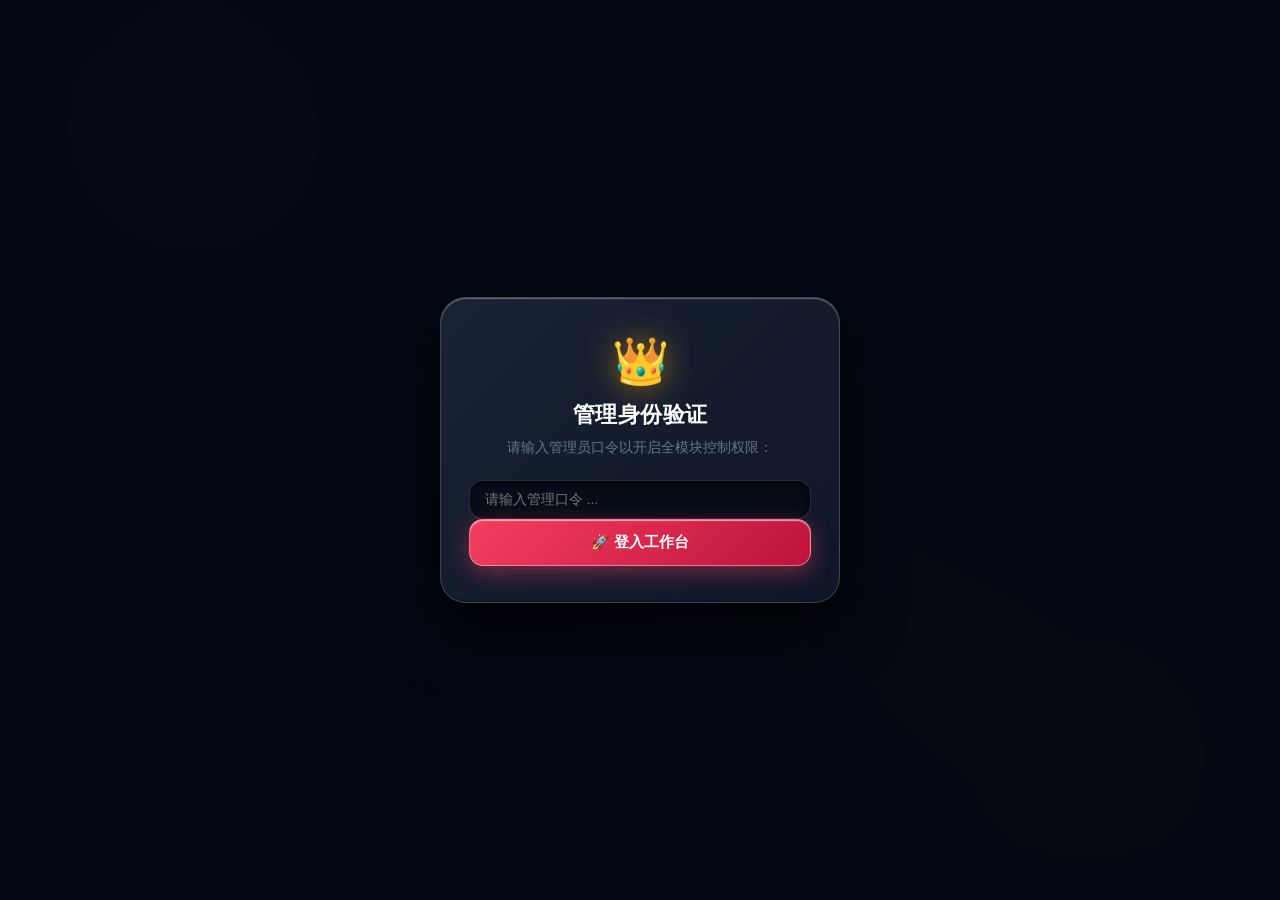
==== admin.html @ 1e359b70 "Update admin.html" ====
<!DOCTYPE html>
<html lang="zh-CN">
<head>
  <meta charset="UTF-8">
  <meta name="viewport" content="width=device-width, initial-scale=1.0, maximum-scale=1.0, user-scalable=no">
  <title>👑 雅歌之印 · 契约管理控制中心</title>
  <!-- 网站标签页与移动端图标 -->
  <link rel="icon" type="image/png" sizes="32x32" href="favicon-32x32.png?v=2.0">
  <link rel="icon" type="image/png" sizes="16x16" href="favicon-16x16.png?v=2.0">
  <link rel="apple-touch-icon" sizes="180x180" href="apple-touch-icon.png?v=2.0">
  <link rel="stylesheet" href="css/admin.css?v=2.3">
  <link rel="stylesheet" href="css/themes.css?v=2.3">
</head>
<body>

  <div id="authModal" class="admin-auth-modal">
    <div class="admin-auth-dialog">
      <div class="admin-auth-icon">👑</div>
      <h2 class="admin-auth-title">管理身份验证</h2>
      <p class="admin-auth-desc">请输入管理员口令以开启全模块控制权限：</p>
      <input type="password" id="adminPwdInput" class="admin-input" placeholder="请输入管理口令 ..." onkeydown="if(event.key==='Enter') verifyAdminLogin();">
      <button class="btn-admin-action" onclick="verifyAdminLogin()">🚀 登入工作台</button>
    </div>
  </div>

  <div class="admin-layout" id="adminLayout" style="display:none;">
    <header class="admin-header">
      <div class="admin-brand">
        <span class="admin-brand-icon">🌟</span>
        <div>
          <h1 class="admin-brand-title">众水不灭 · 控制台</h1>
          <p class="admin-brand-sub" id="adminDomainBadge">我的网址: 连接中...</p>
        </div>
      </div>
      <div class="admin-header-actions">
        <!-- 🌟 已物理隔离删除了“清理缓存”、“导出备份”与“导入配置”按钮 -->
        <a href="index.html" target="_blank" class="btn-tool">👁️ 预览主页</a>
        <button class="btn-save-main" onclick="saveAllConfigToCloud()">💾 立即发布生效</button>
      </div>
    </header>

    <div class="admin-main">
      <nav class="admin-sidebar">
        <button class="tab-btn active" data-tab="tab-meta">👫 1. 基础档案与生命</button>
        <button class="tab-btn" data-tab="tab-gatekeeper">🔒 2. 门禁关卡与防偷窥</button>
        <button class="tab-btn" data-tab="tab-letter">💌 3. 打字机真情告白</button>
        <button class="tab-btn" data-tab="tab-timeline">🪐 4. 时光轴与拍立得</button>
        <button class="tab-btn" data-tab="tab-anniversary">📅 5. 倒数与恒久纪念日</button>
        <button class="tab-btn" data-tab="tab-icebreaker">🕊️ 6. 破冰与情感信号箱</button>
        <button class="tab-btn" data-tab="tab-checklist">📝 7. 100 件同行清单</button>
        <button class="tab-btn" data-tab="tab-scratch">🎟️ 8. 舍己与包容刮刮乐</button>
        <button class="tab-btn" data-tab="tab-audio">🎵 9. 背景音乐与播放列表</button>
        <button class="tab-btn" data-tab="tab-eggs">🐣 10. 隐藏彩蛋悄悄话</button>
        <button class="tab-btn" data-tab="tab-theme">🎨 11. 双视角主题陈列室</button>
        <button class="tab-btn" data-tab="tab-license">💎 12. 契约授权</button>
      </nav>

      <div class="admin-content">
        <!-- 1. 基础档案与生命周期阶段设置 -->
        <section id="tab-meta" class="tab-pane active">
          <div class="pane-header"><h3>👫 基础档案与生命周期阶段设置</h3></div>
          <div class="form-grid">
            <div class="form-group" style="grid-column: 1 / -1; background: rgba(56, 189, 248, 0.1); padding: 14px; border-radius: 14px; border: 1px solid rgba(56, 189, 248, 0.3);">
              <label style="color:#7dd3fc; font-weight:800;">🔑 本站后台独立管理登录密码 (注意：为了保密，密码修改后请牢记，不可找回！！！默认 521)</label>
              <input type="text" id="admin_customPassword" class="admin-input" placeholder="输入新管理密码 (留空则默认为 521)">
            </div>
            <div class="form-group" style="grid-column: 1 / -1; background: rgba(245, 158, 11, 0.12); padding: 14px; border-radius: 14px; border: 1px solid rgba(245,158,11,0.3);">
              <label style="color:#fde68a; font-weight:800;">🌟 当前关系生命周期 (严格边界机制)</label>
              <select id="lifecycle_phase" class="admin-select" style="font-weight: 900; color: #38bdf8;">
                <option value="dating">🌿 恋爱期 (坚守圣洁与精神守望 · 严禁越界同居与亲密选项)</option>
                <option value="engaged">💍 订婚期 (盟约筹备与妥协舍己 · 解锁婚前规划选项)</option>
                <option value="married">🏠 结婚期 (合为一体与生活烟火气 · 解锁同居与家庭全部选项)</option>
              </select>
            </div>
            <div class="form-group"><label>男孩姓名/昵称</label><input type="text" id="meta_boyName" class="admin-input"></div>
            <div class="form-group"><label>女孩姓名/昵称</label><input type="text" id="meta_girlName" class="admin-input"></div>
            <div class="form-group"><label>恋爱同行起始时间 (YYYY-MM-DD HH:mm:ss)</label><input type="text" id="meta_startDate" class="admin-input"></div>
            <div class="form-group"><label>下一个重大纪念日名称</label><input type="text" id="meta_nextMilestoneTitle" class="admin-input"></div>
            <div class="form-group"><label>下一个纪念日目标日期 (YYYY-MM-DD HH:mm:ss)</label><input type="text" id="meta_nextMilestoneDate" class="admin-input"></div>
            <div class="form-group"><label>网页大标题 (Title)</label><input type="text" id="meta_siteTitle" class="admin-input"></div>
            <div class="form-group" style="grid-column: 1 / -1;"><label>网页副标题 (Subtitle)</label><input type="text" id="meta_siteSubtitle" class="admin-input"></div>
          </div>
        </section>

        <!-- 2. 门禁关卡 -->
        <section id="tab-gatekeeper" class="tab-pane">
          <div class="pane-header"><h3>🔒 门禁关卡、数字密码与专属语音誓言</h3></div>
          <div class="form-grid">
            <div class="form-group"><label>是否启用门禁</label><select id="gatekeeper_enabled" class="admin-select"><option value="true">开启密码保护</option><option value="false">关闭门禁</option></select></div>
            <div class="form-group"><label>门禁标题</label><input type="text" id="gatekeeper_title" class="admin-input"></div>
            <div class="form-group" style="grid-column: 1 / -1;"><label>提问文案</label><input type="text" id="gatekeeper_question" class="admin-input"></div>
            <div class="form-group"><label>提示文案</label><input type="text" id="gatekeeper_hint" class="admin-input"></div>
            <div class="form-group"><label>正确数字密码</label><input type="text" id="gatekeeper_correctAnswer" class="admin-input"></div>
            <div class="form-group" style="grid-column: 1 / -1; background: rgba(245, 158, 11, 0.1); padding: 14px; border-radius: 14px; border: 1.5px solid rgba(245, 158, 11, 0.35);">
              <label style="color:#fde68a; font-weight:800;">🎙️ 专属语音誓言解锁密码</label>
              <input type="text" id="gatekeeper_voiceVows" class="admin-input" placeholder="例如: 开心, 喜乐, 永远爱你, 240520">
            </div>
            <div class="form-group" style="grid-column: 1 / -1;"><label>输错密码提示词</label><textarea id="gatekeeper_errorTips" class="admin-textarea" rows="4"></textarea></div>
          </div>
        </section>

        <!-- 3. 打字机情书 -->
        <section id="tab-letter" class="tab-pane">
          <div class="pane-header"><h3>💌 打字机真情告白信</h3></div>
          <div class="form-grid">
            <div class="form-group"><label>情书标题</label><input type="text" id="letter_title" class="admin-input"></div>
            <div class="form-group"><label>落款日期</label><input type="text" id="letter_signDate" class="admin-input"></div>
            <div class="form-group" style="grid-column: 1 / -1;"><label>落款签名</label><input type="text" id="letter_signature" class="admin-input"></div>
            <div class="form-group" style="grid-column: 1 / -1;"><label>情书正文内容</label><textarea id="letter_content" class="admin-textarea" rows="6"></textarea></div>
          </div>
        </section>

        <!-- 4. 时光轴 -->
        <section id="tab-timeline" class="tab-pane">
          <div class="pane-header" style="display:flex; justify-content:space-between; align-items:center;">
            <div>
              <h3>🪐 时光轴轨迹与拍立得照片墙</h3>
              <p style="font-size:12px; color:#94a3b8; margin-top:4px;">提示：节点 #1 的正面照片将自动作为网页左上角专属情侣头像固定展示。</p>
            </div>
            <button class="btn-add" onclick="addTimelineNode()">➕ 新增</button>
          </div>
          <div id="timelineListContainer" class="dynamic-list"></div>
        </section>

        <!-- 5. 倒数与恒久纪念日管理面板 -->
        <section id="tab-anniversary" class="tab-pane">
          <div class="pane-header" style="display:flex; justify-content:space-between; align-items:flex-start; flex-wrap:wrap; gap:10px;">
            <div>
              <h3>📅 倒数日与恒久纪念日管理</h3>
              <p style="font-size:12px; color:#94a3b8; margin-top:4px;">支持阳历与阴历农历智能换算、每年重复倒数、同行已过天数、生命羁绊计算及专属照片录音绑定。</p>
            </div>
            <div style="display:flex; gap:8px;">
              <button class="btn-add" onclick="addCustomAnniversaryItem()">➕ 自定义新增</button>
            </div>
          </div>

          <div style="background: rgba(15, 23, 42, 0.6); border: 1.5px solid rgba(245, 158, 11, 0.3); border-radius: 16px; padding: 14px; margin-bottom: 20px;">
            <span style="font-size:12px; font-weight:800; color:#fde68a; display:block; margin-bottom:8px;">⚡ 一键快速添加常用纪念日模板：</span>
            <div style="display:flex; gap:8px; flex-wrap:wrap;">
              <button class="btn-tool" style="background:rgba(244, 63, 94, 0.2); color:#fecdd3; border-color:rgba(244,63,94,0.35); padding:6px 12px; font-size:12px;" onclick="addPresetAnniversaryTemplate('birthday_girl')">🎂 她的农历生日</button>
              <button class="btn-tool" style="background:rgba(56, 189, 248, 0.2); color:#7dd3fc; border-color:rgba(56,189,248,0.35); padding:6px 12px; font-size:12px;" onclick="addPresetAnniversaryTemplate('birthday_boy')">🪐 他的公历生日</button>
              <button class="btn-tool" style="background:rgba(245, 158, 11, 0.2); color:#fde68a; border-color:rgba(245,158,11,0.35); padding:6px 12px; font-size:12px;" onclick="addPresetAnniversaryTemplate('love_start')">💖 恋爱同行起点</button>
              <button class="btn-tool" style="background:rgba(168, 85, 247, 0.2); color:#e9d5ff; border-color:rgba(168,85,247,0.35); padding:6px 12px; font-size:12px;" onclick="addPresetAnniversaryTemplate('engaged')">💍 订婚盟约之日</button>
              <button class="btn-tool" style="background:rgba(34, 197, 94, 0.2); color:#bbf7d0; border-color:rgba(34,197,94,0.35); padding:6px 12px; font-size:12px;" onclick="addPresetAnniversaryTemplate('married')">🏠 领证结婚纪念</button>
              <button class="btn-tool" style="background:rgba(251, 146, 60, 0.2); color:#fed7aa; border-color:rgba(251,146,60,0.35); padding:6px 12px; font-size:12px;" onclick="addPresetAnniversaryTemplate('travel')">✈️ 甜蜜旅行之约</button>
            </div>
          </div>

          <div id="anniversariesListContainer" class="dynamic-list"></div>
        </section>

        <!-- 🌟 6. 破冰与情感信号箱管理面板 (Batch 4 新增) -->
        <section id="tab-icebreaker" class="tab-pane">
          <div class="pane-header" style="display:flex; justify-content:space-between; align-items:center; flex-wrap:wrap; gap:8px;">
            <div>
              <h3>🕊️ 破冰与情感信号箱控制中心</h3>
              <p style="font-size:12px; color:#94a3b8; margin-top:4px;">管理三阶段和解台阶文案、情绪冷静期时长、音效反馈与历史和好备忘录重置。</p>
            </div>
            <button class="btn-tool" style="background:rgba(239, 68, 68, 0.18); color:#fca5a5; border-color:rgba(239,68,68,0.35);" onclick="clearIcebreakerHistory()">🧹 清空和好历史足迹</button>
          </div>

          <div class="form-grid" style="margin-bottom:20px;">
            <div class="form-group">
              <label>是否启用破冰信号箱</label>
              <select id="icebreaker_enabled" class="admin-select">
                <option value="true">开启功能 (前台显示信号箱与和解覆盖层)</option>
                <option value="false">关闭功能</option>
              </select>
            </div>

            <div class="form-group">
              <label>是否启用提示音效 (Web Audio 降噪压制)</label>
              <select id="icebreaker_soundEnabled" class="admin-select">
                <option value="true">开启音效 (优雅空灵风铃声)</option>
                <option value="false">静音模式</option>
              </select>
            </div>

            <div class="form-group" style="grid-column: 1 / -1; background:rgba(56, 189, 248, 0.08); padding:14px; border-radius:14px; border:1px solid rgba(56, 189, 248, 0.25);">
              <div style="display:flex; justify-content:space-between; align-items:center; margin-bottom:8px;">
                <label style="color:#7dd3fc; font-weight:800; margin-bottom:0;">⏳ 情绪冷静期倒计时锁时长 (防频繁施压)</label>
                <span id="icebreaker_cooldown_val" style="font-size:13px; font-weight:900; color:#fde68a; font-family:ui-monospace, monospace;">15 分钟</span>
              </div>
              <input type="range" id="icebreaker_cooldownMinutes" min="5" max="60" step="5" value="15" class="admin-input" style="cursor:pointer;" oninput="document.getElementById('icebreaker_cooldown_val').textContent = this.value + ' 分钟';">
            </div>
          </div>

          <div class="pane-header" style="margin-top:20px;">
            <h4>📜 三阶段和解台阶文案管理 (严格恪守伦理边界)</h4>
          </div>
          <div id="icebreakerActionsContainer" style="display:flex; flex-direction:column; gap:14px;"></div>
        </section>

        <!-- 7. 100 件事 -->
        <section id="tab-checklist" class="tab-pane">
          <div class="pane-header" style="display:flex; justify-content:space-between;"><div><h3>📝 100 件事</h3></div><button class="btn-add" onclick="addChecklistItem()">➕ 新增</button></div>
          <div id="checklistItemsContainer" class="dynamic-list"></div>
        </section>

        <!-- 8. 刮刮乐 -->
        <section id="tab-scratch" class="tab-pane">
          <div class="pane-header" style="display:flex; justify-content:space-between;"><div><h3>🎟️ 刮刮乐</h3></div><button class="btn-add" onclick="addScratchCard()">➕ 新增</button></div>
          <div id="scratchCardsContainer" class="dynamic-list"></div>
        </section>

        <!-- 9. 背景音乐与多曲目播放列表 -->
        <section id="tab-audio" class="tab-pane">
          <div class="pane-header">
            <h3>🎵 背景音乐与多曲目播放列表</h3>
            <p>支持聚合在线搜索与本地 MP3 原版直传（本地存储限制 5 首，总列表上限 30 首）。</p>
          </div>

          <div style="background: rgba(3, 7, 18, 0.65); border: 1.5px solid rgba(245, 158, 11, 0.35); border-radius: 18px; padding: 18px; margin-bottom: 22px;">
            <label style="font-size:13px; font-weight:800; color:#fde68a; margin-bottom:10px; display:block;">🔍 在线搜索云端音乐 (酷狗/网易云/酷我聚合检索 · 0存储占用)</label>
            <div class="search-bar-wrap" style="display:flex; gap:8px; margin-bottom:12px;">
              <input type="text" id="musicSearchKeyword" class="admin-input" placeholder="输入歌名/歌手 (例如: 周杰伦 / 告白气球 / 浪漫钢琴)..." onkeydown="if(event.key==='Enter') executeOnlineMusicSearch();">
              <button class="btn-tool" style="background:var(--gold); color:#fff; flex-shrink:0; padding:8px 18px;" onclick="executeOnlineMusicSearch()">🔎 搜索歌曲</button>
            </div>
            <div style="display:flex; gap:6px; flex-wrap:wrap; margin-bottom:14px;">
              <span style="font-size:11px; color:#94a3b8; font-weight:700; align-self:center;">热门推荐：</span>
              <button class="btn-tool" style="padding:3px 8px; font-size:11px;" onclick="quickSearchTag('周杰伦 告白气球')">🎵 告白气球</button>
              <button class="btn-tool" style="padding:3px 8px; font-size:11px;" onclick="quickSearchTag('周杰伦 晴天')">🎵 晴天</button>
              <button class="btn-tool" style="padding:3px 8px; font-size:11px;" onclick="quickSearchTag('Sweet Memories 唯美之约')">🎹 唯美浪漫钢琴</button>
            </div>
            <div id="onlineSearchResultList" style="display:flex; flex-direction:column; gap:8px; max-height:240px; overflow-y:auto;">
              <div style="color:#94a3b8; font-size:12px; text-align:center; padding:12px;">输入歌名搜索，即可一键加入播放列表或设为主打背景音乐</div>
            </div>
          </div>

          <div style="background: rgba(15, 23, 42, 0.6); border: 1.5px solid rgba(56, 189, 248, 0.3); border-radius: 18px; padding: 18px; margin-bottom: 24px;">
            <div class="playlist-header-wrap" style="display:flex; justify-content:space-between; align-items:center; margin-bottom:14px; flex-wrap:wrap; gap:8px;">
              <div>
                <span style="font-size:15px; font-weight:900; color:#7dd3fc;">📑 播放列表管理</span>
                <span id="playlistCountBadge" style="font-size:11px; color:#94a3b8; margin-left:8px; font-weight:700;">(0 / 30 首 · 本地已传 0 / 5)</span>
              </div>
              <div class="playlist-actions" style="display:flex; gap:8px;">
                <button class="btn-tool" type="button" style="background:linear-gradient(135deg, #0284c7 0%, #0369a1 100%); color:#fff; padding:6px 12px; font-size:12px;" onclick="triggerDirectUploadLocalSong()">📤 传本地MP3 (限5首)</button>
                <button class="btn-add" type="button" onclick="addCustomPlaylistItem()">➕ 手动加曲目</button>
              </div>
            </div>
            <div id="playlistContainer" class="dynamic-list"></div>
          </div>

          <div class="form-grid">
            <div class="form-group">
              <label>是否尝试自动播放 BGM</label>
              <select id="audio_bgmAutoPlay" class="admin-select">
                <option value="true">开启自动播放 (推荐，网页开启即响)</option>
                <option value="false">关闭自动播放 (手动点击黑胶)</option>
              </select>
            </div>
            <div class="form-group">
              <label>播放循环模式</label>
              <select id="audio_playMode" class="admin-select">
                <option value="list-loop">🔁 列表循环 (播完自动切下一首)</option>
                <option value="single-loop">🔂 单曲循环 (单首无限循环)</option>
                <option value="random">🔀 随机播放 (随机选取下一首)</option>
              </select>
            </div>
            <div class="form-group"><label>默认首播曲名 (单曲模式使用)</label><input type="text" id="audio_bgmTitle" class="admin-input"></div>
            <div class="form-group"><label>默认首播艺术家</label><input type="text" id="audio_bgmArtist" class="admin-input"></div>
            <div class="form-group" style="grid-column: 1 / -1;">
              <label>默认音频直链地址 (MP3直链 / 服务端代理流)</label>
              <div class="upload-input-group">
                <input type="text" id="audio_bgmUrl" class="admin-input">
                <button class="btn-upload" onclick="triggerDirectUploadSingleBgm()">📤 上传MP3</button>
              </div>
            </div>
            <div class="form-group" style="grid-column: 1 / -1;">
              <label>黑胶唱片中心默认封面图片链接 (可选 · 留空默认显示 ❤️)</label>
              <div class="upload-input-group">
                <input type="text" id="audio_vinylCover" class="admin-input">
                <button class="btn-upload" onclick="triggerDirectUpload('audio_vinylCover', 'image/*')">🖼️ 上传封面</button>
              </div>
            </div>
          </div>
        </section>

        <!-- 10. 隐藏彩蛋 -->
        <section id="tab-eggs" class="tab-pane">
          <div class="pane-header"><h3>🐣 隐藏角落彩蛋悄悄话</h3></div>
          <div class="form-grid">
            <div class="form-group" style="grid-column: 1 / -1;"><label>🌟 星星彩蛋文案</label><textarea id="egg_1_message" class="admin-textarea" rows="3"></textarea></div>
            <div class="form-group" style="grid-column: 1 / -1;"><label>🐾 猫爪彩蛋文案</label><textarea id="egg_2_message" class="admin-textarea" rows="3"></textarea></div>
          </div>
        </section>

        <!-- 11. 双视角主题陈列室 -->
        <section id="tab-theme" class="tab-pane">
          <div class="pane-header"><h3>🎨 双视角主题陈列室</h3></div>
          <div style="background: rgba(15, 23, 42, 0.6); border: 1.5px solid rgba(56, 189, 248, 0.3); border-radius: 18px; padding: 18px; margin-bottom: 24px;">
            <div style="font-size:15px; font-weight:900; color:#7dd3fc; margin-bottom:14px;"><span>🪐 他的星河 · 深色主题</span></div>
            <div class="theme-showroom-grid" id="boyThemesContainer" style="display:grid; grid-template-columns: repeat(auto-fit, minmax(230px, 1fr)); gap:14px; margin-bottom:16px;"></div>
            <div class="form-group" style="margin-bottom:0;">
              <label style="color:#bae6fd;">🖼️ 男生视角自定义背景图 (留空则默认使用上方自带主题渐变)</label>
              <div class="upload-input-group">
                <input type="text" id="theme_customBgUrlBoy" class="admin-input" placeholder="输入图片直链，或点击上传 / 恢复默认...">
                <button class="btn-upload" type="button" onclick="triggerDirectUpload('theme_customBgUrlBoy', 'image/*')">📤 上传壁纸</button>
                <button class="btn-tool" type="button" style="background:rgba(239, 68, 68, 0.18); color:#fca5a5; border-color:rgba(239, 68, 68, 0.35); padding:8px 12px; font-size:12px; flex-shrink:0;" onclick="clearCustomBg('boy')">🔄 恢复默认</button>
              </div>
            </div>
          </div>
          <div style="background: rgba(30, 10, 24, 0.6); border: 1.5px solid rgba(244, 114, 182, 0.35); border-radius: 18px; padding: 18px;">
            <div style="font-size:15px; font-weight:900; color:#fbcfe8; margin-bottom:14px;"><span>🌸 她的花汐 · 浅色主题</span></div>
            <div class="theme-showroom-grid" id="girlThemesContainer" style="display:grid; grid-template-columns: repeat(auto-fit, minmax(230px, 1fr)); gap:14px; margin-bottom:16px;"></div>
            <div class="form-group" style="margin-bottom:0;">
              <label style="color:#fbcfe8;">🖼️ 女生视角自定义背景图 (留空则默认使用上方自带主题渐变)</label>
              <div class="upload-input-group">
                <input type="text" id="theme_customBgUrlGirl" class="admin-input" placeholder="输入图片直链，或点击上传 / 恢复默认...">
                <button class="btn-upload" type="button" onclick="triggerDirectUpload('theme_customBgUrlGirl', 'image/*')">📤 上传壁纸</button>
                <button class="btn-tool" type="button" style="background:rgba(239, 68, 68, 0.18); color:#fca5a5; border-color:rgba(239, 68, 68, 0.35); padding:8px 12px; font-size:12px; flex-shrink:0;" onclick="clearCustomBg('girl')">🔄 恢复默认</button>
              </div>
            </div>
          </div>
        </section>

        <!-- 12. 授权 -->
        <section id="tab-license" class="tab-pane">
          <div class="pane-header"><h3>💎 契约 · 专属授权激活状态</h3></div>
          <div style="background: rgba(3, 7, 18, 0.7); border: 1.5px solid rgba(56, 189, 248, 0.3); border-radius: 18px; padding: 22px;">
            <div id="licenseStatusBox" style="margin-bottom: 18px; font-size: 14px;"><span style="color: #94a3b8;">状态：</span><span id="licenseStatusBadge" style="font-weight: 800; color: #f59e0b;">检测中...</span></div>
            <div class="form-group">
              <label>输入专属激活码</label>
              <div class="upload-input-group"><input type="text" id="inputLicenseCode" class="admin-input"><button class="btn-upload" onclick="submitDomainLicense()">⚡ 激活</button></div>
            </div>
          </div>
        </section>
      </div>
    </div>
  </div>

  <input type="file" id="globalUploader" style="display:none;">
  <div id="toast" class="admin-toast">✓ 操作成功</div>

  <script src="js/config.js?v=2.3"></script>
  <script src="js/theme-presets.js?v=2.3"></script>
  <script src="js/anniversary-engine.js?v=2.3"></script>
  <script src="js/admin.js?v=2.3"></script>
</body>
</html>
---- css/admin.css ----
/**
 * 漫游宇宙控制中心后台样式
 * 文件名: css/admin.css
 * 升级：全量重塑 3D 高级水晶毛玻璃拟态、双向光追倒角与立体悬浮微动效
 */

:root {
  --bg-dark: #070a14;
  --panel-bg: rgba(15, 23, 42, 0.8);
  --panel-border: rgba(255, 255, 255, 0.12);
  --glass-rim-top: inset 0 1px 1px 0 rgba(255, 255, 255, 0.35);
  --glass-rim-bottom: inset 0 -1px 2px 0 rgba(0, 0, 0, 0.4);
  --primary: #f43f5e;
  --primary-hover: #e11d48;
  --gold: #f59e0b;
  --text-main: #f8fafc;
  --text-muted: #94a3b8;
  --danger: #ef4444;
}

* { box-sizing: border-box; margin: 0; padding: 0; }
body {
  font-family: -apple-system, BlinkMacSystemFont, "Segoe UI", Roboto, "PingFang SC", sans-serif;
  background-color: var(--bg-dark);
  color: var(--text-main);
  min-height: 100vh;
  background-image: 
    radial-gradient(circle at 15% 15%, rgba(244, 63, 94, 0.16) 0%, transparent 45%),
    radial-gradient(circle at 85% 85%, rgba(245, 158, 11, 0.14) 0%, transparent 45%),
    radial-gradient(circle at 50% 50%, rgba(56, 189, 248, 0.08) 0%, transparent 60%),
    linear-gradient(180deg, #070a14 0%, #030712 100%);
  background-attachment: fixed;
}

/* 3D 验证弹窗 */
.admin-auth-modal {
  position: fixed; inset: 0; background: rgba(3, 7, 18, 0.92);
  backdrop-filter: blur(24px); -webkit-backdrop-filter: blur(24px); z-index: 100000;
  display: flex; align-items: center; justify-content: center; padding: 20px;
}
.admin-auth-dialog {
  background: linear-gradient(135deg, rgba(30, 41, 59, 0.85) 0%, rgba(15, 23, 42, 0.95) 100%);
  border: 1.5px solid rgba(255, 255, 255, 0.18);
  border-radius: 26px; padding: 36px 28px; max-width: 400px; width: 100%;
  text-align: center;
  box-shadow: 0 24px 60px rgba(0, 0, 0, 0.8), var(--glass-rim-top), var(--glass-rim-bottom);
}
.admin-auth-icon { font-size: 46px; margin-bottom: 12px; filter: drop-shadow(0 0 16px rgba(245, 158, 11, 0.6)); }
.admin-auth-title { font-size: 22px; font-weight: 900; margin-bottom: 8px; color: #fff; letter-spacing: 0.5px; }
.admin-auth-desc { font-size: 13.5px; color: var(--text-muted); margin-bottom: 22px; line-height: 1.5; }

/* 整体布局容器 */
.admin-layout {
  max-width: 1240px; margin: 0 auto; padding: 20px 16px 60px;
}

/* 3D 头部毛玻璃卡片 */
.admin-header {
  display: flex; justify-content: space-between; align-items: center;
  padding: 18px 24px;
  background: linear-gradient(135deg, rgba(30, 41, 59, 0.75) 0%, rgba(15, 23, 42, 0.85) 100%);
  border: 1.5px solid rgba(255, 255, 255, 0.14);
  border-radius: 22px; margin-bottom: 20px;
  backdrop-filter: blur(20px); -webkit-backdrop-filter: blur(20px);
  box-shadow: 0 16px 40px rgba(0, 0, 0, 0.5), var(--glass-rim-top), var(--glass-rim-bottom);
  flex-wrap: wrap; gap: 14px;
}
.admin-brand { display: flex; align-items: center; gap: 14px; }
.admin-brand-icon { font-size: 34px; filter: drop-shadow(0 0 12px rgba(245, 158, 11, 0.5)); }
.admin-brand-title { font-size: 19px; font-weight: 900; color: #ffffff; letter-spacing: 0.5px; }
.admin-brand-sub { font-size: 11.5px; color: #fde68a; font-weight: 700; letter-spacing: 1px; }

/* 🌟 全局 3D 水晶毛边操作按钮体系 */
.admin-header-actions { display: flex; align-items: center; gap: 10px; flex-wrap: wrap; }

.btn-tool, .btn-save-main, .btn-admin-action, .btn-add, .btn-upload, .btn-del {
  padding: 9px 16px; border-radius: 14px; font-size: 13px; font-weight: 800;
  cursor: pointer; transition: all 0.25s cubic-bezier(0.16, 1, 0.3, 1);
  border: 1px solid transparent; outline: none; user-select: none;
  position: relative; overflow: hidden;
}

/* 标准 3D 毛玻璃工具按钮 */
.btn-tool {
  background: linear-gradient(135deg, rgba(255, 255, 255, 0.1) 0%, rgba(255, 255, 255, 0.04) 100%);
  color: var(--text-main);
  border: 1.2px solid rgba(255, 255, 255, 0.18);
  box-shadow: 0 4px 14px rgba(0, 0, 0, 0.35), var(--glass-rim-top);
  text-decoration: none; display: inline-flex; align-items: center; justify-content: center;
  backdrop-filter: blur(12px); -webkit-backdrop-filter: blur(12px);
}
.btn-tool:hover {
  background: linear-gradient(135deg, rgba(255, 255, 255, 0.18) 0%, rgba(255, 255, 255, 0.08) 100%);
  border-color: rgba(255, 255, 255, 0.35);
  transform: translateY(-2px) scale(1.02);
  box-shadow: 0 8px 22px rgba(0, 0, 0, 0.45), 0 0 12px rgba(255, 255, 255, 0.2), var(--glass-rim-top);
}
.btn-tool:active {
  transform: translateY(1px) scale(0.98);
  box-shadow: 0 2px 6px rgba(0, 0, 0, 0.5), inset 0 2px 4px rgba(0, 0, 0, 0.4);
}

/* 翡翠绿 3D 高奢发布主按钮 */
.btn-save-main {
  background: linear-gradient(135deg, #10b981 0%, #059669 100%);
  color: #ffffff;
  border: 1.2px solid rgba(255, 255, 255, 0.45);
  box-shadow: 0 6px 20px rgba(16, 185, 129, 0.45), inset 0 1px 1px rgba(255, 255, 255, 0.6), inset 0 -2px 4px rgba(0, 0, 0, 0.25);
  display: inline-flex; align-items: center; justify-content: center;
}
.btn-save-main:hover {
  transform: translateY(-2px) scale(1.02);
  box-shadow: 0 10px 28px rgba(16, 185, 129, 0.65), 0 0 16px rgba(52, 211, 153, 0.4), inset 0 1px 2px rgba(255, 255, 255, 0.8);
}
.btn-save-main:active {
  transform: translateY(1px) scale(0.98);
  box-shadow: 0 2px 8px rgba(16, 185, 129, 0.4), inset 0 2px 4px rgba(0, 0, 0, 0.4);
}

/* 玫瑰红 3D 登入按钮 */
.btn-admin-action {
  width: 100%;
  background: linear-gradient(135deg, #f43f5e 0%, #be123c 100%);
  color: #fff; padding: 13px; font-size: 15px;
  border: 1.2px solid rgba(255, 255, 255, 0.4);
  box-shadow: 0 6px 22px rgba(244, 63, 94, 0.45), inset 0 1px 1px rgba(255, 255, 255, 0.6);
}
.btn-admin-action:hover {
  transform: translateY(-2px);
  box-shadow: 0 10px 30px rgba(244, 63, 94, 0.65), 0 0 16px rgba(251, 113, 133, 0.4);
}

/* 琥珀金 3D 上传按钮 */
.btn-upload {
  background: linear-gradient(135deg, rgba(245, 158, 11, 0.25) 0%, rgba(217, 119, 6, 0.18) 100%);
  color: #fde68a;
  border: 1.2px solid rgba(245, 158, 11, 0.45);
  box-shadow: 0 4px 14px rgba(0, 0, 0, 0.3), inset 0 1px 1px rgba(255, 255, 255, 0.3);
  flex-shrink: 0; display: inline-flex; align-items: center; justify-content: center;
}
.btn-upload:hover {
  background: linear-gradient(135deg, #f59e0b 0%, #d97706 100%);
  color: #ffffff; border-color: rgba(255, 255, 255, 0.5);
  transform: translateY(-2px) scale(1.02);
  box-shadow: 0 8px 22px rgba(245, 158, 11, 0.5), inset 0 1px 1px rgba(255, 255, 255, 0.6);
}
.btn-upload:active { transform: translateY(1px); }

/* 浪漫粉 3D 新增按钮 */
.btn-add {
  background: linear-gradient(135deg, rgba(244, 63, 94, 0.25) 0%, rgba(190, 18, 60, 0.18) 100%);
  color: #fecdd3;
  border: 1.2px solid rgba(244, 63, 94, 0.45);
  box-shadow: 0 4px 14px rgba(0, 0, 0, 0.3), inset 0 1px 1px rgba(255, 255, 255, 0.3);
}
.btn-add:hover {
  background: linear-gradient(135deg, #f43f5e 0%, #be123c 100%);
  color: #fff; border-color: rgba(255, 255, 255, 0.5);
  transform: translateY(-2px) scale(1.02);
  box-shadow: 0 8px 22px rgba(244, 63, 94, 0.5), inset 0 1px 1px rgba(255, 255, 255, 0.6);
}

/* 危险红 3D 删除按钮 */
.btn-del {
  background: linear-gradient(135deg, rgba(239, 68, 68, 0.22) 0%, rgba(185, 28, 28, 0.15) 100%);
  color: #fca5a5;
  border: 1px solid rgba(239, 68, 68, 0.4);
  padding: 5px 12px; border-radius: 10px; font-size: 11.5px;
  box-shadow: 0 3px 10px rgba(0, 0, 0, 0.3), inset 0 1px 1px rgba(255, 255, 255, 0.2);
}
.btn-del:hover {
  background: linear-gradient(135deg, #ef4444 0%, #dc2626 100%);
  color: #fff; border-color: rgba(255, 255, 255, 0.4);
  transform: translateY(-1px);
  box-shadow: 0 6px 16px rgba(239, 68, 68, 0.45);
}

/* 主体布局 */
.admin-main {
  display: grid; grid-template-columns: 240px 1fr; gap: 20px;
}

/* 侧边栏 3D 拟态面板 */
.admin-sidebar {
  background: linear-gradient(135deg, rgba(30, 41, 59, 0.75) 0%, rgba(15, 23, 42, 0.85) 100%);
  border: 1.5px solid rgba(255, 255, 255, 0.14);
  border-radius: 22px; padding: 14px; display: flex; flex-direction: column; gap: 7px;
  height: fit-content;
  backdrop-filter: blur(20px); -webkit-backdrop-filter: blur(20px);
  box-shadow: 0 16px 40px rgba(0, 0, 0, 0.5), var(--glass-rim-top);
}
.tab-btn {
  text-align: left; padding: 12px 14px; border-radius: 14px; font-size: 13px;
  font-weight: 800; color: var(--text-muted);
  background: rgba(255, 255, 255, 0.02);
  border: 1px solid rgba(255, 255, 255, 0.04);
  cursor: pointer; transition: all 0.22s ease;
  user-select: none;
}
.tab-btn:hover {
  background: rgba(255, 255, 255, 0.08); color: #fff;
  border-color: rgba(255, 255, 255, 0.18);
  transform: translateX(3px);
}
.tab-btn.active {
  background: linear-gradient(135deg, rgba(244, 63, 94, 0.28) 0%, rgba(190, 18, 60, 0.16) 100%);
  color: #fecdd3;
  border: 1.2px solid rgba(244, 63, 94, 0.45);
  box-shadow: 0 4px 16px rgba(244, 63, 94, 0.3), inset 0 1px 1px rgba(255, 255, 255, 0.35);
}

/* 编辑区 3D 核心面板 */
.admin-content {
  background: linear-gradient(135deg, rgba(30, 41, 59, 0.75) 0%, rgba(15, 23, 42, 0.85) 100%);
  border: 1.5px solid rgba(255, 255, 255, 0.14);
  border-radius: 22px; padding: 28px;
  backdrop-filter: blur(20px); -webkit-backdrop-filter: blur(20px);
  box-shadow: 0 16px 40px rgba(0, 0, 0, 0.5), var(--glass-rim-top);
}
.tab-pane { display: none; }
.tab-pane.active { display: block; animation: fadeIn 0.25s ease; }
@keyframes fadeIn { from { opacity: 0; transform: translateY(6px); } to { opacity: 1; transform: translateY(0); } }

.pane-header { margin-bottom: 22px; border-bottom: 1px solid rgba(255, 255, 255, 0.1); padding-bottom: 14px; }
.pane-header h3 { font-size: 18px; font-weight: 900; color: #fff; margin-bottom: 4px; letter-spacing: 0.5px; }
.pane-header p { font-size: 12.5px; color: var(--text-muted); line-height: 1.5; }

/* 表单组件 */
.form-grid {
  display: grid; grid-template-columns: repeat(auto-fit, minmax(240px, 1fr)); gap: 16px;
}
.form-group { display: flex; flex-direction: column; gap: 7px; }
.form-group label { font-size: 12.5px; font-weight: 800; color: #cbd5e1; }

/* 3D 内嵌下沉式输入框 */
.admin-input, .admin-select, .admin-textarea {
  background: rgba(3, 7, 18, 0.75);
  border: 1.2px solid rgba(255, 255, 255, 0.12);
  border-radius: 14px; padding: 11px 15px; font-size: 13.5px; color: #fff;
  outline: none; font-family: inherit;
  box-shadow: inset 0 2px 5px rgba(0, 0, 0, 0.6), 0 1px 1px rgba(255, 255, 255, 0.05);
  transition: all 0.2s ease; width: 100%;
}
.admin-input:focus, .admin-select:focus, .admin-textarea:focus {
  border-color: #f43f5e;
  box-shadow: inset 0 2px 5px rgba(0, 0, 0, 0.6), 0 0 14px rgba(244, 63, 94, 0.35);
}

.upload-input-group { display: flex; gap: 8px; width: 100%; align-items: center; }
.upload-input-group .admin-input { flex: 1; min-width: 0; }

/* 动态列表卡片 3D 浮雕 */
.dynamic-list { display: flex; flex-direction: column; gap: 14px; margin-top: 10px; width: 100%; }
.item-card {
  background: linear-gradient(135deg, rgba(15, 23, 42, 0.75) 0%, rgba(3, 7, 18, 0.85) 100%);
  border: 1.2px solid rgba(255, 255, 255, 0.12);
  border-radius: 18px; padding: 18px; position: relative;
  display: flex; flex-direction: column; gap: 12px; width: 100%;
  box-shadow: 0 10px 24px rgba(0, 0, 0, 0.4), inset 0 1px 1px rgba(255, 255, 255, 0.15);
}
.item-card-header {
  display: flex; justify-content: space-between; align-items: center;
  border-bottom: 1px dashed rgba(255, 255, 255, 0.1); padding-bottom: 10px; flex-wrap: wrap; gap: 8px;
}
.item-card-title { font-size: 14px; font-weight: 800; color: #fde68a; }

/* 3D Toast 悬浮胶囊 */
#toast {
  position: fixed; bottom: 28px; left: 50%; transform: translateX(-50%) translateY(120px);
  background: linear-gradient(135deg, rgba(30, 41, 59, 0.96) 0%, rgba(15, 23, 42, 0.98) 100%);
  color: #fde68a; border: 1.5px solid #f59e0b;
  padding: 11px 26px; border-radius: 30px; font-size: 13.5px; font-weight: 800;
  transition: transform 0.3s cubic-bezier(0.16, 1, 0.3, 1); z-index: 100000;
  box-shadow: 0 16px 40px rgba(0,0,0,0.7), 0 0 20px rgba(245, 158, 11, 0.35), var(--glass-rim-top);
  max-width: 90vw; text-align: center;
}
#toast.show { transform: translateX(-50%) translateY(0); }

/* ================= 📱 手机端双端响应式网格自适应 (iOS / Android) ================= */
@media (max-width: 768px) {
  .admin-layout {
    padding: 12px 10px 60px;
  }
  
  /* 头部区域完美 2 列网格化，发布按钮独占全宽 */
  .admin-header {
    flex-direction: column;
    align-items: stretch;
    padding: 16px 14px;
    gap: 14px;
  }
  .admin-brand {
    justify-content: center;
    text-align: center;
  }
  .admin-header-actions {
    display: grid;
    grid-template-columns: repeat(2, 1fr);
    gap: 8px;
    width: 100%;
  }
  .admin-header-actions .btn-tool {
    width: 100%;
    padding: 10px 6px;
    font-size: 12px;
    justify-content: center;
  }
  .admin-header-actions .btn-save-main {
    grid-column: span 2;
    width: 100%;
    padding: 12px;
    font-size: 14px;
    justify-content: center;
  }

  /* 主体切换为单列 */
  .admin-main {
    grid-template-columns: 1fr;
    gap: 14px;
  }
  
  /* 侧边栏按钮双列并排 */
  .admin-sidebar {
    display: grid;
    grid-template-columns: repeat(2, 1fr);
    gap: 6px;
    padding: 10px;
  }
  .tab-btn {
    padding: 10px 8px;
    font-size: 12px;
    text-align: center;
    white-space: nowrap;
    overflow: hidden;
    text-overflow: ellipsis;
  }

  .admin-content {
    padding: 18px 14px;
    border-radius: 18px;
  }

  .form-grid {
    grid-template-columns: 1fr;
    gap: 12px;
  }

  /* 搜索栏与加歌栏响应式自适应 */
  .search-bar-wrap {
    flex-direction: column !important;
    gap: 8px !important;
  }
  .search-bar-wrap .btn-tool {
    width: 100% !important;
    padding: 10px !important;
    justify-content: center;
  }

  .playlist-header-wrap {
    flex-direction: column !important;
    align-items: stretch !important;
    gap: 10px !important;
  }
  .playlist-header-wrap .playlist-actions {
    display: grid !important;
    grid-template-columns: 1fr 1fr;
    gap: 8px !important;
    width: 100%;
  }
  .playlist-header-wrap .playlist-actions button {
    width: 100% !important;
    padding: 8px 4px !important;
    font-size: 11.5px !important;
    justify-content: center;
  }
}

@media (max-width: 480px) {
  .admin-sidebar {
    grid-template-columns: 1fr;
  }
  .tab-btn {
    text-align: left;
  }
  .upload-input-group {
    flex-direction: column;
    gap: 6px;
  }
  .upload-input-group .btn-upload,
  .upload-input-group .btn-tool {
    width: 100%;
    padding: 10px;
    justify-content: center;
  }
}
---- css/themes.css ----
/**
 * 众水不灭 · 雅歌之印
 * 文件名: css/themes.css
 * 作用: 12 款男女高奢主题变量定义与浅色系/深色系高饱和自适应对比度 (彻底根除文字泛白发虚，自适应悬浮爱心晶体光晕)
 */

/* ================= 🌌 基础语义变量定义 (默认深色星河基线) ================= */
:root {
  --bg-primary: #090d16;
  --theme-bg-gradient: radial-gradient(circle at 50% 20%, #1e1b4b 0%, #0f172a 45%, #070a14 100%);
  --bg-card: rgba(15, 23, 42, 0.75);
  --border-card: rgba(245, 158, 11, 0.35);
  --card-shadow: 0 16px 36px rgba(0, 0, 0, 0.5), inset 0 1px 1px rgba(255, 255, 255, 0.15);
  
  --text-hero: #ffffff;
  --text-hero-gradient: linear-gradient(135deg, #ffffff 0%, #fecdd3 50%, #fb7185 100%);
  --text-hero-shadow: 0 0 30px rgba(251, 113, 133, 0.4), 0 2px 8px rgba(0, 0, 0, 0.8);
  --text-subtitle: #cbd5e1;
  --text-main: #f8fafc;
  --text-sub: #94a3b8;
  --text-muted: #64748b;
  --accent-gold: #f59e0b;
  --accent-gold-glow: rgba(245, 158, 11, 0.4);

  --badge-bg: rgba(245, 158, 11, 0.12);
  --badge-border: rgba(245, 158, 11, 0.35);
  --badge-text: #fde68a;

  --timer-unit-bg: rgba(3, 7, 18, 0.75);
  --timer-unit-border: rgba(255, 255, 255, 0.1);
  --timer-num-color: #fde68a;
  --timer-label-color: #94a3b8;
  --timer-milestone-bg: rgba(251, 113, 133, 0.12);
  --timer-milestone-border: rgba(251, 113, 133, 0.35);
  --timer-milestone-text: #fb7185;

  --confession-bg: rgba(255, 253, 245, 0.96);
  --confession-border: rgba(254, 205, 211, 0.6);
  --confession-title: #9f1239;
  --confession-text: #374151;
  --confession-footer: #881337;

  --drawer-bg: rgba(15, 23, 42, 0.94);
  --drawer-border: rgba(245, 158, 11, 0.4);
  --drawer-item-bg: rgba(255, 255, 255, 0.05);
  --drawer-item-border: rgba(255, 255, 255, 0.08);
  --drawer-item-title: #ffffff;
  --drawer-item-artist: #94a3b8;
  --drawer-active-bg: linear-gradient(135deg, rgba(245, 158, 11, 0.3) 0%, rgba(217, 119, 6, 0.2) 100%);
  --drawer-active-border: #f59e0b;
  --drawer-active-title: #fde68a;
}

/* ================= 🖼️ 全局视口背景与 Body 深度绑定 ================= */
html,
body,
.universe-body {
  background-color: var(--bg-primary, #090d16) !important;
  transition: background-color 0.4s ease;
}

.universe-bg-layer {
  background-color: var(--bg-primary, #090d16);
  background-image: var(--theme-bg-gradient);
  background-size: cover;
  background-position: center center;
  background-repeat: no-repeat;
  transition: background-color 0.4s ease, background-image 0.4s ease;
}

/* ================= 👦 男生 6 套深色主题 ================= */
body.theme-sunset-twilight {
  --bg-primary: #090d16;
  --theme-bg-gradient: radial-gradient(circle at 50% 20%, #1e1b4b 0%, #0f172a 45%, #070a14 100%);
  --bg-card: rgba(19, 26, 41, 0.8);
  --border-card: rgba(245, 158, 11, 0.35);
  --text-main: #ffffff;
  --text-sub: #94a3b8;
  --accent-gold: #f59e0b;
}

body.theme-cyber-space {
  --bg-primary: #030712;
  --theme-bg-gradient: radial-gradient(circle at 50% 20%, #064e3b 0%, #022c22 50%, #030712 100%);
  --bg-card: rgba(6, 78, 59, 0.45);
  --border-card: rgba(52, 211, 153, 0.45);
  --text-main: #ecfdf5;
  --text-sub: #6ee7b7;
  --accent-gold: #10b981;
}

body.theme-firefly-forest {
  --bg-primary: #020617;
  --theme-bg-gradient: radial-gradient(circle at 50% 20%, #064e3b 0%, #052e16 50%, #020617 100%);
  --bg-card: rgba(6, 78, 59, 0.5);
  --border-card: rgba(110, 231, 183, 0.4);
  --text-main: #f0fdf4;
  --text-sub: #86efac;
  --accent-gold: #22c55e;
}

body.theme-warm-ember {
  --bg-primary: #050101;
  --theme-bg-gradient: radial-gradient(circle at 50% 20%, #450a0a 0%, #1c0404 50%, #050101 100%);
  --bg-card: rgba(69, 10, 10, 0.55);
  --border-card: rgba(248, 113, 113, 0.4);
  --text-main: #fef2f2;
  --text-sub: #fca5a5;
  --accent-gold: #ef4444;
}

body.theme-deep-ocean {
  --bg-primary: #020617;
  --theme-bg-gradient: radial-gradient(circle at 50% 20%, #0c4a6e 0%, #082f49 50%, #020617 100%);
  --bg-card: rgba(8, 47, 73, 0.55);
  --border-card: rgba(56, 189, 248, 0.4);
  --text-main: #f0f9ff;
  --text-sub: #7dd3fc;
  --accent-gold: #0ea5e9;
}

body.theme-aurora-night {
  --bg-primary: #090d16;
  --theme-bg-gradient: radial-gradient(circle at 50% 20%, #3b0764 0%, #1e1b4b 50%, #090d16 100%);
  --bg-card: rgba(59, 7, 100, 0.45);
  --border-card: rgba(192, 132, 252, 0.4);
  --text-main: #faf5ff;
  --text-sub: #d8b4fe;
  --accent-gold: #a855f7;
}

/* ================= 👧 女生 6 套浅色唯美高饱和/高对比度主题 (彻底消除泛白发虚) ================= */
body.theme-french-cream {
  --bg-primary: #f7eee4;
  --theme-bg-gradient: linear-gradient(180deg, #fdfbf7 0%, #f7eee4 40%, #eddcd0 100%);
  --bg-card: rgba(255, 255, 255, 0.95);
  --border-card: rgba(120, 53, 15, 0.35);
  --card-shadow: 0 16px 36px rgba(120, 53, 15, 0.12), 0 2px 8px rgba(0, 0, 0, 0.04);
  --text-hero: #451a03;
  --text-hero-gradient: linear-gradient(135deg, #451a03 0%, #78350f 45%, #9a3412 100%);
  --text-hero-shadow: none;
  --text-subtitle: #78350f;
  --text-main: #451a03;
  --text-sub: #78350f;
  --text-muted: #92400e;
  --accent-gold: #b45309;
  --timer-unit-bg: rgba(254, 243, 199, 0.9);
  --timer-unit-border: rgba(217, 119, 6, 0.4);
  --timer-num-color: #78350f;
  --timer-label-color: #92400e;
  --badge-bg: rgba(180, 83, 9, 0.15);
  --badge-border: rgba(180, 83, 9, 0.4);
  --badge-text: #78350f;
}

body.theme-sakura-romance {
  --bg-primary: #fce7f3;
  --theme-bg-gradient: linear-gradient(180deg, #fff1f2 0%, #fce7f3 45%, #fbcfe8 100%);
  --bg-card: rgba(255, 255, 255, 0.95);
  --border-card: rgba(225, 29, 72, 0.35);
  --card-shadow: 0 16px 36px rgba(159, 18, 57, 0.12), 0 2px 8px rgba(0, 0, 0, 0.04);
  --text-hero: #701a75;
  --text-hero-gradient: linear-gradient(135deg, #701a75 0%, #9f1239 45%, #be123c 100%);
  --text-hero-shadow: none;
  --text-subtitle: #881337;
  --text-main: #881337;
  --text-sub: #9f1239;
  --text-muted: #be123c;
  --accent-gold: #e11d48;
  --timer-unit-bg: rgba(255, 228, 230, 0.9);
  --timer-unit-border: rgba(244, 63, 94, 0.4);
  --timer-num-color: #881337;
  --timer-label-color: #9f1239;
  --badge-bg: rgba(225, 29, 72, 0.15);
  --badge-border: rgba(225, 29, 72, 0.4);
  --badge-text: #881337;
}

body.theme-monet-garden {
  --bg-primary: #dcfce7;
  --theme-bg-gradient: linear-gradient(180deg, #f0fdf4 0%, #dcfce7 45%, #bbf7d0 100%);
  --bg-card: rgba(255, 255, 255, 0.95);
  --border-card: rgba(22, 101, 52, 0.35);
  --card-shadow: 0 16px 36px rgba(20, 83, 45, 0.12), 0 2px 8px rgba(0, 0, 0, 0.04);
  --text-hero: #052e16;
  --text-hero-gradient: linear-gradient(135deg, #052e16 0%, #14532d 45%, #15803d 100%);
  --text-hero-shadow: none;
  --text-subtitle: #14532d;
  --text-main: #14532d;
  --text-sub: #166534;
  --text-muted: #15803d;
  --accent-gold: #15803d;
  --timer-unit-bg: rgba(220, 252, 231, 0.9);
  --timer-unit-border: rgba(34, 197, 94, 0.4);
  --timer-num-color: #14532d;
  --timer-label-color: #166534;
  --badge-bg: rgba(21, 128, 61, 0.15);
  --badge-border: rgba(21, 128, 61, 0.4);
  --badge-text: #14532d;
}

body.theme-morning-dew {
  --bg-primary: #f1f5f9;
  --theme-bg-gradient: linear-gradient(180deg, #f8fafc 0%, #f1f5f9 45%, #e2e8f0 100%);
  --bg-card: rgba(255, 255, 255, 0.96);
  --border-card: rgba(71, 85, 105, 0.35);
  --card-shadow: 0 16px 36px rgba(15, 23, 42, 0.12), 0 2px 8px rgba(0, 0, 0, 0.04);
  --text-hero: #0f172a;
  --text-hero-gradient: linear-gradient(135deg, #0f172a 0%, #1e293b 45%, #334155 100%);
  --text-hero-shadow: none;
  --text-subtitle: #334155;
  --text-main: #0f172a;
  --text-sub: #334155;
  --text-muted: #475569;
  --accent-gold: #d97706;
  --timer-unit-bg: rgba(241, 245, 249, 0.95);
  --timer-unit-border: rgba(148, 163, 184, 0.45);
  --timer-num-color: #0f172a;
  --timer-label-color: #334155;
  --badge-bg: rgba(15, 23, 42, 0.1);
  --badge-border: rgba(15, 23, 42, 0.3);
  --badge-text: #0f172a;
}

body.theme-sunset-blush {
  --bg-primary: #f3e8ff;
  --theme-bg-gradient: linear-gradient(180deg, #faf5ff 0%, #f3e8ff 45%, #e9d5ff 100%);
  --bg-card: rgba(255, 255, 255, 0.95);
  --border-card: rgba(147, 51, 234, 0.35);
  --card-shadow: 0 16px 36px rgba(88, 28, 135, 0.12), 0 2px 8px rgba(0, 0, 0, 0.04);
  --text-hero: #3b0764;
  --text-hero-gradient: linear-gradient(135deg, #3b0764 0%, #581c87 45%, #7e22ce 100%);
  --text-hero-shadow: none;
  --text-subtitle: #581c87;
  --text-main: #581c87;
  --text-sub: #6b21a8;
  --text-muted: #7e22ce;
  --accent-gold: #9333ea;
  --timer-unit-bg: rgba(243, 232, 255, 0.92);
  --timer-unit-border: rgba(192, 132, 252, 0.45);
  --timer-num-color: #581c87;
  --timer-label-color: #6b21a8;
  --badge-bg: rgba(147, 51, 234, 0.15);
  --badge-border: rgba(147, 51, 234, 0.4);
  --badge-text: #581c87;
}

body.theme-orange-sea {
  --bg-primary: #ffedd5;
  --theme-bg-gradient: linear-gradient(180deg, #fff7ed 0%, #ffedd5 45%, #fed7aa 100%);
  --bg-card: rgba(255, 255, 255, 0.95);
  --border-card: rgba(234, 88, 12, 0.35);
  --card-shadow: 0 16px 36px rgba(124, 45, 18, 0.12), 0 2px 8px rgba(0, 0, 0, 0.04);
  --text-hero: #431407;
  --text-hero-gradient: linear-gradient(135deg, #431407 0%, #7c2d12 45%, #ea580c 100%);
  --text-hero-shadow: none;
  --text-subtitle: #7c2d12;
  --text-main: #7c2d12;
  --text-sub: #9a3412;
  --text-muted: #c2410c;
  --accent-gold: #ea580c;
  --timer-unit-bg: rgba(255, 237, 213, 0.92);
  --timer-unit-border: rgba(251, 146, 60, 0.45);
  --timer-num-color: #7c2d12;
  --timer-label-color: #9a3412;
  --badge-bg: rgba(234, 88, 12, 0.15);
  --badge-border: rgba(234, 88, 12, 0.4);
  --badge-text: #7c2d12;
}

/* ================= 🌟 浅色主题全局无障碍高清晰渲染规则 (彻底剥离白光阴影) ================= */
body[data-theme-type="light"] {
  --drawer-bg: rgba(255, 255, 255, 0.96);
  --drawer-border: rgba(244, 63, 94, 0.35);
  --drawer-item-bg: rgba(0, 0, 0, 0.03);
  --drawer-item-border: rgba(0, 0, 0, 0.06);
  --drawer-item-title: var(--text-main);
  --drawer-item-artist: var(--text-sub);
  --drawer-active-bg: linear-gradient(135deg, rgba(254, 205, 211, 0.6) 0%, rgba(253, 230, 138, 0.5) 100%);
  --drawer-active-border: #f43f5e;
  --drawer-active-title: #881337;
}

/* 核心大标题：宋体衬线 + 玫瑰宝石渐变 + 双层柔和漫射影 */
body[data-theme-type="light"] .hero-section__names {
  font-family: "Songti SC", "STSong", "Noto Serif SC", "Source Han Serif SC", -apple-system, serif !important;
  font-weight: 900 !important;
  letter-spacing: 2.2px !important;
  background: var(--text-hero-gradient) !important;
  -webkit-background-clip: text !important;
  -webkit-text-fill-color: transparent !important;
  text-shadow: none !important;
  filter: drop-shadow(0 1px 2px rgba(0, 0, 0, 0.06)) 
          drop-shadow(0 6px 16px rgba(190, 18, 60, 0.16)) !important;
}

/* 浅色模式连接符高奢独立渐变 */
body[data-theme-type="light"] .name-connector {
  background: linear-gradient(135deg, #d97706 0%, #ea580c 50%, #e11d48 100%) !important;
  -webkit-background-clip: text !important;
  -webkit-text-fill-color: transparent !important;
  filter: drop-shadow(0 2px 8px rgba(234, 88, 12, 0.25)) !important;
}

/* 契约副标题：纯正高饱和深色，去除致盲白光 */
body[data-theme-type="light"] .hero-section__subtitle {
  color: var(--text-subtitle) !important;
  font-weight: 700 !important;
  text-shadow: none !important;
  opacity: 0.95;
}

body[data-theme-type="light"] .hero-section__badge {
  background: var(--badge-bg) !important;
  border-color: var(--badge-border) !important;
  color: var(--badge-text) !important;
  font-weight: 900 !important;
}

/* 章节标题与副标题清晰渲染 */
body[data-theme-type="light"] .section-title__text {
  background: var(--text-hero-gradient) !important;
  -webkit-background-clip: text !important;
  -webkit-text-fill-color: transparent !important;
  text-shadow: none !important;
  filter: drop-shadow(0 1px 4px rgba(0, 0, 0, 0.06)) !important;
}

body[data-theme-type="light"] .section-title__desc {
  color: var(--text-sub) !important;
  font-weight: 700 !important;
  text-shadow: none !important;
  opacity: 0.95;
}

/* 计时器卡片与内部文字强化 */
body[data-theme-type="light"] .love-timer {
  background: var(--bg-card) !important;
  border-color: var(--border-card) !important;
  box-shadow: var(--card-shadow) !important;
}

body[data-theme-type="light"] .love-timer__title {
  color: var(--text-sub) !important;
  font-weight: 900 !important;
}

body[data-theme-type="light"] .love-timer__unit {
  background: var(--timer-unit-bg) !important;
  border-color: var(--timer-unit-border) !important;
}

body[data-theme-type="light"] .love-timer__num {
  color: var(--timer-num-color) !important;
  text-shadow: none !important;
  font-weight: 900 !important;
}

body[data-theme-type="light"] .love-timer__label {
  color: var(--timer-label-color) !important;
  font-weight: 900 !important;
}

body[data-theme-type="light"] .love-timer__milestone {
  background: var(--badge-bg) !important;
  border-color: var(--badge-border) !important;
  color: var(--text-main) !important;
  font-weight: 800 !important;
}

/* 告白信清晰度保证 */
body[data-theme-type="light"] .confession-card {
  background: var(--bg-card) !important;
  border-color: var(--border-card) !important;
  box-shadow: var(--card-shadow) !important;
}

body[data-theme-type="light"] .confession-card__title {
  color: var(--text-main) !important;
  font-weight: 900 !important;
}

body[data-theme-type="light"] .confession-card__text {
  color: var(--text-main) !important;
  font-weight: 700 !important;
  line-height: 1.8 !important;
}

body[data-theme-type="light"] .confession-card__date,
body[data-theme-type="light"] .confession-card__sign {
  color: var(--text-sub) !important;
  font-weight: 800 !important;
}

/* 100 件事清晰度保证 */
body[data-theme-type="light"] .checklist-card {
  background: var(--bg-card) !important;
  border-color: var(--border-card) !important;
  box-shadow: var(--card-shadow) !important;
}

body[data-theme-type="light"] .checklist-card__stats {
  color: var(--text-sub) !important;
  font-weight: 900 !important;
}

body[data-theme-type="light"] .checklist-item {
  background: rgba(255, 255, 255, 0.9) !important;
  border-color: var(--border-card) !important;
}

body[data-theme-type="light"] .checklist-item__text {
  color: var(--text-main) !important;
  font-weight: 800 !important;
}

/* 底部文字 */
body[data-theme-type="light"] .universe-footer__text {
  color: var(--text-sub) !important;
  font-weight: 800 !important;
  text-shadow: none !important;
}

/* 浅色模式下爱心音乐晶体高饱和度适配 */
body[data-theme-type="light"] .heart-music-capsule {
  background: rgba(255, 255, 255, 0.95) !important;
  border-color: rgba(244, 63, 94, 0.4) !important;
  box-shadow: 0 8px 24px rgba(190, 18, 60, 0.2), 0 0 16px rgba(244, 63, 94, 0.25) !important;
}
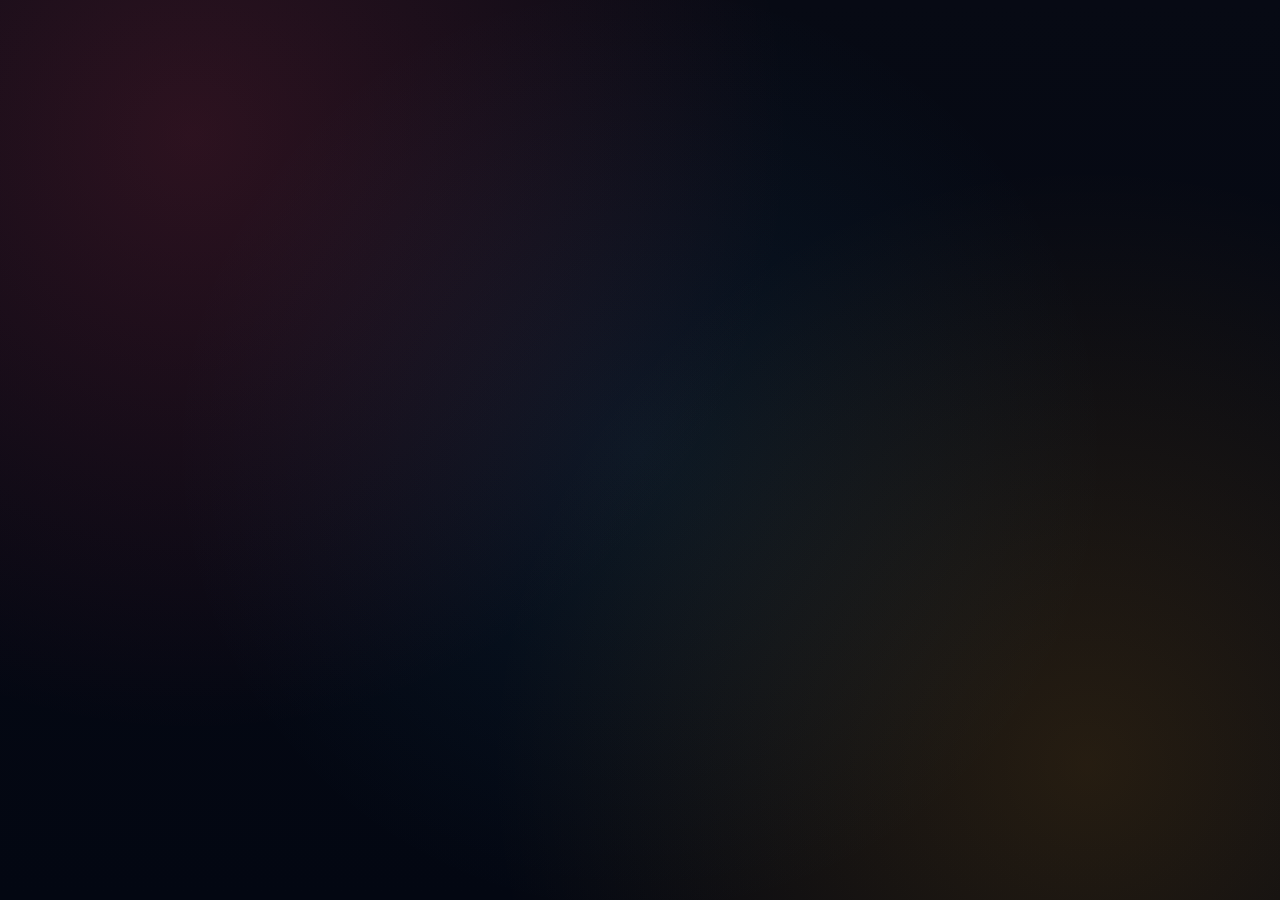
==== commit 86306f8d: "Update admin.html" ====
--- a/admin.html
+++ b/admin.html
@@ -4,7 +4,6 @@
   <meta charset="UTF-8">
   <meta name="viewport" content="width=device-width, initial-scale=1.0, maximum-scale=1.0, user-scalable=no">
   <title>👑 雅歌之印 · 契约管理控制中心</title>
-  <!-- 网站标签页与移动端图标 -->
   <link rel="icon" type="image/png" sizes="32x32" href="favicon-32x32.png?v=2.0">
   <link rel="icon" type="image/png" sizes="16x16" href="favicon-16x16.png?v=2.0">
   <link rel="apple-touch-icon" sizes="180x180" href="apple-touch-icon.png?v=2.0">
@@ -13,15 +12,7 @@
 </head>
 <body>
 
-  <div id="authModal" class="admin-auth-modal">
-    <div class="admin-auth-dialog">
-      <div class="admin-auth-icon">👑</div>
-      <h2 class="admin-auth-title">管理身份验证</h2>
-      <p class="admin-auth-desc">请输入管理员口令以开启全模块控制权限：</p>
-      <input type="password" id="adminPwdInput" class="admin-input" placeholder="请输入管理口令 ..." onkeydown="if(event.key==='Enter') verifyAdminLogin();">
-      <button class="btn-admin-action" onclick="verifyAdminLogin()">🚀 登入工作台</button>
-    </div>
-  </div>
+  <!-- 🌟 已物理移除图二（#authModal）二次拦截模态框，实现验证直通 -->
 
   <div class="admin-layout" id="adminLayout" style="display:none;">
     <header class="admin-header">
@@ -33,7 +24,6 @@
         </div>
       </div>
       <div class="admin-header-actions">
-        <!-- 🌟 已物理隔离删除了“清理缓存”、“导出备份”与“导入配置”按钮 -->
         <a href="index.html" target="_blank" class="btn-tool">👁️ 预览主页</a>
         <button class="btn-save-main" onclick="saveAllConfigToCloud()">💾 立即发布生效</button>
       </div>
@@ -47,7 +37,7 @@
         <button class="tab-btn" data-tab="tab-timeline">🪐 4. 时光轴与拍立得</button>
         <button class="tab-btn" data-tab="tab-anniversary">📅 5. 倒数与恒久纪念日</button>
         <button class="tab-btn" data-tab="tab-icebreaker">🕊️ 6. 破冰与情感信号箱</button>
-        <button class="tab-btn" data-tab="tab-checklist">📝 7. 100 件同行清单</button>
+        <button class="tab-btn" data-tab="tab-checklist">📝 7. 同行愿望清单</button>
         <button class="tab-btn" data-tab="tab-scratch">🎟️ 8. 舍己与包容刮刮乐</button>
         <button class="tab-btn" data-tab="tab-audio">🎵 9. 背景音乐与播放列表</button>
         <button class="tab-btn" data-tab="tab-eggs">🐣 10. 隐藏彩蛋悄悄话</button>
@@ -56,14 +46,36 @@
       </nav>
 
       <div class="admin-content">
-        <!-- 1. 基础档案与生命周期阶段设置 -->
         <section id="tab-meta" class="tab-pane active">
           <div class="pane-header"><h3>👫 基础档案与生命周期阶段设置</h3></div>
           <div class="form-grid">
-            <div class="form-group" style="grid-column: 1 / -1; background: rgba(56, 189, 248, 0.1); padding: 14px; border-radius: 14px; border: 1px solid rgba(56, 189, 248, 0.3);">
-              <label style="color:#7dd3fc; font-weight:800;">🔑 本站后台独立管理登录密码 (注意：为了保密，密码修改后请牢记，不可找回！！！默认 521)</label>
-              <input type="text" id="admin_customPassword" class="admin-input" placeholder="输入新管理密码 (留空则默认为 521)">
-            </div>
+            
+            <!-- 🌟 核心：全新安全密级管理 (旧密码核验 -> 新密码 -> 确认新密码) -->
+            <div class="form-group" style="grid-column: 1 / -1; background: rgba(56, 189, 248, 0.08); padding: 18px; border-radius: 16px; border: 1.5px solid rgba(56, 189, 248, 0.35);">
+              <div style="display:flex; justify-content:space-between; align-items:center; margin-bottom:12px; flex-wrap:wrap; gap:8px;">
+                <label style="color:#7dd3fc; font-weight:900; font-size:14px; margin:0;">🔑 后台独立管理登录密码安全修改 (系统默认密码: 521)</label>
+                <span style="font-size:11.5px; color:#94a3b8;">须验证原密码后方可更新生效</span>
+              </div>
+              <div style="display:grid; grid-template-columns: repeat(auto-fit, minmax(200px, 1fr)); gap:12px; margin-bottom:14px;">
+                <div>
+                  <label style="font-size:11.5px; color:#cbd5e1; margin-bottom:4px; display:block;">原管理密码 (旧密码)</label>
+                  <input type="password" id="admin_oldPassword" class="admin-input" placeholder="请输入当前旧密码...">
+                </div>
+                <div>
+                  <label style="font-size:11.5px; color:#cbd5e1; margin-bottom:4px; display:block;">新管理密码</label>
+                  <input type="password" id="admin_newPassword" class="admin-input" placeholder="输入新管理密码...">
+                </div>
+                <div>
+                  <label style="font-size:11.5px; color:#cbd5e1; margin-bottom:4px; display:block;">确认新管理密码</label>
+                  <input type="password" id="admin_confirmPassword" class="admin-input" placeholder="再次输入新密码...">
+                </div>
+              </div>
+              <div style="display:flex; justify-content:flex-end; gap:10px; align-items:center;">
+                <button type="button" class="btn-tool" style="background:linear-gradient(135deg, #0284c7 0%, #0369a1 100%); color:#fff; border:none; padding:8px 18px; font-weight:800; border-radius:12px;" onclick="modifyAdminPasswordWithOld()">🔐 验证原密码并更新</button>
+              </div>
+              <input type="hidden" id="admin_customPassword" value="521">
+            </div>
+
             <div class="form-group" style="grid-column: 1 / -1; background: rgba(245, 158, 11, 0.12); padding: 14px; border-radius: 14px; border: 1px solid rgba(245,158,11,0.3);">
               <label style="color:#fde68a; font-weight:800;">🌟 当前关系生命周期 (严格边界机制)</label>
               <select id="lifecycle_phase" class="admin-select" style="font-weight: 900; color: #38bdf8;">
@@ -82,7 +94,6 @@
           </div>
         </section>
 
-        <!-- 2. 门禁关卡 -->
         <section id="tab-gatekeeper" class="tab-pane">
           <div class="pane-header"><h3>🔒 门禁关卡、数字密码与专属语音誓言</h3></div>
           <div class="form-grid">
@@ -99,7 +110,6 @@
           </div>
         </section>
 
-        <!-- 3. 打字机情书 -->
         <section id="tab-letter" class="tab-pane">
           <div class="pane-header"><h3>💌 打字机真情告白信</h3></div>
           <div class="form-grid">
@@ -110,7 +120,6 @@
           </div>
         </section>
 
-        <!-- 4. 时光轴 -->
         <section id="tab-timeline" class="tab-pane">
           <div class="pane-header" style="display:flex; justify-content:space-between; align-items:center;">
             <div>
@@ -122,7 +131,6 @@
           <div id="timelineListContainer" class="dynamic-list"></div>
         </section>
 
-        <!-- 5. 倒数与恒久纪念日管理面板 -->
         <section id="tab-anniversary" class="tab-pane">
           <div class="pane-header" style="display:flex; justify-content:space-between; align-items:flex-start; flex-wrap:wrap; gap:10px;">
             <div>
@@ -149,7 +157,6 @@
           <div id="anniversariesListContainer" class="dynamic-list"></div>
         </section>
 
-        <!-- 🌟 6. 破冰与情感信号箱管理面板 (Batch 4 新增) -->
         <section id="tab-icebreaker" class="tab-pane">
           <div class="pane-header" style="display:flex; justify-content:space-between; align-items:center; flex-wrap:wrap; gap:8px;">
             <div>
@@ -191,19 +198,22 @@
           <div id="icebreakerActionsContainer" style="display:flex; flex-direction:column; gap:14px;"></div>
         </section>
 
-        <!-- 7. 100 件事 -->
         <section id="tab-checklist" class="tab-pane">
-          <div class="pane-header" style="display:flex; justify-content:space-between;"><div><h3>📝 100 件事</h3></div><button class="btn-add" onclick="addChecklistItem()">➕ 新增</button></div>
+          <div class="pane-header" style="display:flex; justify-content:space-between;">
+            <div>
+              <h3>📝 同行心愿与待办清单</h3>
+              <p style="font-size:12px; color:#94a3b8; margin-top:4px;">支持五大阶段：恋爱、订婚、结婚、孕期前后、婚后进阶。</p>
+            </div>
+            <button class="btn-add" onclick="addChecklistItem()">➕ 新增心愿</button>
+          </div>
           <div id="checklistItemsContainer" class="dynamic-list"></div>
         </section>
 
-        <!-- 8. 刮刮乐 -->
         <section id="tab-scratch" class="tab-pane">
           <div class="pane-header" style="display:flex; justify-content:space-between;"><div><h3>🎟️ 刮刮乐</h3></div><button class="btn-add" onclick="addScratchCard()">➕ 新增</button></div>
           <div id="scratchCardsContainer" class="dynamic-list"></div>
         </section>
 
-        <!-- 9. 背景音乐与多曲目播放列表 -->
         <section id="tab-audio" class="tab-pane">
           <div class="pane-header">
             <h3>🎵 背景音乐与多曲目播放列表</h3>
@@ -276,7 +286,6 @@
           </div>
         </section>
 
-        <!-- 10. 隐藏彩蛋 -->
         <section id="tab-eggs" class="tab-pane">
           <div class="pane-header"><h3>🐣 隐藏角落彩蛋悄悄话</h3></div>
           <div class="form-grid">
@@ -285,7 +294,6 @@
           </div>
         </section>
 
-        <!-- 11. 双视角主题陈列室 -->
         <section id="tab-theme" class="tab-pane">
           <div class="pane-header"><h3>🎨 双视角主题陈列室</h3></div>
           <div style="background: rgba(15, 23, 42, 0.6); border: 1.5px solid rgba(56, 189, 248, 0.3); border-radius: 18px; padding: 18px; margin-bottom: 24px;">
@@ -314,7 +322,6 @@
           </div>
         </section>
 
-        <!-- 12. 授权 -->
         <section id="tab-license" class="tab-pane">
           <div class="pane-header"><h3>💎 契约 · 专属授权激活状态</h3></div>
           <div style="background: rgba(3, 7, 18, 0.7); border: 1.5px solid rgba(56, 189, 248, 0.3); border-radius: 18px; padding: 22px;">
--- a/css/themes.css
+++ b/css/themes.css
@@ -1,10 +1,9 @@
 /**
  * 众水不灭 · 雅歌之印
  * 文件名: css/themes.css
- * 作用: 12 款男女高奢主题变量定义与浅色系/深色系高饱和自适应对比度 (彻底根除文字泛白发虚，自适应悬浮爱心晶体光晕)
+ * 作用: 12 款男女高奢主题变量定义与浅色系/深色系高饱和自适应对比度
  */
 
-/* ================= 🌌 基础语义变量定义 (默认深色星河基线) ================= */
 :root {
   --bg-primary: #090d16;
   --theme-bg-gradient: radial-gradient(circle at 50% 20%, #1e1b4b 0%, #0f172a 45%, #070a14 100%);
@@ -22,14 +21,16 @@
   --accent-gold: #f59e0b;
   --accent-gold-glow: rgba(245, 158, 11, 0.4);
 
+  /* 深色模式徽章基础变量 */
   --badge-bg: rgba(245, 158, 11, 0.12);
   --badge-border: rgba(245, 158, 11, 0.35);
   --badge-text: #fde68a;
 
-  --timer-unit-bg: rgba(3, 7, 18, 0.75);
-  --timer-unit-border: rgba(255, 255, 255, 0.1);
+  /* 深色模式计时器基础变量 (毛玻璃底色) */
+  --timer-unit-bg: rgba(15, 23, 42, 0.45);
+  --timer-unit-border: rgba(255, 255, 255, 0.12);
   --timer-num-color: #fde68a;
-  --timer-label-color: #94a3b8;
+  --timer-label-color: #cbd5e1;
   --timer-milestone-bg: rgba(251, 113, 133, 0.12);
   --timer-milestone-border: rgba(251, 113, 133, 0.35);
   --timer-milestone-text: #fb7185;
@@ -51,7 +52,6 @@
   --drawer-active-title: #fde68a;
 }
 
-/* ================= 🖼️ 全局视口背景与 Body 深度绑定 ================= */
 html,
 body,
 .universe-body {
@@ -60,6 +60,9 @@
 }
 
 .universe-bg-layer {
+  position: fixed;
+  inset: 0;
+  z-index: -999;
   background-color: var(--bg-primary, #090d16);
   background-image: var(--theme-bg-gradient);
   background-size: cover;
@@ -129,7 +132,7 @@
   --accent-gold: #a855f7;
 }
 
-/* ================= 👧 女生 6 套浅色唯美高饱和/高对比度主题 (彻底消除泛白发虚) ================= */
+/* ================= 👧 女生 6 套浅色唯美高饱和高对比度主题 ================= */
 body.theme-french-cream {
   --bg-primary: #f7eee4;
   --theme-bg-gradient: linear-gradient(180deg, #fdfbf7 0%, #f7eee4 40%, #eddcd0 100%);
@@ -144,13 +147,6 @@
   --text-sub: #78350f;
   --text-muted: #92400e;
   --accent-gold: #b45309;
-  --timer-unit-bg: rgba(254, 243, 199, 0.9);
-  --timer-unit-border: rgba(217, 119, 6, 0.4);
-  --timer-num-color: #78350f;
-  --timer-label-color: #92400e;
-  --badge-bg: rgba(180, 83, 9, 0.15);
-  --badge-border: rgba(180, 83, 9, 0.4);
-  --badge-text: #78350f;
 }
 
 body.theme-sakura-romance {
@@ -158,22 +154,12 @@
   --theme-bg-gradient: linear-gradient(180deg, #fff1f2 0%, #fce7f3 45%, #fbcfe8 100%);
   --bg-card: rgba(255, 255, 255, 0.95);
   --border-card: rgba(225, 29, 72, 0.35);
-  --card-shadow: 0 16px 36px rgba(159, 18, 57, 0.12), 0 2px 8px rgba(0, 0, 0, 0.04);
-  --text-hero: #701a75;
-  --text-hero-gradient: linear-gradient(135deg, #701a75 0%, #9f1239 45%, #be123c 100%);
-  --text-hero-shadow: none;
-  --text-subtitle: #881337;
+  --text-hero: #881337;
+  --text-hero-gradient: linear-gradient(135deg, #881337 0%, #be123c 50%, #e11d48 100%);
+  --text-subtitle: #9f1239;
   --text-main: #881337;
   --text-sub: #9f1239;
-  --text-muted: #be123c;
   --accent-gold: #e11d48;
-  --timer-unit-bg: rgba(255, 228, 230, 0.9);
-  --timer-unit-border: rgba(244, 63, 94, 0.4);
-  --timer-num-color: #881337;
-  --timer-label-color: #9f1239;
-  --badge-bg: rgba(225, 29, 72, 0.15);
-  --badge-border: rgba(225, 29, 72, 0.4);
-  --badge-text: #881337;
 }
 
 body.theme-monet-garden {
@@ -181,22 +167,12 @@
   --theme-bg-gradient: linear-gradient(180deg, #f0fdf4 0%, #dcfce7 45%, #bbf7d0 100%);
   --bg-card: rgba(255, 255, 255, 0.95);
   --border-card: rgba(22, 101, 52, 0.35);
-  --card-shadow: 0 16px 36px rgba(20, 83, 45, 0.12), 0 2px 8px rgba(0, 0, 0, 0.04);
-  --text-hero: #052e16;
-  --text-hero-gradient: linear-gradient(135deg, #052e16 0%, #14532d 45%, #15803d 100%);
-  --text-hero-shadow: none;
-  --text-subtitle: #14532d;
+  --text-hero: #14532d;
+  --text-hero-gradient: linear-gradient(135deg, #14532d 0%, #166534 50%, #15803d 100%);
+  --text-subtitle: #166534;
   --text-main: #14532d;
   --text-sub: #166534;
-  --text-muted: #15803d;
   --accent-gold: #15803d;
-  --timer-unit-bg: rgba(220, 252, 231, 0.9);
-  --timer-unit-border: rgba(34, 197, 94, 0.4);
-  --timer-num-color: #14532d;
-  --timer-label-color: #166534;
-  --badge-bg: rgba(21, 128, 61, 0.15);
-  --badge-border: rgba(21, 128, 61, 0.4);
-  --badge-text: #14532d;
 }
 
 body.theme-morning-dew {
@@ -204,45 +180,26 @@
   --theme-bg-gradient: linear-gradient(180deg, #f8fafc 0%, #f1f5f9 45%, #e2e8f0 100%);
   --bg-card: rgba(255, 255, 255, 0.96);
   --border-card: rgba(71, 85, 105, 0.35);
-  --card-shadow: 0 16px 36px rgba(15, 23, 42, 0.12), 0 2px 8px rgba(0, 0, 0, 0.04);
   --text-hero: #0f172a;
-  --text-hero-gradient: linear-gradient(135deg, #0f172a 0%, #1e293b 45%, #334155 100%);
-  --text-hero-shadow: none;
-  --text-subtitle: #334155;
+  --text-hero-gradient: linear-gradient(135deg, #0f172a 0%, #1e293b 50%, #334155 100%);
+  --text-subtitle: #1e293b;
   --text-main: #0f172a;
   --text-sub: #334155;
-  --text-muted: #475569;
   --accent-gold: #d97706;
-  --timer-unit-bg: rgba(241, 245, 249, 0.95);
-  --timer-unit-border: rgba(148, 163, 184, 0.45);
-  --timer-num-color: #0f172a;
-  --timer-label-color: #334155;
-  --badge-bg: rgba(15, 23, 42, 0.1);
-  --badge-border: rgba(15, 23, 42, 0.3);
-  --badge-text: #0f172a;
-}
-
+}
+
+/* 🌟 针对当前截图：甜梦紫色高饱和清晰配色体系 */
 body.theme-sunset-blush {
   --bg-primary: #f3e8ff;
   --theme-bg-gradient: linear-gradient(180deg, #faf5ff 0%, #f3e8ff 45%, #e9d5ff 100%);
   --bg-card: rgba(255, 255, 255, 0.95);
   --border-card: rgba(147, 51, 234, 0.35);
-  --card-shadow: 0 16px 36px rgba(88, 28, 135, 0.12), 0 2px 8px rgba(0, 0, 0, 0.04);
-  --text-hero: #3b0764;
-  --text-hero-gradient: linear-gradient(135deg, #3b0764 0%, #581c87 45%, #7e22ce 100%);
-  --text-hero-shadow: none;
-  --text-subtitle: #581c87;
+  --text-hero: #581c87;
+  --text-hero-gradient: linear-gradient(135deg, #581c87 0%, #7e22ce 50%, #c026d3 100%);
+  --text-subtitle: #6b21a8;
   --text-main: #581c87;
   --text-sub: #6b21a8;
-  --text-muted: #7e22ce;
   --accent-gold: #9333ea;
-  --timer-unit-bg: rgba(243, 232, 255, 0.92);
-  --timer-unit-border: rgba(192, 132, 252, 0.45);
-  --timer-num-color: #581c87;
-  --timer-label-color: #6b21a8;
-  --badge-bg: rgba(147, 51, 234, 0.15);
-  --badge-border: rgba(147, 51, 234, 0.4);
-  --badge-text: #581c87;
 }
 
 body.theme-orange-sea {
@@ -250,25 +207,15 @@
   --theme-bg-gradient: linear-gradient(180deg, #fff7ed 0%, #ffedd5 45%, #fed7aa 100%);
   --bg-card: rgba(255, 255, 255, 0.95);
   --border-card: rgba(234, 88, 12, 0.35);
-  --card-shadow: 0 16px 36px rgba(124, 45, 18, 0.12), 0 2px 8px rgba(0, 0, 0, 0.04);
-  --text-hero: #431407;
-  --text-hero-gradient: linear-gradient(135deg, #431407 0%, #7c2d12 45%, #ea580c 100%);
-  --text-hero-shadow: none;
-  --text-subtitle: #7c2d12;
+  --text-hero: #7c2d12;
+  --text-hero-gradient: linear-gradient(135deg, #7c2d12 0%, #c2410c 50%, #ea580c 100%);
+  --text-subtitle: #9a3412;
   --text-main: #7c2d12;
   --text-sub: #9a3412;
-  --text-muted: #c2410c;
   --accent-gold: #ea580c;
-  --timer-unit-bg: rgba(255, 237, 213, 0.92);
-  --timer-unit-border: rgba(251, 146, 60, 0.45);
-  --timer-num-color: #7c2d12;
-  --timer-label-color: #9a3412;
-  --badge-bg: rgba(234, 88, 12, 0.15);
-  --badge-border: rgba(234, 88, 12, 0.4);
-  --badge-text: #7c2d12;
-}
-
-/* ================= 🌟 浅色主题全局无障碍高清晰渲染规则 (彻底剥离白光阴影) ================= */
+}
+
+/* ================= 🌟 浅色模式全站高饱和度穿透兜底 ================= */
 body[data-theme-type="light"] {
   --drawer-bg: rgba(255, 255, 255, 0.96);
   --drawer-border: rgba(244, 63, 94, 0.35);
@@ -279,151 +226,118 @@
   --drawer-active-bg: linear-gradient(135deg, rgba(254, 205, 211, 0.6) 0%, rgba(253, 230, 138, 0.5) 100%);
   --drawer-active-border: #f43f5e;
   --drawer-active-title: #881337;
-}
-
-/* 核心大标题：宋体衬线 + 玫瑰宝石渐变 + 双层柔和漫射影 */
-body[data-theme-type="light"] .hero-section__names {
-  font-family: "Songti SC", "STSong", "Noto Serif SC", "Source Han Serif SC", -apple-system, serif !important;
+
+  --badge-bg: rgba(255, 255, 255, 0.85);
+  --badge-border: rgba(244, 63, 94, 0.45);
+  --badge-text: #e11d48;
+  
+  --timer-unit-bg: rgba(255, 255, 255, 0.55);
+  --timer-unit-border: rgba(255, 255, 255, 0.9);
+  --timer-num-color: var(--text-main); 
+  --timer-label-color: var(--text-sub);
+}
+
+body[data-theme-type="light"] .hub-dock__title {
+  color: #451a03 !important;
   font-weight: 900 !important;
-  letter-spacing: 2.2px !important;
+  text-shadow: none !important;
+}
+
+/* ================= 🌟 核心接管：名字与契约誓言副标题高可用重构 ================= */
+/* 
+ * 采用双轨选择器（data-theme-type="light" + 具体类名）：
+ * 彻底消除漫反射白光模糊，确保在浅色背景下笔画锐利、高对比立显。
+ */
+body[data-theme-type="light"] .hero-section__names,
+body.theme-french-cream .hero-section__names,
+body.theme-sakura-romance .hero-section__names,
+body.theme-monet-garden .hero-section__names,
+body.theme-morning-dew .hero-section__names,
+body.theme-sunset-blush .hero-section__names,
+body.theme-orange-sea .hero-section__names {
+  font-family: "Songti SC", "STSong", "Noto Serif SC", serif !important;
+  font-weight: 900 !important;
+  letter-spacing: 2px !important;
   background: var(--text-hero-gradient) !important;
   -webkit-background-clip: text !important;
   -webkit-text-fill-color: transparent !important;
   text-shadow: none !important;
-  filter: drop-shadow(0 1px 2px rgba(0, 0, 0, 0.06)) 
-          drop-shadow(0 6px 16px rgba(190, 18, 60, 0.16)) !important;
-}
-
-/* 浅色模式连接符高奢独立渐变 */
-body[data-theme-type="light"] .name-connector {
+  /* 摒弃发白发虚的纯白扩散晕轮，使用微距柔和深色阴影勾勒字形 */
+  filter: drop-shadow(0 2px 4px rgba(0, 0, 0, 0.08)) drop-shadow(0 4px 14px rgba(88, 28, 135, 0.12)) !important;
+}
+
+body[data-theme-type="light"] .name-connector,
+body.theme-french-cream .name-connector,
+body.theme-sakura-romance .name-connector,
+body.theme-monet-garden .name-connector,
+body.theme-morning-dew .name-connector,
+body.theme-sunset-blush .name-connector,
+body.theme-orange-sea .name-connector {
   background: linear-gradient(135deg, #d97706 0%, #ea580c 50%, #e11d48 100%) !important;
   -webkit-background-clip: text !important;
   -webkit-text-fill-color: transparent !important;
-  filter: drop-shadow(0 2px 8px rgba(234, 88, 12, 0.25)) !important;
-}
-
-/* 契约副标题：纯正高饱和深色，去除致盲白光 */
-body[data-theme-type="light"] .hero-section__subtitle {
+  filter: drop-shadow(0 1px 2px rgba(0, 0, 0, 0.08)) !important;
+}
+
+/* 契约誓言副标题接管：强制绑定高对比度深色变量，字重强化至 800 */
+body[data-theme-type="light"] .hero-section__subtitle,
+body.theme-french-cream .hero-section__subtitle,
+body.theme-sakura-romance .hero-section__subtitle,
+body.theme-monet-garden .hero-section__subtitle,
+body.theme-morning-dew .hero-section__subtitle,
+body.theme-sunset-blush .hero-section__subtitle,
+body.theme-orange-sea .hero-section__subtitle {
   color: var(--text-subtitle) !important;
-  font-weight: 700 !important;
-  text-shadow: none !important;
-  opacity: 0.95;
-}
-
-body[data-theme-type="light"] .hero-section__badge {
-  background: var(--badge-bg) !important;
-  border-color: var(--badge-border) !important;
-  color: var(--badge-text) !important;
-  font-weight: 900 !important;
-}
-
-/* 章节标题与副标题清晰渲染 */
-body[data-theme-type="light"] .section-title__text {
-  background: var(--text-hero-gradient) !important;
-  -webkit-background-clip: text !important;
-  -webkit-text-fill-color: transparent !important;
-  text-shadow: none !important;
-  filter: drop-shadow(0 1px 4px rgba(0, 0, 0, 0.06)) !important;
-}
-
-body[data-theme-type="light"] .section-title__desc {
-  color: var(--text-sub) !important;
-  font-weight: 700 !important;
-  text-shadow: none !important;
-  opacity: 0.95;
-}
-
-/* 计时器卡片与内部文字强化 */
-body[data-theme-type="light"] .love-timer {
-  background: var(--bg-card) !important;
-  border-color: var(--border-card) !important;
-  box-shadow: var(--card-shadow) !important;
-}
-
-body[data-theme-type="light"] .love-timer__title {
-  color: var(--text-sub) !important;
-  font-weight: 900 !important;
-}
-
-body[data-theme-type="light"] .love-timer__unit {
-  background: var(--timer-unit-bg) !important;
-  border-color: var(--timer-unit-border) !important;
-}
-
-body[data-theme-type="light"] .love-timer__num {
-  color: var(--timer-num-color) !important;
-  text-shadow: none !important;
-  font-weight: 900 !important;
-}
-
-body[data-theme-type="light"] .love-timer__label {
-  color: var(--timer-label-color) !important;
-  font-weight: 900 !important;
-}
-
-body[data-theme-type="light"] .love-timer__milestone {
-  background: var(--badge-bg) !important;
-  border-color: var(--badge-border) !important;
-  color: var(--text-main) !important;
-  font-weight: 800 !important;
-}
-
-/* 告白信清晰度保证 */
-body[data-theme-type="light"] .confession-card {
-  background: var(--bg-card) !important;
-  border-color: var(--border-card) !important;
-  box-shadow: var(--card-shadow) !important;
-}
-
-body[data-theme-type="light"] .confession-card__title {
-  color: var(--text-main) !important;
-  font-weight: 900 !important;
-}
-
-body[data-theme-type="light"] .confession-card__text {
-  color: var(--text-main) !important;
-  font-weight: 700 !important;
-  line-height: 1.8 !important;
-}
-
-body[data-theme-type="light"] .confession-card__date,
-body[data-theme-type="light"] .confession-card__sign {
-  color: var(--text-sub) !important;
-  font-weight: 800 !important;
-}
-
-/* 100 件事清晰度保证 */
-body[data-theme-type="light"] .checklist-card {
-  background: var(--bg-card) !important;
-  border-color: var(--border-card) !important;
-  box-shadow: var(--card-shadow) !important;
-}
-
-body[data-theme-type="light"] .checklist-card__stats {
-  color: var(--text-sub) !important;
-  font-weight: 900 !important;
-}
-
-body[data-theme-type="light"] .checklist-item {
-  background: rgba(255, 255, 255, 0.9) !important;
-  border-color: var(--border-card) !important;
-}
-
-body[data-theme-type="light"] .checklist-item__text {
-  color: var(--text-main) !important;
-  font-weight: 800 !important;
-}
-
-/* 底部文字 */
-body[data-theme-type="light"] .universe-footer__text {
-  color: var(--text-sub) !important;
   font-weight: 800 !important;
   text-shadow: none !important;
-}
-
-/* 浅色模式下爱心音乐晶体高饱和度适配 */
-body[data-theme-type="light"] .heart-music-capsule {
-  background: rgba(255, 255, 255, 0.95) !important;
-  border-color: rgba(244, 63, 94, 0.4) !important;
-  box-shadow: 0 8px 24px rgba(190, 18, 60, 0.2), 0 0 16px rgba(244, 63, 94, 0.25) !important;
-}
+  opacity: 0.96 !important;
+  letter-spacing: 0.6px !important;
+}
+
+/* ================= 🌟 胶囊徽章与计时器玻璃拟态接管 ================= */
+.hero-section__badge {
+  background: var(--badge-bg) !important;
+  border: 1px solid var(--badge-border) !important;
+  color: var(--badge-text) !important;
+  backdrop-filter: blur(10px) !important;
+  -webkit-backdrop-filter: blur(10px) !important;
+  box-shadow: 0 4px 12px rgba(0, 0, 0, 0.06) !important;
+  font-weight: 800 !important;
+  letter-spacing: 2px !important;
+  padding: 6px 20px !important;
+  border-radius: 50px !important;
+  transition: all 0.4s cubic-bezier(0.16, 1, 0.3, 1) !important;
+}
+
+.love-timer__unit {
+  background: var(--timer-unit-bg) !important;
+  border: 1px solid var(--timer-unit-border) !important;
+  backdrop-filter: blur(12px) !important;
+  -webkit-backdrop-filter: blur(12px) !important;
+  box-shadow: 0 8px 24px rgba(0, 0, 0, 0.08) !important;
+  border-radius: 16px !important;
+  padding: 14px 16px !important;
+  display: flex !important;
+  flex-direction: column !important;
+  align-items: center !important;
+  justify-content: center !important;
+  min-width: 72px !important;
+  transition: all 0.4s cubic-bezier(0.16, 1, 0.3, 1) !important;
+}
+
+.love-timer__num {
+  color: var(--timer-num-color) !important;
+  font-size: 28px !important;
+  font-weight: 900 !important;
+  line-height: 1.1 !important;
+  text-shadow: 0 2px 8px rgba(0, 0, 0, 0.05) !important;
+  transition: color 0.4s ease !important;
+}
+
+.love-timer__label {
+  color: var(--timer-label-color) !important;
+  font-size: 13px !important;
+  font-weight: 800 !important;
+  margin-top: 4px !important;
+  transition: color 0.4s ease !important;
+}
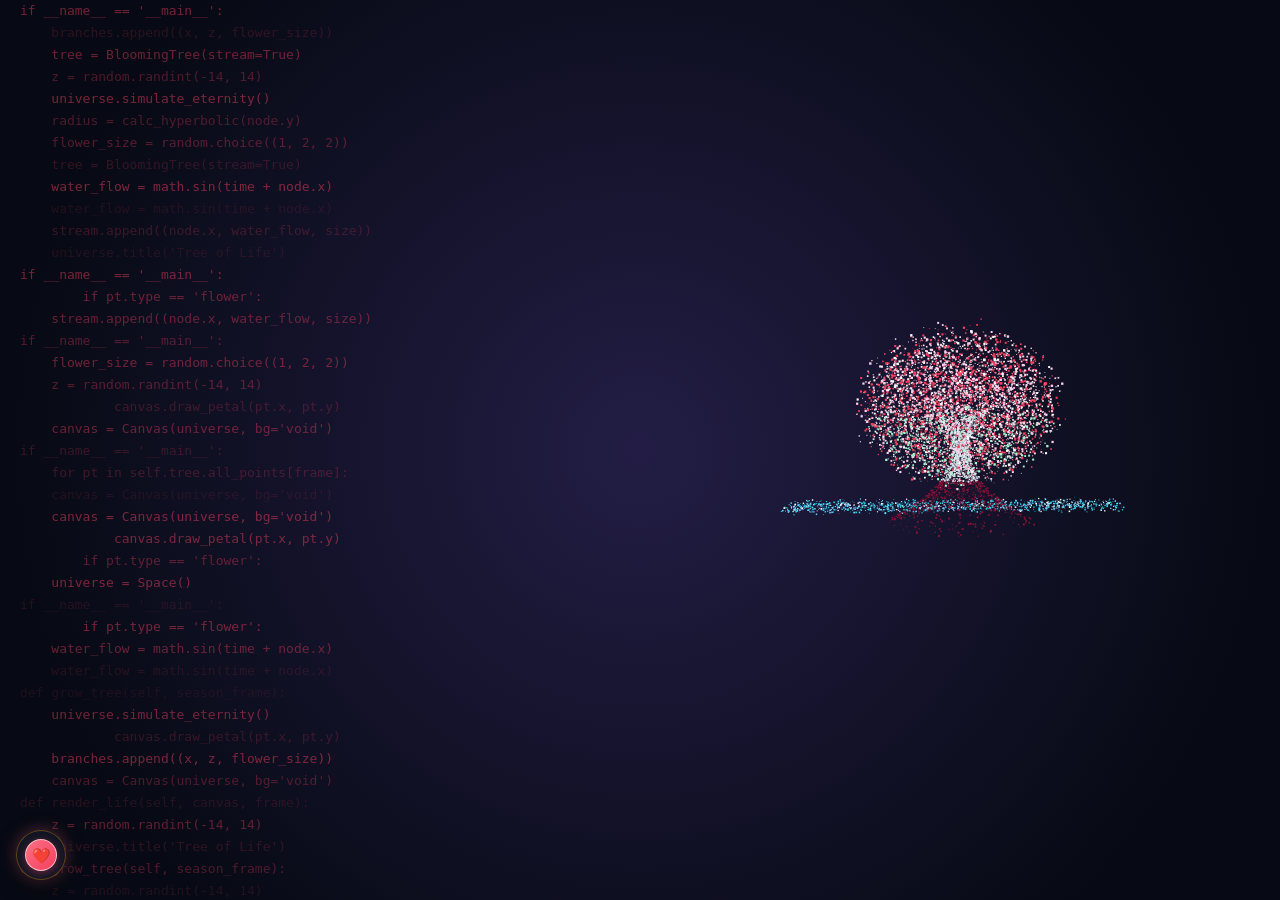
==== commit fbb1a12d: "Update admin.html with new styles and scripts" ====
--- a/admin.html
+++ b/admin.html
@@ -7,12 +7,43 @@
   <link rel="icon" type="image/png" sizes="32x32" href="favicon-32x32.png?v=2.0">
   <link rel="icon" type="image/png" sizes="16x16" href="favicon-16x16.png?v=2.0">
   <link rel="apple-touch-icon" sizes="180x180" href="apple-touch-icon.png?v=2.0">
-  <link rel="stylesheet" href="css/admin.css?v=2.3">
-  <link rel="stylesheet" href="css/themes.css?v=2.3">
+  <link rel="stylesheet" href="css/admin.css?v=2.4">
+  <link rel="stylesheet" href="css/themes.css?v=2.4">
+  
+  <!-- 🌟 核心防雷：确保在任何极端浅色/高饱和背景下，控制台依然保持暗色工业级的高对比度读写体验 -->
+  <style>
+    .universe-bg-layer {
+      position: fixed;
+      inset: 0;
+      z-index: -999;
+      background-color: var(--bg-primary, #090d16);
+      background-image: var(--theme-bg-gradient);
+      background-size: cover;
+      background-position: center center;
+      background-repeat: no-repeat;
+      transition: background-color 0.5s ease, background-image 0.5s ease;
+    }
+    .admin-layout {
+      position: relative;
+      z-index: 1;
+    }
+    /* 深色透光毛玻璃结界 */
+    .admin-layout::before {
+      content: "";
+      position: fixed;
+      inset: 0;
+      z-index: -1;
+      background: rgba(15, 23, 42, 0.45);
+      backdrop-filter: blur(25px);
+      -webkit-backdrop-filter: blur(25px);
+      pointer-events: none;
+    }
+  </style>
 </head>
 <body>
 
-  <!-- 🌟 已物理移除图二（#authModal）二次拦截模态框，实现验证直通 -->
+  <!-- 🌟 注入主题动态背景层 -->
+  <div id="universe-bg-layer" class="universe-bg-layer"></div>
 
   <div class="admin-layout" id="adminLayout" style="display:none;">
     <header class="admin-header">
@@ -50,7 +81,6 @@
           <div class="pane-header"><h3>👫 基础档案与生命周期阶段设置</h3></div>
           <div class="form-grid">
             
-            <!-- 🌟 核心：全新安全密级管理 (旧密码核验 -> 新密码 -> 确认新密码) -->
             <div class="form-group" style="grid-column: 1 / -1; background: rgba(56, 189, 248, 0.08); padding: 18px; border-radius: 16px; border: 1.5px solid rgba(56, 189, 248, 0.35);">
               <div style="display:flex; justify-content:space-between; align-items:center; margin-bottom:12px; flex-wrap:wrap; gap:8px;">
                 <label style="color:#7dd3fc; font-weight:900; font-size:14px; margin:0;">🔑 后台独立管理登录密码安全修改 (系统默认密码: 521)</label>
@@ -339,9 +369,9 @@
   <input type="file" id="globalUploader" style="display:none;">
   <div id="toast" class="admin-toast">✓ 操作成功</div>
 
-  <script src="js/config.js?v=2.3"></script>
-  <script src="js/theme-presets.js?v=2.3"></script>
-  <script src="js/anniversary-engine.js?v=2.3"></script>
-  <script src="js/admin.js?v=2.3"></script>
+  <script src="js/config.js?v=2.4"></script>
+  <script src="js/theme-presets.js?v=2.4"></script>
+  <script src="js/anniversary-engine.js?v=2.4"></script>
+  <script src="js/admin.js?v=2.4"></script>
 </body>
 </html>
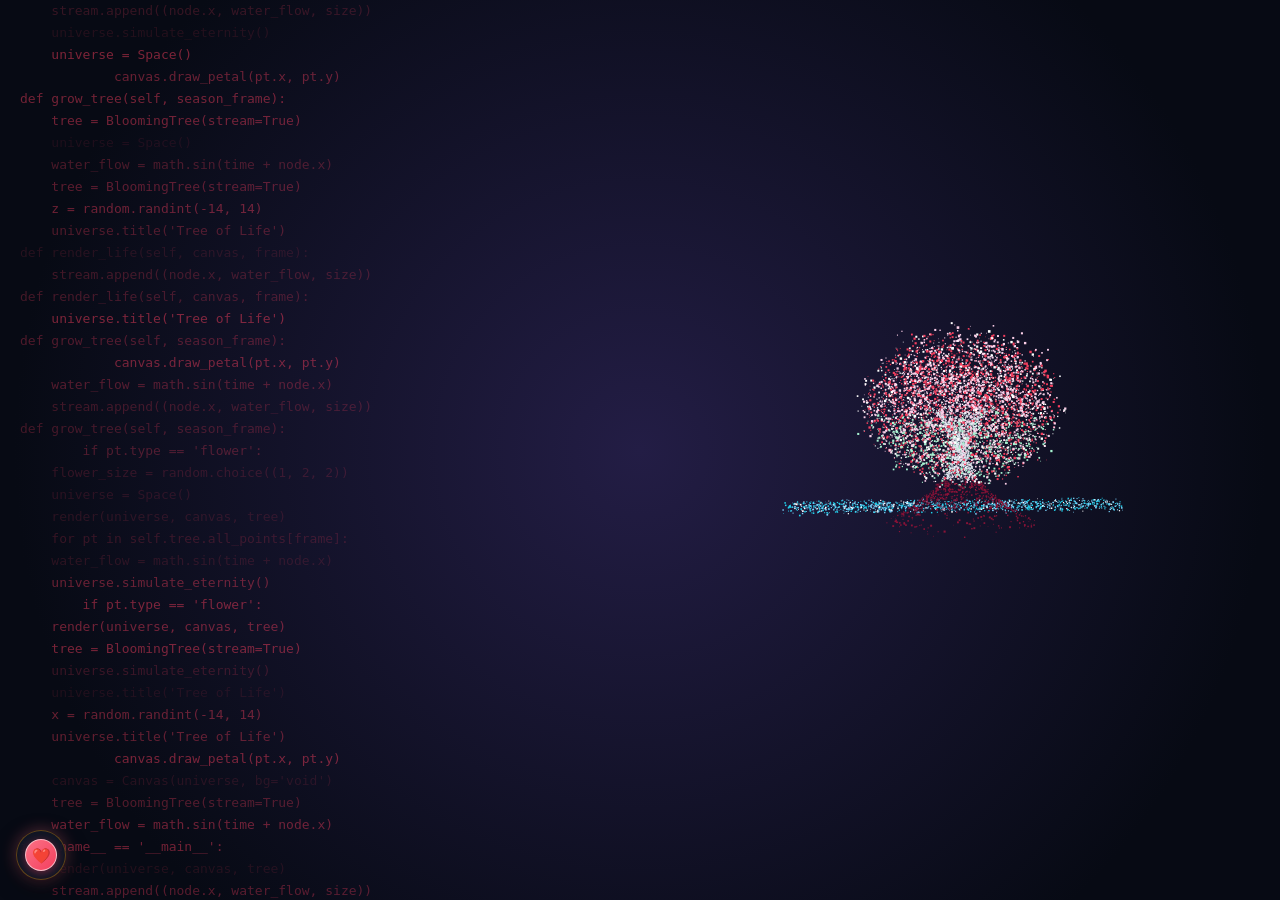
==== commit 1cf597a5: "Update admin.html" ====
--- a/admin.html
+++ b/admin.html
@@ -7,42 +7,81 @@
   <link rel="icon" type="image/png" sizes="32x32" href="favicon-32x32.png?v=2.0">
   <link rel="icon" type="image/png" sizes="16x16" href="favicon-16x16.png?v=2.0">
   <link rel="apple-touch-icon" sizes="180x180" href="apple-touch-icon.png?v=2.0">
-  <link rel="stylesheet" href="css/admin.css?v=2.4">
-  <link rel="stylesheet" href="css/themes.css?v=2.4">
+  <link rel="stylesheet" href="css/admin.css?v=2.5">
+  <link rel="stylesheet" href="css/themes.css?v=2.5">
   
-  <!-- 🌟 核心防雷：确保在任何极端浅色/高饱和背景下，控制台依然保持暗色工业级的高对比度读写体验 -->
   <style>
     .universe-bg-layer {
-      position: fixed;
-      inset: 0;
-      z-index: -999;
+      position: fixed; inset: 0; z-index: -999;
       background-color: var(--bg-primary, #090d16);
       background-image: var(--theme-bg-gradient);
-      background-size: cover;
-      background-position: center center;
-      background-repeat: no-repeat;
+      background-size: cover; background-position: center center; background-repeat: no-repeat;
       transition: background-color 0.5s ease, background-image 0.5s ease;
     }
-    .admin-layout {
-      position: relative;
-      z-index: 1;
-    }
-    /* 深色透光毛玻璃结界 */
-    .admin-layout::before {
-      content: "";
-      position: fixed;
-      inset: 0;
-      z-index: -1;
-      background: rgba(15, 23, 42, 0.45);
-      backdrop-filter: blur(25px);
-      -webkit-backdrop-filter: blur(25px);
-      pointer-events: none;
+    .admin-layout { position: relative; z-index: 1; }
+    
+    /* 🌟 核心拦截：强制接管控制台一切深色死皮，100% 融入前台主页对应的主题色彩变量 */
+    body { color: var(--text-main) !important; background: transparent !important; }
+    .admin-header { background: var(--bg-card) !important; border-bottom: 1px solid var(--border-card) !important; }
+    .admin-sidebar { background: var(--bg-card) !important; border-right: 1px solid var(--border-card) !important; }
+    .tab-pane { background: var(--bg-card) !important; border: 1px solid var(--border-card) !important; box-shadow: var(--card-shadow) !important; }
+    
+    .item-card, .theme-card { background: var(--timer-unit-bg, var(--bg-card)) !important; border: 1px solid var(--timer-unit-border, var(--border-card)) !important; }
+    .theme-card--selected { border-color: var(--accent-gold) !important; background: var(--badge-bg) !important; box-shadow: 0 0 16px var(--accent-gold-glow) !important; }
+    
+    .admin-input, .admin-select, .admin-textarea {
+      background: var(--timer-unit-bg) !important;
+      border: 1px solid var(--timer-unit-border) !important;
+      color: var(--text-main) !important;
+    }
+    .admin-input:focus, .admin-select:focus, .admin-textarea:focus {
+      border-color: var(--accent-gold) !important;
+      box-shadow: 0 0 0 3px var(--badge-bg) !important;
+    }
+    
+    h1, h2, h3, h4, .admin-brand-title, .item-card-title, label { color: var(--text-hero, var(--text-main)) !important; }
+    p, span, .pane-header p, .form-group span, .admin-brand-sub { color: var(--text-sub) !important; }
+    
+    .tab-btn { color: var(--text-sub) !important; background: transparent !important; }
+    .tab-btn.active {
+      background: var(--drawer-active-bg) !important;
+      color: var(--drawer-active-title, var(--accent-gold)) !important;
+      border-color: var(--drawer-active-border, var(--accent-gold)) !important;
+    }
+    
+    /* 解耦内联样式的语义化面板 */
+    .highlight-panel {
+      background: var(--badge-bg) !important;
+      border: 1.5px solid var(--badge-border) !important;
+      border-radius: 16px; padding: 18px; margin-bottom: 20px;
+    }
+    .highlight-text, .highlight-panel label { color: var(--accent-gold) !important; font-weight: 800; }
+    
+    /* 🌟 移动端对称美化矩阵 (解决按钮错乱长短不一) */
+    .admin-header-actions { display: flex; gap: 12px; }
+    @media (max-width: 640px) {
+      .admin-header { flex-direction: column; align-items: stretch; padding: 16px; gap: 14px; }
+      .admin-header-actions { width: 100%; display: flex; gap: 10px; justify-content: space-between; margin-top: 4px; }
+      /* 顶部按钮绝对对称 */
+      .admin-header-actions a, .admin-header-actions button { flex: 1; text-align: center; justify-content: center; padding: 12px 0; font-size: 13px; }
+      
+      /* 上传与动作组合绝对对称 */
+      .upload-input-group { flex-direction: column; width: 100%; gap: 8px; }
+      .upload-input-group input { width: 100%; }
+      .upload-input-group button { width: 100%; text-align: center; justify-content: center; padding: 12px 0; }
+      
+      /* 列表控制按钮矩阵对称 */
+      .item-card-header { flex-direction: column; align-items: stretch; gap: 12px; }
+      .item-card-header > div { display: flex; flex-wrap: wrap; width: 100%; gap: 8px; }
+      .item-card-header > div > button { flex: 1; min-width: calc(50% - 8px); text-align: center; justify-content: center; padding: 10px 0; }
+      
+      /* 表单网格移动端占满 */
+      .form-grid { grid-template-columns: 1fr; }
     }
   </style>
 </head>
 <body>
 
-  <!-- 🌟 注入主题动态背景层 -->
   <div id="universe-bg-layer" class="universe-bg-layer"></div>
 
   <div class="admin-layout" id="adminLayout" style="display:none;">
@@ -81,34 +120,34 @@
           <div class="pane-header"><h3>👫 基础档案与生命周期阶段设置</h3></div>
           <div class="form-grid">
             
-            <div class="form-group" style="grid-column: 1 / -1; background: rgba(56, 189, 248, 0.08); padding: 18px; border-radius: 16px; border: 1.5px solid rgba(56, 189, 248, 0.35);">
+            <div class="form-group highlight-panel" style="grid-column: 1 / -1;">
               <div style="display:flex; justify-content:space-between; align-items:center; margin-bottom:12px; flex-wrap:wrap; gap:8px;">
-                <label style="color:#7dd3fc; font-weight:900; font-size:14px; margin:0;">🔑 后台独立管理登录密码安全修改 (系统默认密码: 521)</label>
-                <span style="font-size:11.5px; color:#94a3b8;">须验证原密码后方可更新生效</span>
+                <label class="highlight-text" style="font-size:14px; margin:0;">🔑 后台独立管理登录密码安全修改 (系统默认密码: 521)</label>
+                <span>须验证原密码后方可更新生效</span>
               </div>
               <div style="display:grid; grid-template-columns: repeat(auto-fit, minmax(200px, 1fr)); gap:12px; margin-bottom:14px;">
                 <div>
-                  <label style="font-size:11.5px; color:#cbd5e1; margin-bottom:4px; display:block;">原管理密码 (旧密码)</label>
+                  <label style="font-size:11.5px; margin-bottom:4px; display:block;">原管理密码 (旧密码)</label>
                   <input type="password" id="admin_oldPassword" class="admin-input" placeholder="请输入当前旧密码...">
                 </div>
                 <div>
-                  <label style="font-size:11.5px; color:#cbd5e1; margin-bottom:4px; display:block;">新管理密码</label>
+                  <label style="font-size:11.5px; margin-bottom:4px; display:block;">新管理密码</label>
                   <input type="password" id="admin_newPassword" class="admin-input" placeholder="输入新管理密码...">
                 </div>
                 <div>
-                  <label style="font-size:11.5px; color:#cbd5e1; margin-bottom:4px; display:block;">确认新管理密码</label>
+                  <label style="font-size:11.5px; margin-bottom:4px; display:block;">确认新管理密码</label>
                   <input type="password" id="admin_confirmPassword" class="admin-input" placeholder="再次输入新密码...">
                 </div>
               </div>
               <div style="display:flex; justify-content:flex-end; gap:10px; align-items:center;">
-                <button type="button" class="btn-tool" style="background:linear-gradient(135deg, #0284c7 0%, #0369a1 100%); color:#fff; border:none; padding:8px 18px; font-weight:800; border-radius:12px;" onclick="modifyAdminPasswordWithOld()">🔐 验证原密码并更新</button>
+                <button type="button" class="btn-tool" style="background:var(--accent-gold); color:#fff; border:none; padding:8px 18px; font-weight:800; border-radius:12px;" onclick="modifyAdminPasswordWithOld()">🔐 验证原密码并更新</button>
               </div>
               <input type="hidden" id="admin_customPassword" value="521">
             </div>
 
-            <div class="form-group" style="grid-column: 1 / -1; background: rgba(245, 158, 11, 0.12); padding: 14px; border-radius: 14px; border: 1px solid rgba(245,158,11,0.3);">
-              <label style="color:#fde68a; font-weight:800;">🌟 当前关系生命周期 (严格边界机制)</label>
-              <select id="lifecycle_phase" class="admin-select" style="font-weight: 900; color: #38bdf8;">
+            <div class="form-group highlight-panel" style="grid-column: 1 / -1;">
+              <label class="highlight-text">🌟 当前关系生命周期 (严格边界机制)</label>
+              <select id="lifecycle_phase" class="admin-select highlight-text">
                 <option value="dating">🌿 恋爱期 (坚守圣洁与精神守望 · 严禁越界同居与亲密选项)</option>
                 <option value="engaged">💍 订婚期 (盟约筹备与妥协舍己 · 解锁婚前规划选项)</option>
                 <option value="married">🏠 结婚期 (合为一体与生活烟火气 · 解锁同居与家庭全部选项)</option>
@@ -132,8 +171,8 @@
             <div class="form-group" style="grid-column: 1 / -1;"><label>提问文案</label><input type="text" id="gatekeeper_question" class="admin-input"></div>
             <div class="form-group"><label>提示文案</label><input type="text" id="gatekeeper_hint" class="admin-input"></div>
             <div class="form-group"><label>正确数字密码</label><input type="text" id="gatekeeper_correctAnswer" class="admin-input"></div>
-            <div class="form-group" style="grid-column: 1 / -1; background: rgba(245, 158, 11, 0.1); padding: 14px; border-radius: 14px; border: 1.5px solid rgba(245, 158, 11, 0.35);">
-              <label style="color:#fde68a; font-weight:800;">🎙️ 专属语音誓言解锁密码</label>
+            <div class="form-group highlight-panel" style="grid-column: 1 / -1;">
+              <label class="highlight-text">🎙️ 专属语音誓言解锁密码</label>
               <input type="text" id="gatekeeper_voiceVows" class="admin-input" placeholder="例如: 开心, 喜乐, 永远爱你, 240520">
             </div>
             <div class="form-group" style="grid-column: 1 / -1;"><label>输错密码提示词</label><textarea id="gatekeeper_errorTips" class="admin-textarea" rows="4"></textarea></div>
@@ -154,7 +193,7 @@
           <div class="pane-header" style="display:flex; justify-content:space-between; align-items:center;">
             <div>
               <h3>🪐 时光轴轨迹与拍立得照片墙</h3>
-              <p style="font-size:12px; color:#94a3b8; margin-top:4px;">提示：节点 #1 的正面照片将自动作为网页左上角专属情侣头像固定展示。</p>
+              <p>提示：节点 #1 的正面照片将自动作为网页左上角专属情侣头像固定展示。</p>
             </div>
             <button class="btn-add" onclick="addTimelineNode()">➕ 新增</button>
           </div>
@@ -165,22 +204,22 @@
           <div class="pane-header" style="display:flex; justify-content:space-between; align-items:flex-start; flex-wrap:wrap; gap:10px;">
             <div>
               <h3>📅 倒数日与恒久纪念日管理</h3>
-              <p style="font-size:12px; color:#94a3b8; margin-top:4px;">支持阳历与阴历农历智能换算、每年重复倒数、同行已过天数、生命羁绊计算及专属照片录音绑定。</p>
+              <p>支持阳历与阴历农历智能换算、每年重复倒数、同行已过天数、生命羁绊计算及专属照片录音绑定。</p>
             </div>
             <div style="display:flex; gap:8px;">
               <button class="btn-add" onclick="addCustomAnniversaryItem()">➕ 自定义新增</button>
             </div>
           </div>
 
-          <div style="background: rgba(15, 23, 42, 0.6); border: 1.5px solid rgba(245, 158, 11, 0.3); border-radius: 16px; padding: 14px; margin-bottom: 20px;">
-            <span style="font-size:12px; font-weight:800; color:#fde68a; display:block; margin-bottom:8px;">⚡ 一键快速添加常用纪念日模板：</span>
+          <div class="highlight-panel">
+            <span class="highlight-text" style="display:block; margin-bottom:8px;">⚡ 一键快速添加常用纪念日模板：</span>
             <div style="display:flex; gap:8px; flex-wrap:wrap;">
-              <button class="btn-tool" style="background:rgba(244, 63, 94, 0.2); color:#fecdd3; border-color:rgba(244,63,94,0.35); padding:6px 12px; font-size:12px;" onclick="addPresetAnniversaryTemplate('birthday_girl')">🎂 她的农历生日</button>
-              <button class="btn-tool" style="background:rgba(56, 189, 248, 0.2); color:#7dd3fc; border-color:rgba(56,189,248,0.35); padding:6px 12px; font-size:12px;" onclick="addPresetAnniversaryTemplate('birthday_boy')">🪐 他的公历生日</button>
-              <button class="btn-tool" style="background:rgba(245, 158, 11, 0.2); color:#fde68a; border-color:rgba(245,158,11,0.35); padding:6px 12px; font-size:12px;" onclick="addPresetAnniversaryTemplate('love_start')">💖 恋爱同行起点</button>
-              <button class="btn-tool" style="background:rgba(168, 85, 247, 0.2); color:#e9d5ff; border-color:rgba(168,85,247,0.35); padding:6px 12px; font-size:12px;" onclick="addPresetAnniversaryTemplate('engaged')">💍 订婚盟约之日</button>
-              <button class="btn-tool" style="background:rgba(34, 197, 94, 0.2); color:#bbf7d0; border-color:rgba(34,197,94,0.35); padding:6px 12px; font-size:12px;" onclick="addPresetAnniversaryTemplate('married')">🏠 领证结婚纪念</button>
-              <button class="btn-tool" style="background:rgba(251, 146, 60, 0.2); color:#fed7aa; border-color:rgba(251,146,60,0.35); padding:6px 12px; font-size:12px;" onclick="addPresetAnniversaryTemplate('travel')">✈️ 甜蜜旅行之约</button>
+              <button class="btn-tool" onclick="addPresetAnniversaryTemplate('birthday_girl')">🎂 她的农历生日</button>
+              <button class="btn-tool" onclick="addPresetAnniversaryTemplate('birthday_boy')">🪐 他的公历生日</button>
+              <button class="btn-tool" onclick="addPresetAnniversaryTemplate('love_start')">💖 恋爱同行起点</button>
+              <button class="btn-tool" onclick="addPresetAnniversaryTemplate('engaged')">💍 订婚盟约之日</button>
+              <button class="btn-tool" onclick="addPresetAnniversaryTemplate('married')">🏠 领证结婚纪念</button>
+              <button class="btn-tool" onclick="addPresetAnniversaryTemplate('travel')">✈️ 甜蜜旅行之约</button>
             </div>
           </div>
 
@@ -191,32 +230,30 @@
           <div class="pane-header" style="display:flex; justify-content:space-between; align-items:center; flex-wrap:wrap; gap:8px;">
             <div>
               <h3>🕊️ 破冰与情感信号箱控制中心</h3>
-              <p style="font-size:12px; color:#94a3b8; margin-top:4px;">管理三阶段和解台阶文案、情绪冷静期时长、音效反馈与历史和好备忘录重置。</p>
-            </div>
-            <button class="btn-tool" style="background:rgba(239, 68, 68, 0.18); color:#fca5a5; border-color:rgba(239,68,68,0.35);" onclick="clearIcebreakerHistory()">🧹 清空和好历史足迹</button>
+              <p>管理三阶段和解台阶文案、情绪冷静期时长、音效反馈与历史和好备忘录重置。</p>
+            </div>
+            <button class="btn-tool" onclick="clearIcebreakerHistory()">🧹 清空和好历史足迹</button>
           </div>
 
           <div class="form-grid" style="margin-bottom:20px;">
             <div class="form-group">
               <label>是否启用破冰信号箱</label>
               <select id="icebreaker_enabled" class="admin-select">
-                <option value="true">开启功能 (前台显示信号箱与和解覆盖层)</option>
+                <option value="true">开启功能</option>
                 <option value="false">关闭功能</option>
               </select>
             </div>
-
             <div class="form-group">
-              <label>是否启用提示音效 (Web Audio 降噪压制)</label>
+              <label>是否启用提示音效</label>
               <select id="icebreaker_soundEnabled" class="admin-select">
-                <option value="true">开启音效 (优雅空灵风铃声)</option>
+                <option value="true">开启音效 (风铃声)</option>
                 <option value="false">静音模式</option>
               </select>
             </div>
-
-            <div class="form-group" style="grid-column: 1 / -1; background:rgba(56, 189, 248, 0.08); padding:14px; border-radius:14px; border:1px solid rgba(56, 189, 248, 0.25);">
+            <div class="form-group highlight-panel" style="grid-column: 1 / -1;">
               <div style="display:flex; justify-content:space-between; align-items:center; margin-bottom:8px;">
-                <label style="color:#7dd3fc; font-weight:800; margin-bottom:0;">⏳ 情绪冷静期倒计时锁时长 (防频繁施压)</label>
-                <span id="icebreaker_cooldown_val" style="font-size:13px; font-weight:900; color:#fde68a; font-family:ui-monospace, monospace;">15 分钟</span>
+                <label class="highlight-text" style="margin-bottom:0;">⏳ 情绪冷静期倒计时锁时长 (防频繁施压)</label>
+                <span id="icebreaker_cooldown_val" class="highlight-text">15 分钟</span>
               </div>
               <input type="range" id="icebreaker_cooldownMinutes" min="5" max="60" step="5" value="15" class="admin-input" style="cursor:pointer;" oninput="document.getElementById('icebreaker_cooldown_val').textContent = this.value + ' 分钟';">
             </div>
@@ -232,7 +269,7 @@
           <div class="pane-header" style="display:flex; justify-content:space-between;">
             <div>
               <h3>📝 同行心愿与待办清单</h3>
-              <p style="font-size:12px; color:#94a3b8; margin-top:4px;">支持五大阶段：恋爱、订婚、结婚、孕期前后、婚后进阶。</p>
+              <p>支持五大阶段：恋爱、订婚、结婚、孕期前后、婚后进阶。</p>
             </div>
             <button class="btn-add" onclick="addChecklistItem()">➕ 新增心愿</button>
           </div>
@@ -250,31 +287,31 @@
             <p>支持聚合在线搜索与本地 MP3 原版直传（本地存储限制 5 首，总列表上限 30 首）。</p>
           </div>
 
-          <div style="background: rgba(3, 7, 18, 0.65); border: 1.5px solid rgba(245, 158, 11, 0.35); border-radius: 18px; padding: 18px; margin-bottom: 22px;">
-            <label style="font-size:13px; font-weight:800; color:#fde68a; margin-bottom:10px; display:block;">🔍 在线搜索云端音乐 (酷狗/网易云/酷我聚合检索 · 0存储占用)</label>
+          <div class="highlight-panel">
+            <label class="highlight-text" style="margin-bottom:10px; display:block;">🔍 在线搜索云端音乐 (0存储占用)</label>
             <div class="search-bar-wrap" style="display:flex; gap:8px; margin-bottom:12px;">
               <input type="text" id="musicSearchKeyword" class="admin-input" placeholder="输入歌名/歌手 (例如: 周杰伦 / 告白气球 / 浪漫钢琴)..." onkeydown="if(event.key==='Enter') executeOnlineMusicSearch();">
-              <button class="btn-tool" style="background:var(--gold); color:#fff; flex-shrink:0; padding:8px 18px;" onclick="executeOnlineMusicSearch()">🔎 搜索歌曲</button>
+              <button class="btn-tool" style="background:var(--accent-gold); color:#fff; flex-shrink:0; padding:8px 18px;" onclick="executeOnlineMusicSearch()">🔎 搜索歌曲</button>
             </div>
             <div style="display:flex; gap:6px; flex-wrap:wrap; margin-bottom:14px;">
-              <span style="font-size:11px; color:#94a3b8; font-weight:700; align-self:center;">热门推荐：</span>
-              <button class="btn-tool" style="padding:3px 8px; font-size:11px;" onclick="quickSearchTag('周杰伦 告白气球')">🎵 告白气球</button>
-              <button class="btn-tool" style="padding:3px 8px; font-size:11px;" onclick="quickSearchTag('周杰伦 晴天')">🎵 晴天</button>
-              <button class="btn-tool" style="padding:3px 8px; font-size:11px;" onclick="quickSearchTag('Sweet Memories 唯美之约')">🎹 唯美浪漫钢琴</button>
+              <span style="font-size:11px; font-weight:700; align-self:center;">热门推荐：</span>
+              <button class="btn-tool" onclick="quickSearchTag('周杰伦 告白气球')">🎵 告白气球</button>
+              <button class="btn-tool" onclick="quickSearchTag('周杰伦 晴天')">🎵 晴天</button>
+              <button class="btn-tool" onclick="quickSearchTag('Sweet Memories 唯美之约')">🎹 唯美浪漫钢琴</button>
             </div>
             <div id="onlineSearchResultList" style="display:flex; flex-direction:column; gap:8px; max-height:240px; overflow-y:auto;">
-              <div style="color:#94a3b8; font-size:12px; text-align:center; padding:12px;">输入歌名搜索，即可一键加入播放列表或设为主打背景音乐</div>
-            </div>
-          </div>
-
-          <div style="background: rgba(15, 23, 42, 0.6); border: 1.5px solid rgba(56, 189, 248, 0.3); border-radius: 18px; padding: 18px; margin-bottom: 24px;">
+              <div style="text-align:center; padding:12px;">输入歌名搜索，即可一键加入播放列表或设为主打背景音乐</div>
+            </div>
+          </div>
+
+          <div class="highlight-panel">
             <div class="playlist-header-wrap" style="display:flex; justify-content:space-between; align-items:center; margin-bottom:14px; flex-wrap:wrap; gap:8px;">
               <div>
-                <span style="font-size:15px; font-weight:900; color:#7dd3fc;">📑 播放列表管理</span>
-                <span id="playlistCountBadge" style="font-size:11px; color:#94a3b8; margin-left:8px; font-weight:700;">(0 / 30 首 · 本地已传 0 / 5)</span>
-              </div>
-              <div class="playlist-actions" style="display:flex; gap:8px;">
-                <button class="btn-tool" type="button" style="background:linear-gradient(135deg, #0284c7 0%, #0369a1 100%); color:#fff; padding:6px 12px; font-size:12px;" onclick="triggerDirectUploadLocalSong()">📤 传本地MP3 (限5首)</button>
+                <span class="highlight-text" style="font-size:15px;">📑 播放列表管理</span>
+                <span id="playlistCountBadge">(0 / 30 首 · 本地已传 0 / 5)</span>
+              </div>
+              <div class="playlist-actions admin-header-actions">
+                <button class="btn-tool" type="button" onclick="triggerDirectUploadLocalSong()">📤 传本地MP3</button>
                 <button class="btn-add" type="button" onclick="addCustomPlaylistItem()">➕ 手动加曲目</button>
               </div>
             </div>
@@ -285,7 +322,7 @@
             <div class="form-group">
               <label>是否尝试自动播放 BGM</label>
               <select id="audio_bgmAutoPlay" class="admin-select">
-                <option value="true">开启自动播放 (推荐，网页开启即响)</option>
+                <option value="true">开启自动播放 (推荐)</option>
                 <option value="false">关闭自动播放 (手动点击黑胶)</option>
               </select>
             </div>
@@ -297,17 +334,17 @@
                 <option value="random">🔀 随机播放 (随机选取下一首)</option>
               </select>
             </div>
-            <div class="form-group"><label>默认首播曲名 (单曲模式使用)</label><input type="text" id="audio_bgmTitle" class="admin-input"></div>
+            <div class="form-group"><label>默认首播曲名</label><input type="text" id="audio_bgmTitle" class="admin-input"></div>
             <div class="form-group"><label>默认首播艺术家</label><input type="text" id="audio_bgmArtist" class="admin-input"></div>
             <div class="form-group" style="grid-column: 1 / -1;">
-              <label>默认音频直链地址 (MP3直链 / 服务端代理流)</label>
+              <label>默认音频直链地址</label>
               <div class="upload-input-group">
                 <input type="text" id="audio_bgmUrl" class="admin-input">
                 <button class="btn-upload" onclick="triggerDirectUploadSingleBgm()">📤 上传MP3</button>
               </div>
             </div>
             <div class="form-group" style="grid-column: 1 / -1;">
-              <label>黑胶唱片中心默认封面图片链接 (可选 · 留空默认显示 ❤️)</label>
+              <label>黑胶唱片中心默认封面图片链接</label>
               <div class="upload-input-group">
                 <input type="text" id="audio_vinylCover" class="admin-input">
                 <button class="btn-upload" onclick="triggerDirectUpload('audio_vinylCover', 'image/*')">🖼️ 上传封面</button>
@@ -326,27 +363,27 @@
 
         <section id="tab-theme" class="tab-pane">
           <div class="pane-header"><h3>🎨 双视角主题陈列室</h3></div>
-          <div style="background: rgba(15, 23, 42, 0.6); border: 1.5px solid rgba(56, 189, 248, 0.3); border-radius: 18px; padding: 18px; margin-bottom: 24px;">
-            <div style="font-size:15px; font-weight:900; color:#7dd3fc; margin-bottom:14px;"><span>🪐 他的星河 · 深色主题</span></div>
+          <div class="highlight-panel">
+            <div class="highlight-text" style="font-size:15px; margin-bottom:14px;">🪐 他的星河 · 男生深色主题</div>
             <div class="theme-showroom-grid" id="boyThemesContainer" style="display:grid; grid-template-columns: repeat(auto-fit, minmax(230px, 1fr)); gap:14px; margin-bottom:16px;"></div>
             <div class="form-group" style="margin-bottom:0;">
-              <label style="color:#bae6fd;">🖼️ 男生视角自定义背景图 (留空则默认使用上方自带主题渐变)</label>
+              <label>🖼️ 男生视角自定义背景图</label>
               <div class="upload-input-group">
                 <input type="text" id="theme_customBgUrlBoy" class="admin-input" placeholder="输入图片直链，或点击上传 / 恢复默认...">
                 <button class="btn-upload" type="button" onclick="triggerDirectUpload('theme_customBgUrlBoy', 'image/*')">📤 上传壁纸</button>
-                <button class="btn-tool" type="button" style="background:rgba(239, 68, 68, 0.18); color:#fca5a5; border-color:rgba(239, 68, 68, 0.35); padding:8px 12px; font-size:12px; flex-shrink:0;" onclick="clearCustomBg('boy')">🔄 恢复默认</button>
-              </div>
-            </div>
-          </div>
-          <div style="background: rgba(30, 10, 24, 0.6); border: 1.5px solid rgba(244, 114, 182, 0.35); border-radius: 18px; padding: 18px;">
-            <div style="font-size:15px; font-weight:900; color:#fbcfe8; margin-bottom:14px;"><span>🌸 她的花汐 · 浅色主题</span></div>
+                <button class="btn-tool" type="button" onclick="clearCustomBg('boy')">🔄 恢复默认</button>
+              </div>
+            </div>
+          </div>
+          <div class="highlight-panel">
+            <div class="highlight-text" style="font-size:15px; margin-bottom:14px;">🌸 她的花汐 · 女生浅色主题</div>
             <div class="theme-showroom-grid" id="girlThemesContainer" style="display:grid; grid-template-columns: repeat(auto-fit, minmax(230px, 1fr)); gap:14px; margin-bottom:16px;"></div>
             <div class="form-group" style="margin-bottom:0;">
-              <label style="color:#fbcfe8;">🖼️ 女生视角自定义背景图 (留空则默认使用上方自带主题渐变)</label>
+              <label>🖼️ 女生视角自定义背景图</label>
               <div class="upload-input-group">
                 <input type="text" id="theme_customBgUrlGirl" class="admin-input" placeholder="输入图片直链，或点击上传 / 恢复默认...">
                 <button class="btn-upload" type="button" onclick="triggerDirectUpload('theme_customBgUrlGirl', 'image/*')">📤 上传壁纸</button>
-                <button class="btn-tool" type="button" style="background:rgba(239, 68, 68, 0.18); color:#fca5a5; border-color:rgba(239, 68, 68, 0.35); padding:8px 12px; font-size:12px; flex-shrink:0;" onclick="clearCustomBg('girl')">🔄 恢复默认</button>
+                <button class="btn-tool" type="button" onclick="clearCustomBg('girl')">🔄 恢复默认</button>
               </div>
             </div>
           </div>
@@ -354,8 +391,8 @@
 
         <section id="tab-license" class="tab-pane">
           <div class="pane-header"><h3>💎 契约 · 专属授权激活状态</h3></div>
-          <div style="background: rgba(3, 7, 18, 0.7); border: 1.5px solid rgba(56, 189, 248, 0.3); border-radius: 18px; padding: 22px;">
-            <div id="licenseStatusBox" style="margin-bottom: 18px; font-size: 14px;"><span style="color: #94a3b8;">状态：</span><span id="licenseStatusBadge" style="font-weight: 800; color: #f59e0b;">检测中...</span></div>
+          <div class="highlight-panel">
+            <div id="licenseStatusBox" style="margin-bottom: 18px; font-size: 14px;"><span>状态：</span><span id="licenseStatusBadge" class="highlight-text">检测中...</span></div>
             <div class="form-group">
               <label>输入专属激活码</label>
               <div class="upload-input-group"><input type="text" id="inputLicenseCode" class="admin-input"><button class="btn-upload" onclick="submitDomainLicense()">⚡ 激活</button></div>
@@ -369,9 +406,9 @@
   <input type="file" id="globalUploader" style="display:none;">
   <div id="toast" class="admin-toast">✓ 操作成功</div>
 
-  <script src="js/config.js?v=2.4"></script>
-  <script src="js/theme-presets.js?v=2.4"></script>
-  <script src="js/anniversary-engine.js?v=2.4"></script>
-  <script src="js/admin.js?v=2.4"></script>
+  <script src="js/config.js?v=2.5"></script>
+  <script src="js/theme-presets.js?v=2.5"></script>
+  <script src="js/anniversary-engine.js?v=2.5"></script>
+  <script src="js/admin.js?v=2.5"></script>
 </body>
 </html>
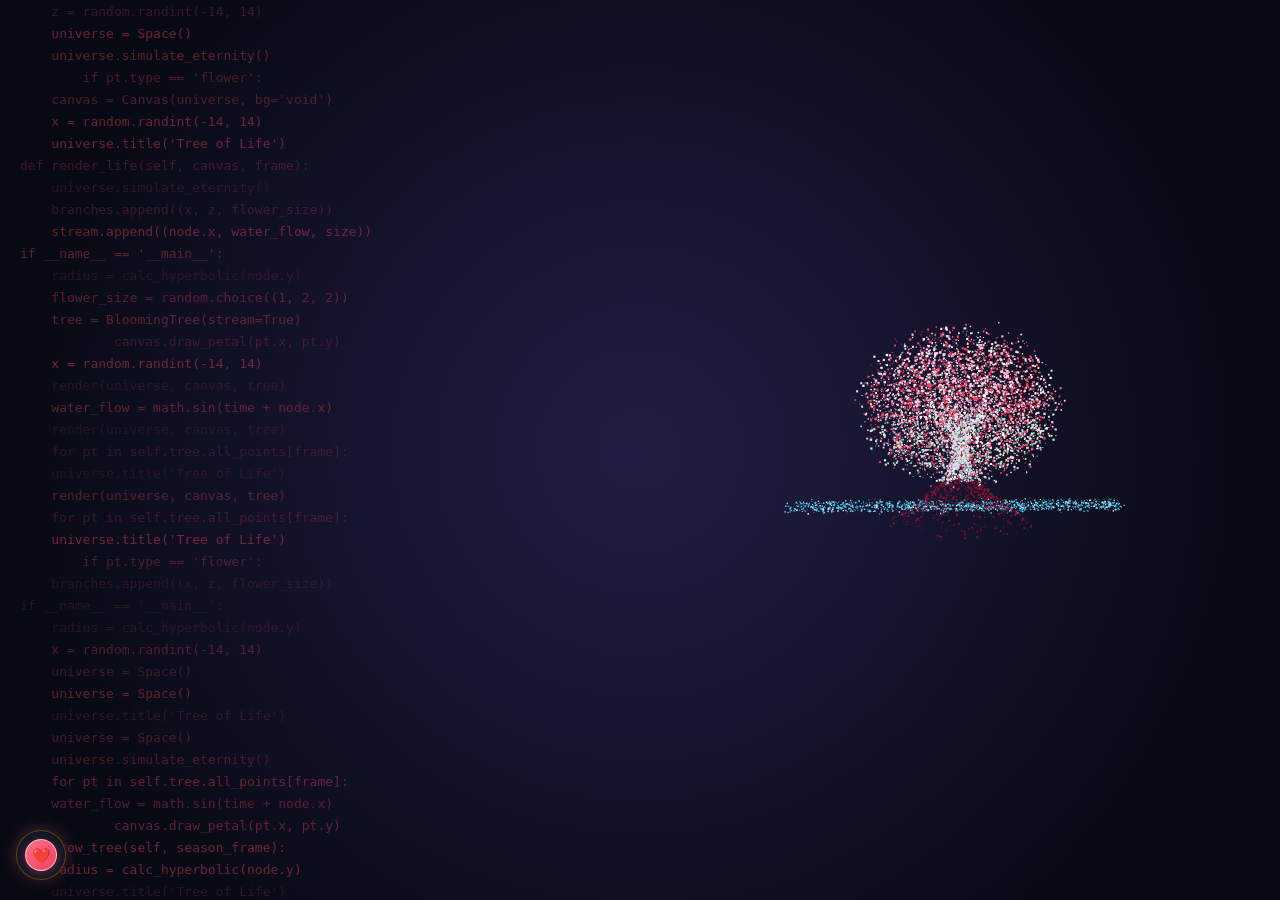
==== commit 3f6ad1d3: "Update admin.html" ====
--- a/admin.html
+++ b/admin.html
@@ -2,94 +2,54 @@
 <html lang="zh-CN">
 <head>
   <meta charset="UTF-8">
-  <meta name="viewport" content="width=device-width, initial-scale=1.0, maximum-scale=1.0, user-scalable=no">
-  <title>👑 雅歌之印 · 契约管理控制中心</title>
+  <meta name="viewport" content="width=device-width, initial-scale=1.0, maximum-scale=1.0, user-scalable=no, viewport-fit=cover">
+  <title>👑 雅歌时空 · 契约管理控制中心</title>
   <link rel="icon" type="image/png" sizes="32x32" href="favicon-32x32.png?v=2.0">
   <link rel="icon" type="image/png" sizes="16x16" href="favicon-16x16.png?v=2.0">
   <link rel="apple-touch-icon" sizes="180x180" href="apple-touch-icon.png?v=2.0">
-  <link rel="stylesheet" href="css/admin.css?v=2.5">
+  
+  <!-- 🎯 引入全局主题与控制台专属样式 -->
   <link rel="stylesheet" href="css/themes.css?v=2.5">
+  <link rel="stylesheet" href="css/admin.css?v=2.6">
   
-  <style>
-    .universe-bg-layer {
-      position: fixed; inset: 0; z-index: -999;
-      background-color: var(--bg-primary, #090d16);
-      background-image: var(--theme-bg-gradient);
-      background-size: cover; background-position: center center; background-repeat: no-repeat;
-      transition: background-color 0.5s ease, background-image 0.5s ease;
-    }
-    .admin-layout { position: relative; z-index: 1; }
-    
-    /* 🌟 核心拦截：强制接管控制台一切深色死皮，100% 融入前台主页对应的主题色彩变量 */
-    body { color: var(--text-main) !important; background: transparent !important; }
-    .admin-header { background: var(--bg-card) !important; border-bottom: 1px solid var(--border-card) !important; }
-    .admin-sidebar { background: var(--bg-card) !important; border-right: 1px solid var(--border-card) !important; }
-    .tab-pane { background: var(--bg-card) !important; border: 1px solid var(--border-card) !important; box-shadow: var(--card-shadow) !important; }
-    
-    .item-card, .theme-card { background: var(--timer-unit-bg, var(--bg-card)) !important; border: 1px solid var(--timer-unit-border, var(--border-card)) !important; }
-    .theme-card--selected { border-color: var(--accent-gold) !important; background: var(--badge-bg) !important; box-shadow: 0 0 16px var(--accent-gold-glow) !important; }
-    
-    .admin-input, .admin-select, .admin-textarea {
-      background: var(--timer-unit-bg) !important;
-      border: 1px solid var(--timer-unit-border) !important;
-      color: var(--text-main) !important;
-    }
-    .admin-input:focus, .admin-select:focus, .admin-textarea:focus {
-      border-color: var(--accent-gold) !important;
-      box-shadow: 0 0 0 3px var(--badge-bg) !important;
-    }
-    
-    h1, h2, h3, h4, .admin-brand-title, .item-card-title, label { color: var(--text-hero, var(--text-main)) !important; }
-    p, span, .pane-header p, .form-group span, .admin-brand-sub { color: var(--text-sub) !important; }
-    
-    .tab-btn { color: var(--text-sub) !important; background: transparent !important; }
-    .tab-btn.active {
-      background: var(--drawer-active-bg) !important;
-      color: var(--drawer-active-title, var(--accent-gold)) !important;
-      border-color: var(--drawer-active-border, var(--accent-gold)) !important;
-    }
-    
-    /* 解耦内联样式的语义化面板 */
-    .highlight-panel {
-      background: var(--badge-bg) !important;
-      border: 1.5px solid var(--badge-border) !important;
-      border-radius: 16px; padding: 18px; margin-bottom: 20px;
-    }
-    .highlight-text, .highlight-panel label { color: var(--accent-gold) !important; font-weight: 800; }
-    
-    /* 🌟 移动端对称美化矩阵 (解决按钮错乱长短不一) */
-    .admin-header-actions { display: flex; gap: 12px; }
-    @media (max-width: 640px) {
-      .admin-header { flex-direction: column; align-items: stretch; padding: 16px; gap: 14px; }
-      .admin-header-actions { width: 100%; display: flex; gap: 10px; justify-content: space-between; margin-top: 4px; }
-      /* 顶部按钮绝对对称 */
-      .admin-header-actions a, .admin-header-actions button { flex: 1; text-align: center; justify-content: center; padding: 12px 0; font-size: 13px; }
+  <!-- 🎯 主题变色龙引擎：极速拦截计算黑夜/白昼模式 -->
+  <script>
+    (function() {
+      const themeId = localStorage.getItem("love_current_theme_id") || "sunset-twilight";
+      const perspective = localStorage.getItem("love_user_perspective") || "boy";
+      const themeType = (perspective === "girl" || themeId.includes("cream") || themeId.includes("sakura") || themeId.includes("monet") || themeId.includes("dew") || themeId.includes("blush") || themeId.includes("orange")) ? "light" : "dark";
       
-      /* 上传与动作组合绝对对称 */
-      .upload-input-group { flex-direction: column; width: 100%; gap: 8px; }
-      .upload-input-group input { width: 100%; }
-      .upload-input-group button { width: 100%; text-align: center; justify-content: center; padding: 12px 0; }
-      
-      /* 列表控制按钮矩阵对称 */
-      .item-card-header { flex-direction: column; align-items: stretch; gap: 12px; }
-      .item-card-header > div { display: flex; flex-wrap: wrap; width: 100%; gap: 8px; }
-      .item-card-header > div > button { flex: 1; min-width: calc(50% - 8px); text-align: center; justify-content: center; padding: 10px 0; }
-      
-      /* 表单网格移动端占满 */
-      .form-grid { grid-template-columns: 1fr; }
-    }
-  </style>
+      document.documentElement.setAttribute("data-theme-type", themeType);
+      document.addEventListener("DOMContentLoaded", () => {
+        document.body.classList.add(`theme-${themeId}`);
+        document.body.setAttribute("data-theme-type", themeType);
+
+        const customBg = localStorage.getItem("love_current_custom_bg");
+        if (customBg) {
+          const bgEl = document.getElementById("universe-bg-layer");
+          if (bgEl) {
+            const scrim = themeType === "light" 
+              ? "linear-gradient(rgba(255, 255, 255, 0.4), rgba(255, 255, 255, 0.4))"
+              : "linear-gradient(rgba(0, 0, 0, 0.45), rgba(0, 0, 0, 0.45))";
+            bgEl.style.backgroundImage = `${scrim}, url('${customBg}')`;
+          }
+        }
+      });
+    })();
+  </script>
 </head>
 <body>
 
+  <!-- 动态宇宙背景层 -->
   <div id="universe-bg-layer" class="universe-bg-layer"></div>
 
   <div class="admin-layout" id="adminLayout" style="display:none;">
+    <!-- 顶层操作舱控制台 -->
     <header class="admin-header">
       <div class="admin-brand">
         <span class="admin-brand-icon">🌟</span>
         <div>
-          <h1 class="admin-brand-title">众水不灭 · 控制台</h1>
+          <h1 class="admin-brand-title">雅歌时空 · 控制台</h1>
           <p class="admin-brand-sub" id="adminDomainBadge">我的网址: 连接中...</p>
         </div>
       </div>
@@ -100,6 +60,7 @@
     </header>
 
     <div class="admin-main">
+      <!-- 左侧飞船侧翼导航 -->
       <nav class="admin-sidebar">
         <button class="tab-btn active" data-tab="tab-meta">👫 1. 基础档案与生命</button>
         <button class="tab-btn" data-tab="tab-gatekeeper">🔒 2. 门禁关卡与防偷窥</button>
@@ -115,6 +76,7 @@
         <button class="tab-btn" data-tab="tab-license">💎 12. 契约授权</button>
       </nav>
 
+      <!-- 核心动力矩阵数据区 -->
       <div class="admin-content">
         <section id="tab-meta" class="tab-pane active">
           <div class="pane-header"><h3>👫 基础档案与生命周期阶段设置</h3></div>
@@ -127,20 +89,20 @@
               </div>
               <div style="display:grid; grid-template-columns: repeat(auto-fit, minmax(200px, 1fr)); gap:12px; margin-bottom:14px;">
                 <div>
-                  <label style="font-size:11.5px; margin-bottom:4px; display:block;">原管理密码 (旧密码)</label>
+                  <label class="label-tech">原管理密码 (旧密码)</label>
                   <input type="password" id="admin_oldPassword" class="admin-input" placeholder="请输入当前旧密码...">
                 </div>
                 <div>
-                  <label style="font-size:11.5px; margin-bottom:4px; display:block;">新管理密码</label>
+                  <label class="label-tech">新管理密码</label>
                   <input type="password" id="admin_newPassword" class="admin-input" placeholder="输入新管理密码...">
                 </div>
                 <div>
-                  <label style="font-size:11.5px; margin-bottom:4px; display:block;">确认新管理密码</label>
+                  <label class="label-tech">确认新管理密码</label>
                   <input type="password" id="admin_confirmPassword" class="admin-input" placeholder="再次输入新密码...">
                 </div>
               </div>
               <div style="display:flex; justify-content:flex-end; gap:10px; align-items:center;">
-                <button type="button" class="btn-tool" style="background:var(--accent-gold); color:#fff; border:none; padding:8px 18px; font-weight:800; border-radius:12px;" onclick="modifyAdminPasswordWithOld()">🔐 验证原密码并更新</button>
+                <button type="button" class="btn-tool btn-tool-accent" onclick="modifyAdminPasswordWithOld()">🔐 验证原密码并更新</button>
               </div>
               <input type="hidden" id="admin_customPassword" value="521">
             </div>
@@ -190,7 +152,7 @@
         </section>
 
         <section id="tab-timeline" class="tab-pane">
-          <div class="pane-header" style="display:flex; justify-content:space-between; align-items:center;">
+          <div class="pane-header pane-header-flex">
             <div>
               <h3>🪐 时光轴轨迹与拍立得照片墙</h3>
               <p>提示：节点 #1 的正面照片将自动作为网页左上角专属情侣头像固定展示。</p>
@@ -201,19 +163,17 @@
         </section>
 
         <section id="tab-anniversary" class="tab-pane">
-          <div class="pane-header" style="display:flex; justify-content:space-between; align-items:flex-start; flex-wrap:wrap; gap:10px;">
+          <div class="pane-header pane-header-flex">
             <div>
               <h3>📅 倒数日与恒久纪念日管理</h3>
-              <p>支持阳历与阴历农历智能换算、每年重复倒数、同行已过天数、生命羁绊计算及专属照片录音绑定。</p>
-            </div>
-            <div style="display:flex; gap:8px;">
-              <button class="btn-add" onclick="addCustomAnniversaryItem()">➕ 自定义新增</button>
-            </div>
-          </div>
-
-          <div class="highlight-panel">
-            <span class="highlight-text" style="display:block; margin-bottom:8px;">⚡ 一键快速添加常用纪念日模板：</span>
-            <div style="display:flex; gap:8px; flex-wrap:wrap;">
+              <p>支持阳历与阴历智能换算、每年重复倒数、生命羁绊计算及专属相册录音。</p>
+            </div>
+            <button class="btn-add" onclick="addCustomAnniversaryItem()">➕ 自定义新增</button>
+          </div>
+
+          <div class="highlight-panel">
+            <span class="highlight-text" style="display:block; margin-bottom:12px;">⚡ 一键快速添加常用纪念日模板：</span>
+            <div class="template-btns-grid">
               <button class="btn-tool" onclick="addPresetAnniversaryTemplate('birthday_girl')">🎂 她的农历生日</button>
               <button class="btn-tool" onclick="addPresetAnniversaryTemplate('birthday_boy')">🪐 他的公历生日</button>
               <button class="btn-tool" onclick="addPresetAnniversaryTemplate('love_start')">💖 恋爱同行起点</button>
@@ -222,62 +182,53 @@
               <button class="btn-tool" onclick="addPresetAnniversaryTemplate('travel')">✈️ 甜蜜旅行之约</button>
             </div>
           </div>
-
           <div id="anniversariesListContainer" class="dynamic-list"></div>
         </section>
 
         <section id="tab-icebreaker" class="tab-pane">
-          <div class="pane-header" style="display:flex; justify-content:space-between; align-items:center; flex-wrap:wrap; gap:8px;">
+          <div class="pane-header pane-header-flex">
             <div>
               <h3>🕊️ 破冰与情感信号箱控制中心</h3>
-              <p>管理三阶段和解台阶文案、情绪冷静期时长、音效反馈与历史和好备忘录重置。</p>
-            </div>
-            <button class="btn-tool" onclick="clearIcebreakerHistory()">🧹 清空和好历史足迹</button>
+              <p>管理三阶段和解台阶文案、情绪冷静期时长、音效反馈与历史和好备忘录。</p>
+            </div>
+            <button class="btn-tool" onclick="clearIcebreakerHistory()">🧹 清空和好历史</button>
           </div>
 
           <div class="form-grid" style="margin-bottom:20px;">
             <div class="form-group">
               <label>是否启用破冰信号箱</label>
-              <select id="icebreaker_enabled" class="admin-select">
-                <option value="true">开启功能</option>
-                <option value="false">关闭功能</option>
-              </select>
+              <select id="icebreaker_enabled" class="admin-select"><option value="true">开启功能</option><option value="false">关闭功能</option></select>
             </div>
             <div class="form-group">
               <label>是否启用提示音效</label>
-              <select id="icebreaker_soundEnabled" class="admin-select">
-                <option value="true">开启音效 (风铃声)</option>
-                <option value="false">静音模式</option>
-              </select>
+              <select id="icebreaker_soundEnabled" class="admin-select"><option value="true">开启音效 (风铃声)</option><option value="false">静音模式</option></select>
             </div>
             <div class="form-group highlight-panel" style="grid-column: 1 / -1;">
               <div style="display:flex; justify-content:space-between; align-items:center; margin-bottom:8px;">
                 <label class="highlight-text" style="margin-bottom:0;">⏳ 情绪冷静期倒计时锁时长 (防频繁施压)</label>
                 <span id="icebreaker_cooldown_val" class="highlight-text">15 分钟</span>
               </div>
-              <input type="range" id="icebreaker_cooldownMinutes" min="5" max="60" step="5" value="15" class="admin-input" style="cursor:pointer;" oninput="document.getElementById('icebreaker_cooldown_val').textContent = this.value + ' 分钟';">
-            </div>
-          </div>
-
-          <div class="pane-header" style="margin-top:20px;">
-            <h4>📜 三阶段和解台阶文案管理 (严格恪守伦理边界)</h4>
-          </div>
+              <input type="range" id="icebreaker_cooldownMinutes" min="5" max="60" step="5" value="15" style="width:100%; cursor:pointer;" oninput="document.getElementById('icebreaker_cooldown_val').textContent = this.value + ' 分钟';">
+            </div>
+          </div>
+
+          <div class="pane-header" style="margin-top:20px;"><h4>📜 三阶段和解台阶文案管理 (严格恪守伦理边界)</h4></div>
           <div id="icebreakerActionsContainer" style="display:flex; flex-direction:column; gap:14px;"></div>
         </section>
 
         <section id="tab-checklist" class="tab-pane">
-          <div class="pane-header" style="display:flex; justify-content:space-between;">
-            <div>
-              <h3>📝 同行心愿与待办清单</h3>
-              <p>支持五大阶段：恋爱、订婚、结婚、孕期前后、婚后进阶。</p>
-            </div>
+          <div class="pane-header pane-header-flex">
+            <div><h3>📝 同行心愿与待办清单</h3><p>支持五大阶段：恋爱、订婚、结婚、孕期前后、婚后进阶。</p></div>
             <button class="btn-add" onclick="addChecklistItem()">➕ 新增心愿</button>
           </div>
           <div id="checklistItemsContainer" class="dynamic-list"></div>
         </section>
 
         <section id="tab-scratch" class="tab-pane">
-          <div class="pane-header" style="display:flex; justify-content:space-between;"><div><h3>🎟️ 刮刮乐</h3></div><button class="btn-add" onclick="addScratchCard()">➕ 新增</button></div>
+          <div class="pane-header pane-header-flex">
+            <div><h3>🎟️ 刮刮乐</h3></div>
+            <button class="btn-add" onclick="addScratchCard()">➕ 新增</button>
+          </div>
           <div id="scratchCardsContainer" class="dynamic-list"></div>
         </section>
 
@@ -289,28 +240,28 @@
 
           <div class="highlight-panel">
             <label class="highlight-text" style="margin-bottom:10px; display:block;">🔍 在线搜索云端音乐 (0存储占用)</label>
-            <div class="search-bar-wrap" style="display:flex; gap:8px; margin-bottom:12px;">
+            <div class="upload-input-group" style="margin-bottom:12px;">
               <input type="text" id="musicSearchKeyword" class="admin-input" placeholder="输入歌名/歌手 (例如: 周杰伦 / 告白气球 / 浪漫钢琴)..." onkeydown="if(event.key==='Enter') executeOnlineMusicSearch();">
-              <button class="btn-tool" style="background:var(--accent-gold); color:#fff; flex-shrink:0; padding:8px 18px;" onclick="executeOnlineMusicSearch()">🔎 搜索歌曲</button>
+              <button class="btn-tool btn-tool-accent" onclick="executeOnlineMusicSearch()">🔎 搜索歌曲</button>
             </div>
             <div style="display:flex; gap:6px; flex-wrap:wrap; margin-bottom:14px;">
               <span style="font-size:11px; font-weight:700; align-self:center;">热门推荐：</span>
-              <button class="btn-tool" onclick="quickSearchTag('周杰伦 告白气球')">🎵 告白气球</button>
-              <button class="btn-tool" onclick="quickSearchTag('周杰伦 晴天')">🎵 晴天</button>
-              <button class="btn-tool" onclick="quickSearchTag('Sweet Memories 唯美之约')">🎹 唯美浪漫钢琴</button>
+              <button class="btn-tool btn-tool-mini" onclick="quickSearchTag('周杰伦 告白气球')">🎵 告白气球</button>
+              <button class="btn-tool btn-tool-mini" onclick="quickSearchTag('周杰伦 晴天')">🎵 晴天</button>
+              <button class="btn-tool btn-tool-mini" onclick="quickSearchTag('Sweet Memories 唯美之约')">🎹 唯美钢琴</button>
             </div>
             <div id="onlineSearchResultList" style="display:flex; flex-direction:column; gap:8px; max-height:240px; overflow-y:auto;">
-              <div style="text-align:center; padding:12px;">输入歌名搜索，即可一键加入播放列表或设为主打背景音乐</div>
-            </div>
-          </div>
-
-          <div class="highlight-panel">
-            <div class="playlist-header-wrap" style="display:flex; justify-content:space-between; align-items:center; margin-bottom:14px; flex-wrap:wrap; gap:8px;">
+              <div style="text-align:center; padding:12px; color:var(--text-sub);">输入歌名搜索，即可一键加入播放列表或设为主打音乐</div>
+            </div>
+          </div>
+
+          <div class="highlight-panel">
+            <div class="pane-header-flex" style="margin-bottom:14px; padding-bottom:0; border:none;">
               <div>
                 <span class="highlight-text" style="font-size:15px;">📑 播放列表管理</span>
-                <span id="playlistCountBadge">(0 / 30 首 · 本地已传 0 / 5)</span>
-              </div>
-              <div class="playlist-actions admin-header-actions">
+                <span id="playlistCountBadge" style="font-size:12px;">(0 / 30 首 · 本地已传 0 / 5)</span>
+              </div>
+              <div class="admin-header-actions">
                 <button class="btn-tool" type="button" onclick="triggerDirectUploadLocalSong()">📤 传本地MP3</button>
                 <button class="btn-add" type="button" onclick="addCustomPlaylistItem()">➕ 手动加曲目</button>
               </div>
@@ -320,31 +271,24 @@
 
           <div class="form-grid">
             <div class="form-group">
-              <label>是否尝试自动播放 BGM</label>
-              <select id="audio_bgmAutoPlay" class="admin-select">
-                <option value="true">开启自动播放 (推荐)</option>
-                <option value="false">关闭自动播放 (手动点击黑胶)</option>
-              </select>
-            </div>
-            <div class="form-group">
-              <label>播放循环模式</label>
-              <select id="audio_playMode" class="admin-select">
-                <option value="list-loop">🔁 列表循环 (播完自动切下一首)</option>
-                <option value="single-loop">🔂 单曲循环 (单首无限循环)</option>
-                <option value="random">🔀 随机播放 (随机选取下一首)</option>
-              </select>
+              <label>自动播放 BGM</label>
+              <select id="audio_bgmAutoPlay" class="admin-select"><option value="true">开启 (推荐)</option><option value="false">关闭 (手动)</option></select>
+            </div>
+            <div class="form-group">
+              <label>循环模式</label>
+              <select id="audio_playMode" class="admin-select"><option value="list-loop">🔁 列表循环</option><option value="single-loop">🔂 单曲循环</option><option value="random">🔀 随机播放</option></select>
             </div>
             <div class="form-group"><label>默认首播曲名</label><input type="text" id="audio_bgmTitle" class="admin-input"></div>
-            <div class="form-group"><label>默认首播艺术家</label><input type="text" id="audio_bgmArtist" class="admin-input"></div>
+            <div class="form-group"><label>默认首播歌手</label><input type="text" id="audio_bgmArtist" class="admin-input"></div>
             <div class="form-group" style="grid-column: 1 / -1;">
-              <label>默认音频直链地址</label>
+              <label>默认音频直链</label>
               <div class="upload-input-group">
                 <input type="text" id="audio_bgmUrl" class="admin-input">
                 <button class="btn-upload" onclick="triggerDirectUploadSingleBgm()">📤 上传MP3</button>
               </div>
             </div>
             <div class="form-group" style="grid-column: 1 / -1;">
-              <label>黑胶唱片中心默认封面图片链接</label>
+              <label>黑胶唱片默认封面</label>
               <div class="upload-input-group">
                 <input type="text" id="audio_vinylCover" class="admin-input">
                 <button class="btn-upload" onclick="triggerDirectUpload('audio_vinylCover', 'image/*')">🖼️ 上传封面</button>
@@ -356,8 +300,8 @@
         <section id="tab-eggs" class="tab-pane">
           <div class="pane-header"><h3>🐣 隐藏角落彩蛋悄悄话</h3></div>
           <div class="form-grid">
-            <div class="form-group" style="grid-column: 1 / -1;"><label>🌟 星星彩蛋文案</label><textarea id="egg_1_message" class="admin-textarea" rows="3"></textarea></div>
-            <div class="form-group" style="grid-column: 1 / -1;"><label>🐾 猫爪彩蛋文案</label><textarea id="egg_2_message" class="admin-textarea" rows="3"></textarea></div>
+            <div class="form-group" style="grid-column: 1 / -1;"><label>🌟 星星彩蛋</label><textarea id="egg_1_message" class="admin-textarea" rows="3"></textarea></div>
+            <div class="form-group" style="grid-column: 1 / -1;"><label>🐾 猫爪彩蛋</label><textarea id="egg_2_message" class="admin-textarea" rows="3"></textarea></div>
           </div>
         </section>
 
@@ -365,11 +309,11 @@
           <div class="pane-header"><h3>🎨 双视角主题陈列室</h3></div>
           <div class="highlight-panel">
             <div class="highlight-text" style="font-size:15px; margin-bottom:14px;">🪐 他的星河 · 男生深色主题</div>
-            <div class="theme-showroom-grid" id="boyThemesContainer" style="display:grid; grid-template-columns: repeat(auto-fit, minmax(230px, 1fr)); gap:14px; margin-bottom:16px;"></div>
+            <div class="theme-showroom-grid" id="boyThemesContainer" style="display:grid; grid-template-columns: repeat(auto-fit, minmax(200px, 1fr)); gap:14px; margin-bottom:16px;"></div>
             <div class="form-group" style="margin-bottom:0;">
-              <label>🖼️ 男生视角自定义背景图</label>
+              <label>🖼️ 专属自定义壁纸 (支持静态图与动态 GIF/WEBP)</label>
               <div class="upload-input-group">
-                <input type="text" id="theme_customBgUrlBoy" class="admin-input" placeholder="输入图片直链，或点击上传 / 恢复默认...">
+                <input type="text" id="theme_customBgUrlBoy" class="admin-input" placeholder="输入图片直链，或点击右侧上传...">
                 <button class="btn-upload" type="button" onclick="triggerDirectUpload('theme_customBgUrlBoy', 'image/*')">📤 上传壁纸</button>
                 <button class="btn-tool" type="button" onclick="clearCustomBg('boy')">🔄 恢复默认</button>
               </div>
@@ -377,11 +321,11 @@
           </div>
           <div class="highlight-panel">
             <div class="highlight-text" style="font-size:15px; margin-bottom:14px;">🌸 她的花汐 · 女生浅色主题</div>
-            <div class="theme-showroom-grid" id="girlThemesContainer" style="display:grid; grid-template-columns: repeat(auto-fit, minmax(230px, 1fr)); gap:14px; margin-bottom:16px;"></div>
+            <div class="theme-showroom-grid" id="girlThemesContainer" style="display:grid; grid-template-columns: repeat(auto-fit, minmax(200px, 1fr)); gap:14px; margin-bottom:16px;"></div>
             <div class="form-group" style="margin-bottom:0;">
-              <label>🖼️ 女生视角自定义背景图</label>
+              <label>🖼️ 专属自定义壁纸 (支持静态图与动态 GIF/WEBP)</label>
               <div class="upload-input-group">
-                <input type="text" id="theme_customBgUrlGirl" class="admin-input" placeholder="输入图片直链，或点击上传 / 恢复默认...">
+                <input type="text" id="theme_customBgUrlGirl" class="admin-input" placeholder="输入图片直链，或点击右侧上传...">
                 <button class="btn-upload" type="button" onclick="triggerDirectUpload('theme_customBgUrlGirl', 'image/*')">📤 上传壁纸</button>
                 <button class="btn-tool" type="button" onclick="clearCustomBg('girl')">🔄 恢复默认</button>
               </div>
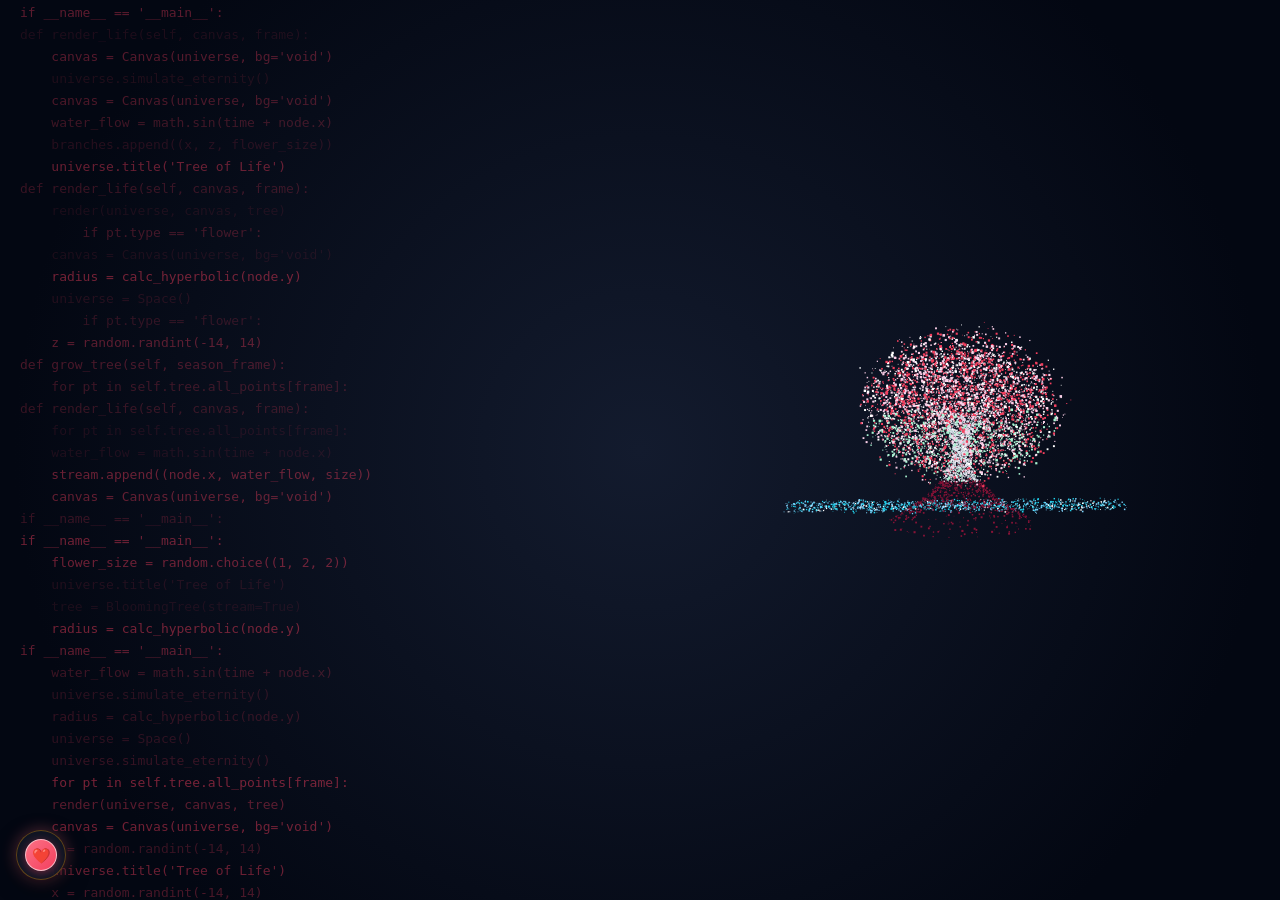
==== commit 504b2e16: "Update admin.html" ====
--- a/admin.html
+++ b/admin.html
@@ -8,11 +8,9 @@
   <link rel="icon" type="image/png" sizes="16x16" href="favicon-16x16.png?v=2.0">
   <link rel="apple-touch-icon" sizes="180x180" href="apple-touch-icon.png?v=2.0">
   
-  <!-- 🎯 引入全局主题与控制台专属样式 -->
   <link rel="stylesheet" href="css/themes.css?v=2.5">
   <link rel="stylesheet" href="css/admin.css?v=2.6">
   
-  <!-- 🎯 主题变色龙引擎：极速拦截计算黑夜/白昼模式 -->
   <script>
     (function() {
       const themeId = localStorage.getItem("love_current_theme_id") || "sunset-twilight";
@@ -40,11 +38,9 @@
 </head>
 <body>
 
-  <!-- 动态宇宙背景层 -->
   <div id="universe-bg-layer" class="universe-bg-layer"></div>
 
   <div class="admin-layout" id="adminLayout" style="display:none;">
-    <!-- 顶层操作舱控制台 -->
     <header class="admin-header">
       <div class="admin-brand">
         <span class="admin-brand-icon">🌟</span>
@@ -60,7 +56,6 @@
     </header>
 
     <div class="admin-main">
-      <!-- 左侧飞船侧翼导航 -->
       <nav class="admin-sidebar">
         <button class="tab-btn active" data-tab="tab-meta">👫 1. 基础档案与生命</button>
         <button class="tab-btn" data-tab="tab-gatekeeper">🔒 2. 门禁关卡与防偷窥</button>
@@ -74,10 +69,12 @@
         <button class="tab-btn" data-tab="tab-eggs">🐣 10. 隐藏彩蛋悄悄话</button>
         <button class="tab-btn" data-tab="tab-theme">🎨 11. 双视角主题陈列室</button>
         <button class="tab-btn" data-tab="tab-license">💎 12. 契约授权</button>
+        <!-- 🌟 新增：第 13 个独立预设菜单 -->
+        <button class="tab-btn" data-tab="tab-birthday">🎂 13. 生日盲盒预设</button>
       </nav>
 
-      <!-- 核心动力矩阵数据区 -->
       <div class="admin-content">
+        <!-- 之前原有的 Section 省略... (实际使用中需要完整保留) -->
         <section id="tab-meta" class="tab-pane active">
           <div class="pane-header"><h3>👫 基础档案与生命周期阶段设置</h3></div>
           <div class="form-grid">
@@ -125,6 +122,7 @@
           </div>
         </section>
 
+        <!-- (因篇幅限制，这里不重复罗列中间的旧 tab-pane 代码，请完全保留它们！) -->
         <section id="tab-gatekeeper" class="tab-pane">
           <div class="pane-header"><h3>🔒 门禁关卡、数字密码与专属语音誓言</h3></div>
           <div class="form-grid">
@@ -343,6 +341,19 @@
             </div>
           </div>
         </section>
+
+        <!-- 🌟 新增：生日盲盒独立设置舱 -->
+        <section id="tab-birthday" class="tab-pane">
+          <div class="pane-header pane-header-flex">
+            <div>
+              <h3>🎂 生日盲盒与 3D 全息贺卡</h3>
+              <p>预设 4 款男女高定 3D 模版，时间到达前呈锁定倒数状态，营造极致的情感期待感。</p>
+            </div>
+            <button class="btn-add" onclick="addBirthdayCapsule()">➕ 封装新盲盒</button>
+          </div>
+          <div id="birthdayCapsulesContainer" class="dynamic-list"></div>
+        </section>
+
       </div>
     </div>
   </div>
@@ -353,6 +364,6 @@
   <script src="js/config.js?v=2.5"></script>
   <script src="js/theme-presets.js?v=2.5"></script>
   <script src="js/anniversary-engine.js?v=2.5"></script>
-  <script src="js/admin.js?v=2.5"></script>
+  <script src="js/admin.js?v=2.6"></script>
 </body>
 </html>
--- a/css/themes.css
+++ b/css/themes.css
@@ -52,22 +52,16 @@
   --drawer-active-title: #fde68a;
 }
 
-html,
-body,
-.universe-body {
+html, body, .universe-body {
   background-color: var(--bg-primary, #090d16) !important;
   transition: background-color 0.4s ease;
 }
 
 .universe-bg-layer {
-  position: fixed;
-  inset: 0;
-  z-index: -999;
+  position: fixed; inset: 0; z-index: -999;
   background-color: var(--bg-primary, #090d16);
   background-image: var(--theme-bg-gradient);
-  background-size: cover;
-  background-position: center center;
-  background-repeat: no-repeat;
+  background-size: cover; background-position: center center; background-repeat: no-repeat;
   transition: background-color 0.4s ease, background-image 0.4s ease;
 }
 
@@ -136,7 +130,7 @@
 body.theme-french-cream {
   --bg-primary: #f7eee4;
   --theme-bg-gradient: linear-gradient(180deg, #fdfbf7 0%, #f7eee4 40%, #eddcd0 100%);
-  --bg-card: rgba(255, 255, 255, 0.95);
+  --bg-card: rgba(255, 255, 255, 0.85);
   --border-card: rgba(120, 53, 15, 0.35);
   --card-shadow: 0 16px 36px rgba(120, 53, 15, 0.12), 0 2px 8px rgba(0, 0, 0, 0.04);
   --text-hero: #451a03;
@@ -152,7 +146,7 @@
 body.theme-sakura-romance {
   --bg-primary: #fce7f3;
   --theme-bg-gradient: linear-gradient(180deg, #fff1f2 0%, #fce7f3 45%, #fbcfe8 100%);
-  --bg-card: rgba(255, 255, 255, 0.95);
+  --bg-card: rgba(255, 255, 255, 0.85);
   --border-card: rgba(225, 29, 72, 0.35);
   --text-hero: #881337;
   --text-hero-gradient: linear-gradient(135deg, #881337 0%, #be123c 50%, #e11d48 100%);
@@ -165,7 +159,7 @@
 body.theme-monet-garden {
   --bg-primary: #dcfce7;
   --theme-bg-gradient: linear-gradient(180deg, #f0fdf4 0%, #dcfce7 45%, #bbf7d0 100%);
-  --bg-card: rgba(255, 255, 255, 0.95);
+  --bg-card: rgba(255, 255, 255, 0.85);
   --border-card: rgba(22, 101, 52, 0.35);
   --text-hero: #14532d;
   --text-hero-gradient: linear-gradient(135deg, #14532d 0%, #166534 50%, #15803d 100%);
@@ -178,7 +172,7 @@
 body.theme-morning-dew {
   --bg-primary: #f1f5f9;
   --theme-bg-gradient: linear-gradient(180deg, #f8fafc 0%, #f1f5f9 45%, #e2e8f0 100%);
-  --bg-card: rgba(255, 255, 255, 0.96);
+  --bg-card: rgba(255, 255, 255, 0.85);
   --border-card: rgba(71, 85, 105, 0.35);
   --text-hero: #0f172a;
   --text-hero-gradient: linear-gradient(135deg, #0f172a 0%, #1e293b 50%, #334155 100%);
@@ -188,11 +182,10 @@
   --accent-gold: #d97706;
 }
 
-/* 🌟 针对当前截图：甜梦紫色高饱和清晰配色体系 */
 body.theme-sunset-blush {
   --bg-primary: #f3e8ff;
   --theme-bg-gradient: linear-gradient(180deg, #faf5ff 0%, #f3e8ff 45%, #e9d5ff 100%);
-  --bg-card: rgba(255, 255, 255, 0.95);
+  --bg-card: rgba(255, 255, 255, 0.85);
   --border-card: rgba(147, 51, 234, 0.35);
   --text-hero: #581c87;
   --text-hero-gradient: linear-gradient(135deg, #581c87 0%, #7e22ce 50%, #c026d3 100%);
@@ -205,7 +198,7 @@
 body.theme-orange-sea {
   --bg-primary: #ffedd5;
   --theme-bg-gradient: linear-gradient(180deg, #fff7ed 0%, #ffedd5 45%, #fed7aa 100%);
-  --bg-card: rgba(255, 255, 255, 0.95);
+  --bg-card: rgba(255, 255, 255, 0.85);
   --border-card: rgba(234, 88, 12, 0.35);
   --text-hero: #7c2d12;
   --text-hero-gradient: linear-gradient(135deg, #7c2d12 0%, #c2410c 50%, #ea580c 100%);
@@ -243,11 +236,7 @@
   text-shadow: none !important;
 }
 
-/* ================= 🌟 核心接管：名字与契约誓言副标题高可用重构 ================= */
-/* 
- * 采用双轨选择器（data-theme-type="light" + 具体类名）：
- * 彻底消除漫反射白光模糊，确保在浅色背景下笔画锐利、高对比立显。
- */
+/* 契约标题深度穿透 (去除模糊阴影，改为硬朗高对比阴影) */
 body[data-theme-type="light"] .hero-section__names,
 body.theme-french-cream .hero-section__names,
 body.theme-sakura-romance .hero-section__names,
@@ -262,31 +251,17 @@
   -webkit-background-clip: text !important;
   -webkit-text-fill-color: transparent !important;
   text-shadow: none !important;
-  /* 摒弃发白发虚的纯白扩散晕轮，使用微距柔和深色阴影勾勒字形 */
-  filter: drop-shadow(0 2px 4px rgba(0, 0, 0, 0.08)) drop-shadow(0 4px 14px rgba(88, 28, 135, 0.12)) !important;
-}
-
-body[data-theme-type="light"] .name-connector,
-body.theme-french-cream .name-connector,
-body.theme-sakura-romance .name-connector,
-body.theme-monet-garden .name-connector,
-body.theme-morning-dew .name-connector,
-body.theme-sunset-blush .name-connector,
-body.theme-orange-sea .name-connector {
+  filter: drop-shadow(0 2px 4px rgba(0, 0, 0, 0.08)) !important;
+}
+
+body[data-theme-type="light"] .name-connector {
   background: linear-gradient(135deg, #d97706 0%, #ea580c 50%, #e11d48 100%) !important;
   -webkit-background-clip: text !important;
   -webkit-text-fill-color: transparent !important;
   filter: drop-shadow(0 1px 2px rgba(0, 0, 0, 0.08)) !important;
 }
 
-/* 契约誓言副标题接管：强制绑定高对比度深色变量，字重强化至 800 */
-body[data-theme-type="light"] .hero-section__subtitle,
-body.theme-french-cream .hero-section__subtitle,
-body.theme-sakura-romance .hero-section__subtitle,
-body.theme-monet-garden .hero-section__subtitle,
-body.theme-morning-dew .hero-section__subtitle,
-body.theme-sunset-blush .hero-section__subtitle,
-body.theme-orange-sea .hero-section__subtitle {
+body[data-theme-type="light"] .hero-section__subtitle {
   color: var(--text-subtitle) !important;
   font-weight: 800 !important;
   text-shadow: none !important;
@@ -294,7 +269,7 @@
   letter-spacing: 0.6px !important;
 }
 
-/* ================= 🌟 胶囊徽章与计时器玻璃拟态接管 ================= */
+/* 计时器玻璃拟态深度接管 */
 .hero-section__badge {
   background: var(--badge-bg) !important;
   border: 1px solid var(--badge-border) !important;
--- a/css/admin.css
+++ b/css/admin.css
@@ -1,35 +1,27 @@
 /**
- * 漫游宇宙控制中心后台样式
+ * 雅歌时空控制中心后台样式
  * 文件名: css/admin.css
- * 升级：全量重塑 3D 高级水晶毛玻璃拟态、双向光追倒角与立体悬浮微动效
+ * 升级：全量重塑 3D 高级水晶毛玻璃拟态、双向光追倒角与立体悬浮微动效、全主题兼容
  */
 
-:root {
-  --bg-dark: #070a14;
-  --panel-bg: rgba(15, 23, 42, 0.8);
-  --panel-border: rgba(255, 255, 255, 0.12);
-  --glass-rim-top: inset 0 1px 1px 0 rgba(255, 255, 255, 0.35);
-  --glass-rim-bottom: inset 0 -1px 2px 0 rgba(0, 0, 0, 0.4);
-  --primary: #f43f5e;
-  --primary-hover: #e11d48;
-  --gold: #f59e0b;
-  --text-main: #f8fafc;
-  --text-muted: #94a3b8;
-  --danger: #ef4444;
-}
-
 * { box-sizing: border-box; margin: 0; padding: 0; }
+
 body {
   font-family: -apple-system, BlinkMacSystemFont, "Segoe UI", Roboto, "PingFang SC", sans-serif;
-  background-color: var(--bg-dark);
-  color: var(--text-main);
+  /* 🎯 拦截纯黑代码，接管为全局变量 */
+  background: transparent;
+  color: var(--text-main, #f8fafc);
   min-height: 100vh;
-  background-image: 
-    radial-gradient(circle at 15% 15%, rgba(244, 63, 94, 0.16) 0%, transparent 45%),
-    radial-gradient(circle at 85% 85%, rgba(245, 158, 11, 0.14) 0%, transparent 45%),
-    radial-gradient(circle at 50% 50%, rgba(56, 189, 248, 0.08) 0%, transparent 60%),
-    linear-gradient(180deg, #070a14 0%, #030712 100%);
-  background-attachment: fixed;
+  transition: color 0.4s ease;
+}
+
+/* 宇宙全景背景 */
+.universe-bg-layer {
+  position: fixed; inset: 0; z-index: -999;
+  background-color: var(--bg-primary, #090d16);
+  background-image: var(--theme-bg-gradient);
+  background-size: cover; background-position: center center; background-repeat: no-repeat;
+  transition: background-color 0.5s ease, background-image 0.5s ease;
 }
 
 /* 3D 验证弹窗 */
@@ -39,65 +31,82 @@
   display: flex; align-items: center; justify-content: center; padding: 20px;
 }
 .admin-auth-dialog {
-  background: linear-gradient(135deg, rgba(30, 41, 59, 0.85) 0%, rgba(15, 23, 42, 0.95) 100%);
-  border: 1.5px solid rgba(255, 255, 255, 0.18);
+  background: var(--bg-card, linear-gradient(135deg, rgba(30, 41, 59, 0.85) 0%, rgba(15, 23, 42, 0.95) 100%));
+  border: 1.5px solid var(--border-card, rgba(255, 255, 255, 0.18));
   border-radius: 26px; padding: 36px 28px; max-width: 400px; width: 100%;
   text-align: center;
-  box-shadow: 0 24px 60px rgba(0, 0, 0, 0.8), var(--glass-rim-top), var(--glass-rim-bottom);
+  box-shadow: var(--card-shadow, 0 24px 60px rgba(0, 0, 0, 0.8));
 }
 .admin-auth-icon { font-size: 46px; margin-bottom: 12px; filter: drop-shadow(0 0 16px rgba(245, 158, 11, 0.6)); }
-.admin-auth-title { font-size: 22px; font-weight: 900; margin-bottom: 8px; color: #fff; letter-spacing: 0.5px; }
-.admin-auth-desc { font-size: 13.5px; color: var(--text-muted); margin-bottom: 22px; line-height: 1.5; }
+.admin-auth-title { font-size: 22px; font-weight: 900; margin-bottom: 8px; color: var(--text-hero, #fff); letter-spacing: 0.5px; }
+.admin-auth-desc { font-size: 13.5px; color: var(--text-sub, #94a3b8); margin-bottom: 22px; line-height: 1.5; }
 
 /* 整体布局容器 */
 .admin-layout {
   max-width: 1240px; margin: 0 auto; padding: 20px 16px 60px;
+  position: relative; z-index: 1;
 }
 
 /* 3D 头部毛玻璃卡片 */
 .admin-header {
   display: flex; justify-content: space-between; align-items: center;
   padding: 18px 24px;
-  background: linear-gradient(135deg, rgba(30, 41, 59, 0.75) 0%, rgba(15, 23, 42, 0.85) 100%);
-  border: 1.5px solid rgba(255, 255, 255, 0.14);
+  background: var(--bg-card, rgba(15, 23, 42, 0.85));
+  border: 1.5px solid var(--border-card, rgba(255, 255, 255, 0.14));
   border-radius: 22px; margin-bottom: 20px;
   backdrop-filter: blur(20px); -webkit-backdrop-filter: blur(20px);
-  box-shadow: 0 16px 40px rgba(0, 0, 0, 0.5), var(--glass-rim-top), var(--glass-rim-bottom);
+  box-shadow: var(--card-shadow, 0 16px 40px rgba(0, 0, 0, 0.5));
   flex-wrap: wrap; gap: 14px;
 }
 .admin-brand { display: flex; align-items: center; gap: 14px; }
 .admin-brand-icon { font-size: 34px; filter: drop-shadow(0 0 12px rgba(245, 158, 11, 0.5)); }
-.admin-brand-title { font-size: 19px; font-weight: 900; color: #ffffff; letter-spacing: 0.5px; }
-.admin-brand-sub { font-size: 11.5px; color: #fde68a; font-weight: 700; letter-spacing: 1px; }
+.admin-brand-title { font-size: 20px; font-weight: 900; color: var(--text-hero, #ffffff); letter-spacing: 0.5px; }
+.admin-brand-sub { font-size: 11.5px; color: var(--text-sub, #fde68a); font-weight: 700; letter-spacing: 1px; }
 
 /* 🌟 全局 3D 水晶毛边操作按钮体系 */
 .admin-header-actions { display: flex; align-items: center; gap: 10px; flex-wrap: wrap; }
 
 .btn-tool, .btn-save-main, .btn-admin-action, .btn-add, .btn-upload, .btn-del {
-  padding: 9px 16px; border-radius: 14px; font-size: 13px; font-weight: 800;
+  padding: 10px 16px; border-radius: 14px; font-size: 13.5px; font-weight: 800;
   cursor: pointer; transition: all 0.25s cubic-bezier(0.16, 1, 0.3, 1);
   border: 1px solid transparent; outline: none; user-select: none;
-  position: relative; overflow: hidden;
+  position: relative; overflow: hidden; /* 用于飞船光栅扫描 */
+}
+
+/* 🎯 高级动态动画：飞船操作舱质感的“光栅扫描”（极低 CPU，全硬件加速） */
+.btn-save-main::after, .btn-add::after, .btn-upload::after, .btn-tool-accent::after {
+  content: ''; position: absolute; top: 0; left: -150%; width: 50%; height: 100%;
+  background: linear-gradient(90deg, transparent, rgba(255,255,255,0.4), transparent);
+  transform: skewX(-20deg);
+  animation: radarSweep 4s cubic-bezier(0.2, 0.8, 0.2, 1) infinite;
+}
+@keyframes radarSweep {
+  0% { left: -150%; }
+  15% { left: 200%; }
+  100% { left: 200%; }
 }
 
 /* 标准 3D 毛玻璃工具按钮 */
 .btn-tool {
-  background: linear-gradient(135deg, rgba(255, 255, 255, 0.1) 0%, rgba(255, 255, 255, 0.04) 100%);
-  color: var(--text-main);
-  border: 1.2px solid rgba(255, 255, 255, 0.18);
-  box-shadow: 0 4px 14px rgba(0, 0, 0, 0.35), var(--glass-rim-top);
+  background: var(--bg-overlay, rgba(255, 255, 255, 0.1));
+  color: var(--text-main, #f8fafc);
+  border: 1.2px solid var(--border-card, rgba(255, 255, 255, 0.18));
+  box-shadow: 0 4px 14px rgba(0, 0, 0, 0.15);
   text-decoration: none; display: inline-flex; align-items: center; justify-content: center;
   backdrop-filter: blur(12px); -webkit-backdrop-filter: blur(12px);
 }
 .btn-tool:hover {
-  background: linear-gradient(135deg, rgba(255, 255, 255, 0.18) 0%, rgba(255, 255, 255, 0.08) 100%);
-  border-color: rgba(255, 255, 255, 0.35);
+  background: var(--bg-card-hover, rgba(255, 255, 255, 0.18));
+  border-color: var(--accent-gold, rgba(255, 255, 255, 0.35));
   transform: translateY(-2px) scale(1.02);
-  box-shadow: 0 8px 22px rgba(0, 0, 0, 0.45), 0 0 12px rgba(255, 255, 255, 0.2), var(--glass-rim-top);
-}
-.btn-tool:active {
-  transform: translateY(1px) scale(0.98);
-  box-shadow: 0 2px 6px rgba(0, 0, 0, 0.5), inset 0 2px 4px rgba(0, 0, 0, 0.4);
+  box-shadow: 0 8px 22px rgba(0, 0, 0, 0.25);
+}
+.btn-tool:active { transform: translateY(1px) scale(0.98); }
+
+/* 工具组的高亮金版 */
+.btn-tool-accent {
+  background: linear-gradient(135deg, #f59e0b 0%, #d97706 100%);
+  color: #fff !important; border-color: rgba(255,255,255,0.3);
 }
 
 /* 翡翠绿 3D 高奢发布主按钮 */
@@ -105,17 +114,14 @@
   background: linear-gradient(135deg, #10b981 0%, #059669 100%);
   color: #ffffff;
   border: 1.2px solid rgba(255, 255, 255, 0.45);
-  box-shadow: 0 6px 20px rgba(16, 185, 129, 0.45), inset 0 1px 1px rgba(255, 255, 255, 0.6), inset 0 -2px 4px rgba(0, 0, 0, 0.25);
+  box-shadow: 0 6px 20px rgba(16, 185, 129, 0.45), inset 0 1px 1px rgba(255, 255, 255, 0.6);
   display: inline-flex; align-items: center; justify-content: center;
 }
 .btn-save-main:hover {
   transform: translateY(-2px) scale(1.02);
-  box-shadow: 0 10px 28px rgba(16, 185, 129, 0.65), 0 0 16px rgba(52, 211, 153, 0.4), inset 0 1px 2px rgba(255, 255, 255, 0.8);
-}
-.btn-save-main:active {
-  transform: translateY(1px) scale(0.98);
-  box-shadow: 0 2px 8px rgba(16, 185, 129, 0.4), inset 0 2px 4px rgba(0, 0, 0, 0.4);
-}
+  box-shadow: 0 10px 28px rgba(16, 185, 129, 0.65), inset 0 1px 2px rgba(255, 255, 255, 0.8);
+}
+.btn-save-main:active { transform: translateY(1px) scale(0.98); }
 
 /* 玫瑰红 3D 登入按钮 */
 .btn-admin-action {
@@ -125,54 +131,49 @@
   border: 1.2px solid rgba(255, 255, 255, 0.4);
   box-shadow: 0 6px 22px rgba(244, 63, 94, 0.45), inset 0 1px 1px rgba(255, 255, 255, 0.6);
 }
-.btn-admin-action:hover {
-  transform: translateY(-2px);
-  box-shadow: 0 10px 30px rgba(244, 63, 94, 0.65), 0 0 16px rgba(251, 113, 133, 0.4);
-}
+.btn-admin-action:hover { transform: translateY(-2px); box-shadow: 0 10px 30px rgba(244, 63, 94, 0.65); }
 
 /* 琥珀金 3D 上传按钮 */
 .btn-upload {
   background: linear-gradient(135deg, rgba(245, 158, 11, 0.25) 0%, rgba(217, 119, 6, 0.18) 100%);
-  color: #fde68a;
-  border: 1.2px solid rgba(245, 158, 11, 0.45);
-  box-shadow: 0 4px 14px rgba(0, 0, 0, 0.3), inset 0 1px 1px rgba(255, 255, 255, 0.3);
+  color: var(--accent-gold, #fde68a);
+  border: 1.2px solid var(--accent-gold, rgba(245, 158, 11, 0.45));
+  box-shadow: 0 4px 14px rgba(0, 0, 0, 0.15);
   flex-shrink: 0; display: inline-flex; align-items: center; justify-content: center;
 }
 .btn-upload:hover {
   background: linear-gradient(135deg, #f59e0b 0%, #d97706 100%);
   color: #ffffff; border-color: rgba(255, 255, 255, 0.5);
   transform: translateY(-2px) scale(1.02);
-  box-shadow: 0 8px 22px rgba(245, 158, 11, 0.5), inset 0 1px 1px rgba(255, 255, 255, 0.6);
+  box-shadow: 0 8px 22px rgba(245, 158, 11, 0.35);
 }
 .btn-upload:active { transform: translateY(1px); }
 
 /* 浪漫粉 3D 新增按钮 */
 .btn-add {
   background: linear-gradient(135deg, rgba(244, 63, 94, 0.25) 0%, rgba(190, 18, 60, 0.18) 100%);
-  color: #fecdd3;
+  color: #f43f5e;
   border: 1.2px solid rgba(244, 63, 94, 0.45);
-  box-shadow: 0 4px 14px rgba(0, 0, 0, 0.3), inset 0 1px 1px rgba(255, 255, 255, 0.3);
+  box-shadow: 0 4px 14px rgba(0, 0, 0, 0.15);
 }
 .btn-add:hover {
   background: linear-gradient(135deg, #f43f5e 0%, #be123c 100%);
   color: #fff; border-color: rgba(255, 255, 255, 0.5);
   transform: translateY(-2px) scale(1.02);
-  box-shadow: 0 8px 22px rgba(244, 63, 94, 0.5), inset 0 1px 1px rgba(255, 255, 255, 0.6);
+  box-shadow: 0 8px 22px rgba(244, 63, 94, 0.35);
 }
 
 /* 危险红 3D 删除按钮 */
 .btn-del {
   background: linear-gradient(135deg, rgba(239, 68, 68, 0.22) 0%, rgba(185, 28, 28, 0.15) 100%);
-  color: #fca5a5;
+  color: #ef4444;
   border: 1px solid rgba(239, 68, 68, 0.4);
-  padding: 5px 12px; border-radius: 10px; font-size: 11.5px;
-  box-shadow: 0 3px 10px rgba(0, 0, 0, 0.3), inset 0 1px 1px rgba(255, 255, 255, 0.2);
+  padding: 6px 14px; border-radius: 10px; font-size: 12px;
 }
 .btn-del:hover {
   background: linear-gradient(135deg, #ef4444 0%, #dc2626 100%);
   color: #fff; border-color: rgba(255, 255, 255, 0.4);
   transform: translateY(-1px);
-  box-shadow: 0 6px 16px rgba(239, 68, 68, 0.45);
 }
 
 /* 主体布局 */
@@ -182,68 +183,87 @@
 
 /* 侧边栏 3D 拟态面板 */
 .admin-sidebar {
-  background: linear-gradient(135deg, rgba(30, 41, 59, 0.75) 0%, rgba(15, 23, 42, 0.85) 100%);
-  border: 1.5px solid rgba(255, 255, 255, 0.14);
+  background: var(--bg-card, rgba(15, 23, 42, 0.85));
+  border: 1.5px solid var(--border-card, rgba(255, 255, 255, 0.14));
   border-radius: 22px; padding: 14px; display: flex; flex-direction: column; gap: 7px;
   height: fit-content;
   backdrop-filter: blur(20px); -webkit-backdrop-filter: blur(20px);
-  box-shadow: 0 16px 40px rgba(0, 0, 0, 0.5), var(--glass-rim-top);
+  box-shadow: var(--card-shadow, 0 16px 40px rgba(0, 0, 0, 0.5));
 }
 .tab-btn {
-  text-align: left; padding: 12px 14px; border-radius: 14px; font-size: 13px;
-  font-weight: 800; color: var(--text-muted);
-  background: rgba(255, 255, 255, 0.02);
-  border: 1px solid rgba(255, 255, 255, 0.04);
+  text-align: left; padding: 13px 14px; border-radius: 14px; font-size: 13.5px;
+  font-weight: 800; color: var(--text-muted, #94a3b8);
+  background: var(--bg-overlay, rgba(255, 255, 255, 0.02));
+  border: 1px solid transparent;
   cursor: pointer; transition: all 0.22s ease;
   user-select: none;
 }
 .tab-btn:hover {
-  background: rgba(255, 255, 255, 0.08); color: #fff;
-  border-color: rgba(255, 255, 255, 0.18);
+  background: var(--bg-card-hover, rgba(255, 255, 255, 0.08)); 
+  color: var(--text-main, #fff);
   transform: translateX(3px);
 }
 .tab-btn.active {
-  background: linear-gradient(135deg, rgba(244, 63, 94, 0.28) 0%, rgba(190, 18, 60, 0.16) 100%);
-  color: #fecdd3;
-  border: 1.2px solid rgba(244, 63, 94, 0.45);
-  box-shadow: 0 4px 16px rgba(244, 63, 94, 0.3), inset 0 1px 1px rgba(255, 255, 255, 0.35);
+  background: var(--badge-bg, rgba(244, 63, 94, 0.28));
+  color: var(--accent-gold, #fecdd3);
+  border: 1.2px solid var(--badge-border, rgba(244, 63, 94, 0.45));
+  box-shadow: 0 4px 16px var(--badge-bg, rgba(244, 63, 94, 0.3));
 }
 
 /* 编辑区 3D 核心面板 */
 .admin-content {
-  background: linear-gradient(135deg, rgba(30, 41, 59, 0.75) 0%, rgba(15, 23, 42, 0.85) 100%);
-  border: 1.5px solid rgba(255, 255, 255, 0.14);
+  background: var(--bg-card, rgba(15, 23, 42, 0.85));
+  border: 1.5px solid var(--border-card, rgba(255, 255, 255, 0.14));
   border-radius: 22px; padding: 28px;
   backdrop-filter: blur(20px); -webkit-backdrop-filter: blur(20px);
-  box-shadow: 0 16px 40px rgba(0, 0, 0, 0.5), var(--glass-rim-top);
+  box-shadow: var(--card-shadow, 0 16px 40px rgba(0, 0, 0, 0.5));
 }
 .tab-pane { display: none; }
 .tab-pane.active { display: block; animation: fadeIn 0.25s ease; }
 @keyframes fadeIn { from { opacity: 0; transform: translateY(6px); } to { opacity: 1; transform: translateY(0); } }
 
-.pane-header { margin-bottom: 22px; border-bottom: 1px solid rgba(255, 255, 255, 0.1); padding-bottom: 14px; }
-.pane-header h3 { font-size: 18px; font-weight: 900; color: #fff; margin-bottom: 4px; letter-spacing: 0.5px; }
-.pane-header p { font-size: 12.5px; color: var(--text-muted); line-height: 1.5; }
+.pane-header { margin-bottom: 22px; border-bottom: 1px solid var(--border-card, rgba(255, 255, 255, 0.1)); padding-bottom: 14px; }
+.pane-header h3 { font-size: 18px; font-weight: 900; color: var(--text-hero, #fff); margin-bottom: 4px; letter-spacing: 0.5px; }
+.pane-header p { font-size: 12.5px; color: var(--text-sub, #94a3b8); line-height: 1.5; }
+.pane-header-flex { display: flex; justify-content: space-between; align-items: center; flex-wrap: wrap; gap: 12px; }
+
+/* 面板高亮区 */
+.highlight-panel {
+  background: var(--badge-bg, rgba(244,63,94,0.1));
+  border: 1.5px solid var(--badge-border, rgba(244,63,94,0.3));
+  border-radius: 16px; padding: 18px; margin-bottom: 20px;
+}
+.highlight-text { color: var(--accent-gold, #f59e0b); font-weight: 800; }
+.label-tech { font-size: 11.5px; margin-bottom: 4px; display: block; color: var(--text-sub); }
 
 /* 表单组件 */
 .form-grid {
   display: grid; grid-template-columns: repeat(auto-fit, minmax(240px, 1fr)); gap: 16px;
 }
 .form-group { display: flex; flex-direction: column; gap: 7px; }
-.form-group label { font-size: 12.5px; font-weight: 800; color: #cbd5e1; }
-
-/* 3D 内嵌下沉式输入框 */
+.form-group label { font-size: 12.5px; font-weight: 800; color: var(--text-hero, #cbd5e1); }
+
+/* 🎯 多主题极清视界输入框 (防瞎眼防看不清) */
 .admin-input, .admin-select, .admin-textarea {
-  background: rgba(3, 7, 18, 0.75);
-  border: 1.2px solid rgba(255, 255, 255, 0.12);
-  border-radius: 14px; padding: 11px 15px; font-size: 13.5px; color: #fff;
+  background: var(--bg-input, rgba(3, 7, 18, 0.75));
+  border: 1.2px solid var(--border-card, rgba(255, 255, 255, 0.12));
+  border-radius: 14px; padding: 11px 15px; font-size: 13.5px; 
+  color: var(--text-main, #fff);
   outline: none; font-family: inherit;
-  box-shadow: inset 0 2px 5px rgba(0, 0, 0, 0.6), 0 1px 1px rgba(255, 255, 255, 0.05);
   transition: all 0.2s ease; width: 100%;
 }
 .admin-input:focus, .admin-select:focus, .admin-textarea:focus {
-  border-color: #f43f5e;
-  box-shadow: inset 0 2px 5px rgba(0, 0, 0, 0.6), 0 0 14px rgba(244, 63, 94, 0.35);
+  border-color: var(--accent-gold, #f43f5e);
+  box-shadow: inset 0 2px 5px rgba(0, 0, 0, 0.1), 0 0 14px var(--badge-bg, rgba(244, 63, 94, 0.35));
+}
+/* 浅色模式强补丁：防止白底白字 */
+[data-theme-type="light"] .admin-input,
+[data-theme-type="light"] .admin-select,
+[data-theme-type="light"] .admin-textarea {
+  background: rgba(255, 255, 255, 0.7);
+  border-color: rgba(0, 0, 0, 0.15);
+  color: #0f172a; /* 强制深色文字保证清晰 */
+  box-shadow: inset 0 2px 4px rgba(0,0,0,0.05);
 }
 
 .upload-input-group { display: flex; gap: 8px; width: 100%; align-items: center; }
@@ -252,65 +272,104 @@
 /* 动态列表卡片 3D 浮雕 */
 .dynamic-list { display: flex; flex-direction: column; gap: 14px; margin-top: 10px; width: 100%; }
 .item-card {
-  background: linear-gradient(135deg, rgba(15, 23, 42, 0.75) 0%, rgba(3, 7, 18, 0.85) 100%);
-  border: 1.2px solid rgba(255, 255, 255, 0.12);
+  background: var(--timer-unit-bg, rgba(15, 23, 42, 0.75));
+  border: 1.2px solid var(--timer-unit-border, rgba(255, 255, 255, 0.12));
   border-radius: 18px; padding: 18px; position: relative;
   display: flex; flex-direction: column; gap: 12px; width: 100%;
-  box-shadow: 0 10px 24px rgba(0, 0, 0, 0.4), inset 0 1px 1px rgba(255, 255, 255, 0.15);
+  box-shadow: var(--card-shadow, 0 10px 24px rgba(0, 0, 0, 0.2));
 }
 .item-card-header {
   display: flex; justify-content: space-between; align-items: center;
-  border-bottom: 1px dashed rgba(255, 255, 255, 0.1); padding-bottom: 10px; flex-wrap: wrap; gap: 8px;
-}
-.item-card-title { font-size: 14px; font-weight: 800; color: #fde68a; }
+  border-bottom: 1px dashed var(--border-card, rgba(255, 255, 255, 0.1)); 
+  padding-bottom: 10px; flex-wrap: wrap; gap: 8px;
+}
+.item-card-title { font-size: 14.5px; font-weight: 800; color: var(--accent-gold, #fde68a); }
+
+/* ================= 🎯 核心修复1：主题陈列卡片专属边界约束样式 ================= */
+.theme-card {
+  background: var(--bg-overlay, rgba(255, 255, 255, 0.03));
+  border: 1.5px solid var(--border-card, rgba(255, 255, 255, 0.1));
+  border-radius: 16px;
+  padding: 16px;
+  cursor: pointer;
+  transition: all 0.3s cubic-bezier(0.16, 1, 0.3, 1);
+  display: flex;
+  flex-direction: column;
+  justify-content: space-between;
+  height: 100%;
+}
+.theme-card:hover {
+  background: var(--bg-card-hover, rgba(255, 255, 255, 0.08));
+  border-color: var(--accent-gold, #f59e0b);
+  transform: translateY(-3px);
+  box-shadow: 0 8px 20px rgba(0,0,0,0.2);
+}
+.theme-card--selected {
+  background: var(--badge-bg, rgba(245, 158, 11, 0.1)) !important;
+  border-color: var(--accent-gold, #f59e0b) !important;
+  box-shadow: 0 0 16px var(--badge-bg, rgba(245, 158, 11, 0.2)) !important;
+}
+.theme-card-top { display: flex; justify-content: space-between; align-items: flex-start; margin-bottom: 8px; gap: 8px; }
+.theme-name { font-size: 15px; font-weight: 900; color: var(--text-hero, #fff); }
+.theme-tag { 
+  font-size: 10.5px; font-weight: 800; color: var(--accent-gold, #f59e0b); 
+  background: var(--bg-overlay, rgba(0,0,0,0.2)); padding: 3px 8px; 
+  border-radius: 12px; border: 1px solid var(--border-card); white-space: nowrap; 
+}
+.theme-desc { font-size: 12.5px; line-height: 1.5; color: var(--text-sub, #94a3b8); margin-bottom: 12px; }
+.theme-card-footer { 
+  font-size: 12px; font-weight: 800; text-align: right; 
+  color: var(--text-muted); padding-top: 10px; 
+  border-top: 1px dashed var(--border-card); transition: color 0.3s; 
+}
+.theme-card--selected .theme-card-footer { color: var(--accent-gold, #f59e0b); }
+
 
 /* 3D Toast 悬浮胶囊 */
-#toast {
+.admin-toast {
   position: fixed; bottom: 28px; left: 50%; transform: translateX(-50%) translateY(120px);
-  background: linear-gradient(135deg, rgba(30, 41, 59, 0.96) 0%, rgba(15, 23, 42, 0.98) 100%);
-  color: #fde68a; border: 1.5px solid #f59e0b;
+  background: var(--bg-card, rgba(30, 41, 59, 0.96));
+  color: var(--accent-gold, #fde68a); border: 1.5px solid var(--accent-gold, #f59e0b);
   padding: 11px 26px; border-radius: 30px; font-size: 13.5px; font-weight: 800;
   transition: transform 0.3s cubic-bezier(0.16, 1, 0.3, 1); z-index: 100000;
-  box-shadow: 0 16px 40px rgba(0,0,0,0.7), 0 0 20px rgba(245, 158, 11, 0.35), var(--glass-rim-top);
+  box-shadow: 0 16px 40px rgba(0,0,0,0.5), 0 0 20px var(--badge-bg, rgba(245, 158, 11, 0.35));
   max-width: 90vw; text-align: center;
 }
-#toast.show { transform: translateX(-50%) translateY(0); }
-
-/* ================= 📱 手机端双端响应式网格自适应 (iOS / Android) ================= */
+.admin-toast.show { transform: translateX(-50%) translateY(0); }
+
+/* ================= 📱 手机端双端响应式网格自适应 (防遮挡 绝对对称) ================= */
 @media (max-width: 768px) {
   .admin-layout {
-    padding: 12px 10px 60px;
+    padding: 12px 10px 80px; /* 底部预留 80px Safe Area，防止系统键盘遮挡表单 */
   }
   
-  /* 头部区域完美 2 列网格化，发布按钮独占全宽 */
   .admin-header {
     flex-direction: column;
     align-items: stretch;
-    padding: 16px 14px;
-    gap: 14px;
+    padding: 18px 16px;
+    gap: 16px;
+    border-radius: 18px;
   }
   .admin-brand {
     justify-content: center;
     text-align: center;
   }
+  
+  /* 🎯 核心修复2：移除破坏布局的 span 2，强行让双发引擎1:1并列 */
   .admin-header-actions {
     display: grid;
     grid-template-columns: repeat(2, 1fr);
-    gap: 8px;
-    width: 100%;
-  }
-  .admin-header-actions .btn-tool {
-    width: 100%;
-    padding: 10px 6px;
-    font-size: 12px;
-    justify-content: center;
-  }
+    gap: 12px;
+    width: 100%;
+  }
+  .admin-header-actions .btn-tool,
   .admin-header-actions .btn-save-main {
-    grid-column: span 2;
-    width: 100%;
-    padding: 12px;
+    grid-column: span 1; /* 约束为严格等距 */
+    width: 100%;
+    padding: 14px 6px;
     font-size: 14px;
     justify-content: center;
+    border-radius: 14px;
   }
 
   /* 主体切换为单列 */
@@ -319,16 +378,16 @@
     gap: 14px;
   }
   
-  /* 侧边栏按钮双列并排 */
+  /* 侧边栏导航双列并排 */
   .admin-sidebar {
     display: grid;
     grid-template-columns: repeat(2, 1fr);
-    gap: 6px;
-    padding: 10px;
+    gap: 8px;
+    padding: 12px;
   }
   .tab-btn {
-    padding: 10px 8px;
-    font-size: 12px;
+    padding: 12px 8px;
+    font-size: 12.5px;
     text-align: center;
     white-space: nowrap;
     overflow: hidden;
@@ -336,60 +395,54 @@
   }
 
   .admin-content {
-    padding: 18px 14px;
+    padding: 20px 14px;
     border-radius: 18px;
   }
 
   .form-grid {
     grid-template-columns: 1fr;
-    gap: 12px;
-  }
-
-  /* 搜索栏与加歌栏响应式自适应 */
-  .search-bar-wrap {
-    flex-direction: column !important;
-    gap: 8px !important;
-  }
-  .search-bar-wrap .btn-tool {
-    width: 100% !important;
-    padding: 10px !important;
-    justify-content: center;
-  }
-
-  .playlist-header-wrap {
-    flex-direction: column !important;
-    align-items: stretch !important;
-    gap: 10px !important;
-  }
-  .playlist-header-wrap .playlist-actions {
-    display: grid !important;
-    grid-template-columns: 1fr 1fr;
-    gap: 8px !important;
-    width: 100%;
-  }
-  .playlist-header-wrap .playlist-actions button {
-    width: 100% !important;
-    padding: 8px 4px !important;
-    font-size: 11.5px !important;
-    justify-content: center;
-  }
-}
-
-@media (max-width: 480px) {
-  .admin-sidebar {
-    grid-template-columns: 1fr;
-  }
-  .tab-btn {
-    text-align: left;
-  }
+    gap: 14px;
+  }
+
+  /* 上传输入框组合绝对对称化 */
   .upload-input-group {
     flex-direction: column;
-    gap: 6px;
-  }
-  .upload-input-group .btn-upload,
-  .upload-input-group .btn-tool {
-    width: 100%;
-    padding: 10px;
+    width: 100%;
+    gap: 8px;
+  }
+  .upload-input-group input { width: 100%; }
+  .upload-input-group button {
+    width: 100%;
     justify-content: center;
-  }
-}
+    padding: 12px;
+  }
+
+  /* 搜索栏与快捷栏自适应 */
+  .template-btns-grid {
+    display: grid; grid-template-columns: 1fr 1fr; gap: 8px;
+  }
+  .template-btns-grid button { width: 100%; padding: 10px 4px; justify-content: center; }
+
+  /* 播放列表与卡片动作的对称分布 */
+  .item-card-header {
+    flex-direction: column;
+    align-items: stretch;
+    gap: 12px;
+  }
+  .item-card-header > div {
+    display: grid;
+    grid-template-columns: 1fr 1fr;
+    width: 100%;
+    gap: 8px;
+  }
+  .item-card-header > div > button {
+    width: 100%;
+    justify-content: center;
+    padding: 12px;
+  }
+}
+
+@media (max-width: 480px) {
+  .admin-sidebar { grid-template-columns: 1fr; }
+  .tab-btn { text-align: left; padding-left: 16px; }
+}
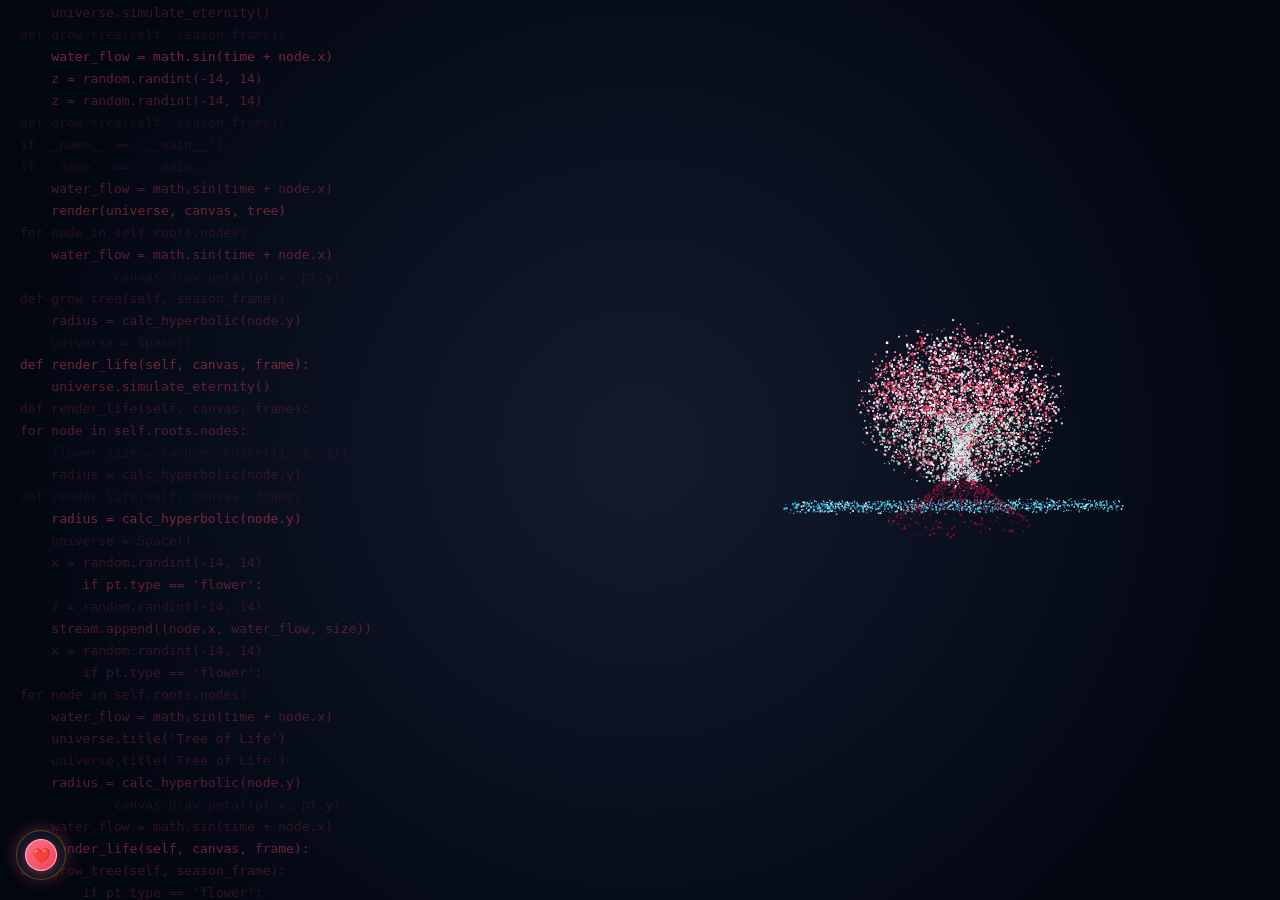
==== commit 0a5c293b: "Update admin.html" ====
--- a/admin.html
+++ b/admin.html
@@ -69,12 +69,10 @@
         <button class="tab-btn" data-tab="tab-eggs">🐣 10. 隐藏彩蛋悄悄话</button>
         <button class="tab-btn" data-tab="tab-theme">🎨 11. 双视角主题陈列室</button>
         <button class="tab-btn" data-tab="tab-license">💎 12. 契约授权</button>
-        <!-- 🌟 新增：第 13 个独立预设菜单 -->
         <button class="tab-btn" data-tab="tab-birthday">🎂 13. 生日盲盒预设</button>
       </nav>
 
       <div class="admin-content">
-        <!-- 之前原有的 Section 省略... (实际使用中需要完整保留) -->
         <section id="tab-meta" class="tab-pane active">
           <div class="pane-header"><h3>👫 基础档案与生命周期阶段设置</h3></div>
           <div class="form-grid">
@@ -122,7 +120,6 @@
           </div>
         </section>
 
-        <!-- (因篇幅限制，这里不重复罗列中间的旧 tab-pane 代码，请完全保留它们！) -->
         <section id="tab-gatekeeper" class="tab-pane">
           <div class="pane-header"><h3>🔒 门禁关卡、数字密码与专属语音誓言</h3></div>
           <div class="form-grid">
@@ -342,7 +339,7 @@
           </div>
         </section>
 
-        <!-- 🌟 新增：生日盲盒独立设置舱 -->
+        <!-- 🌟 生日盲盒独立设置舱 -->
         <section id="tab-birthday" class="tab-pane">
           <div class="pane-header pane-header-flex">
             <div>
